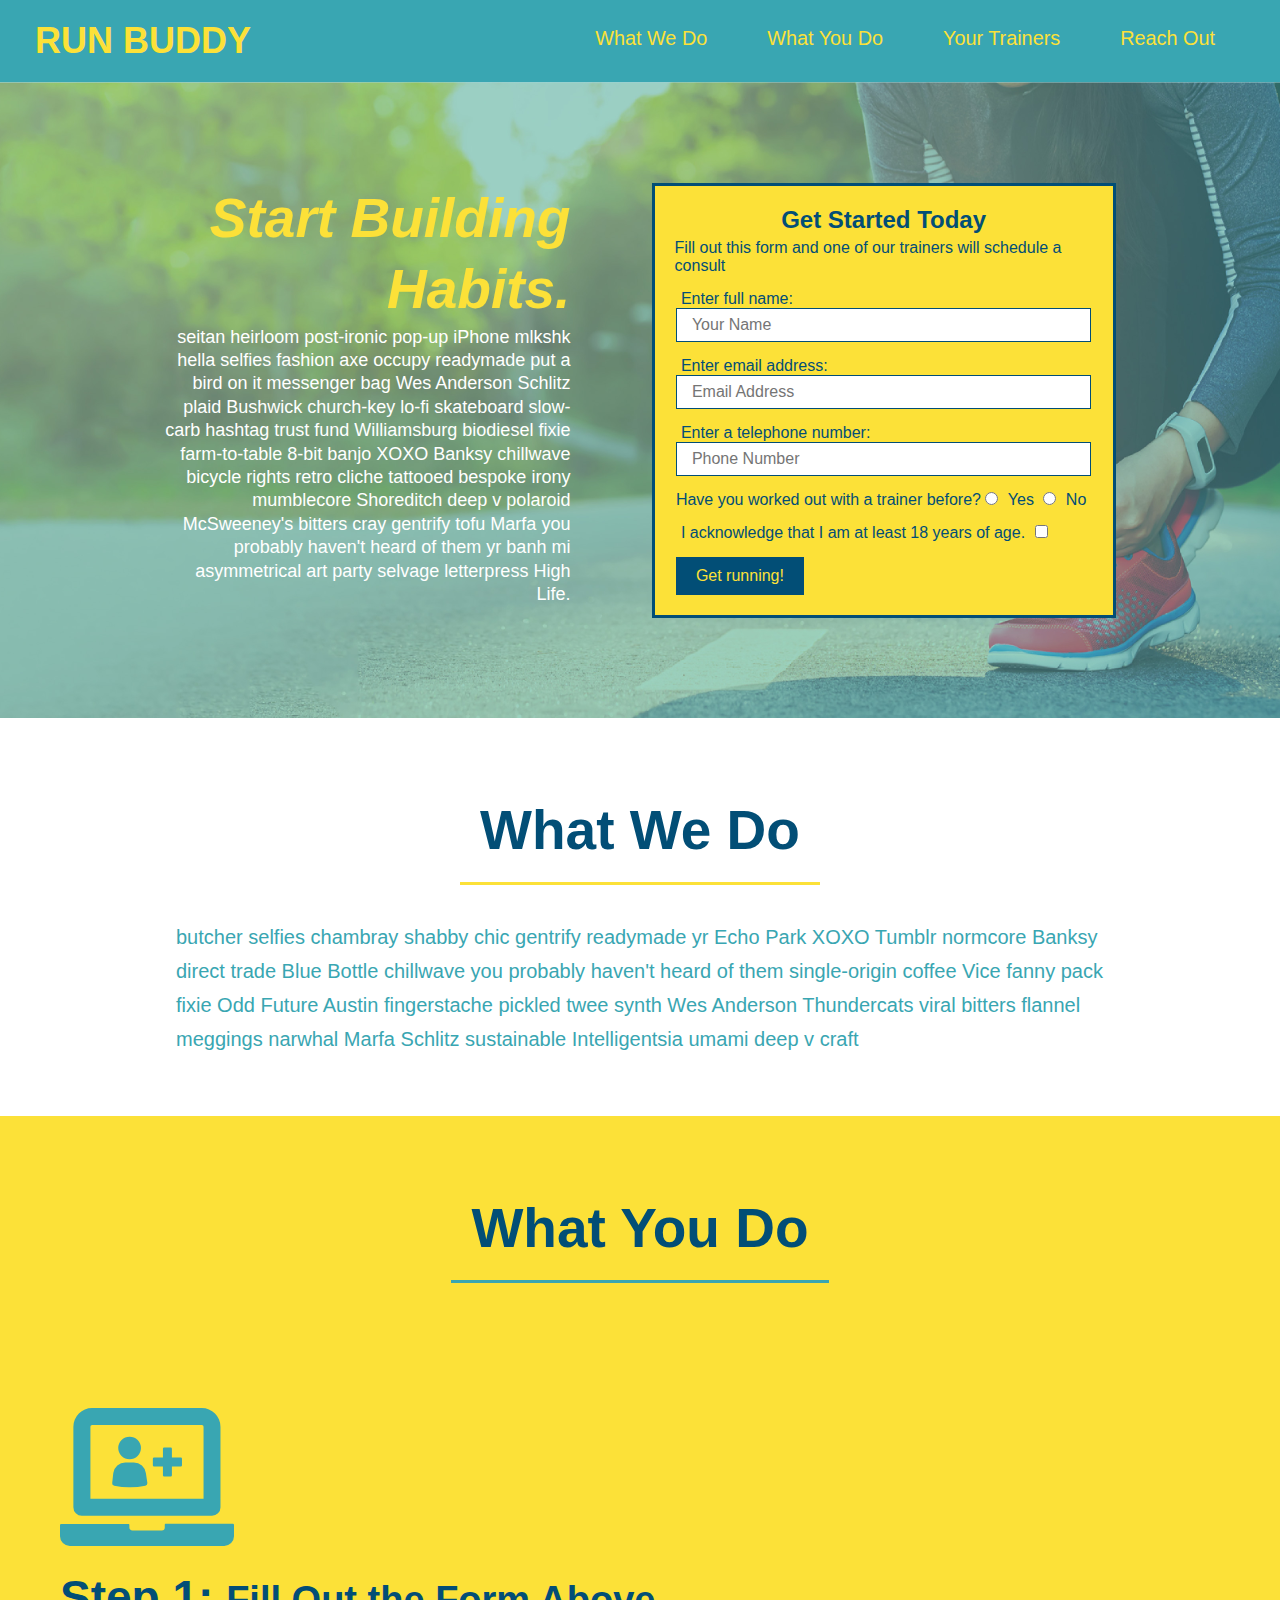
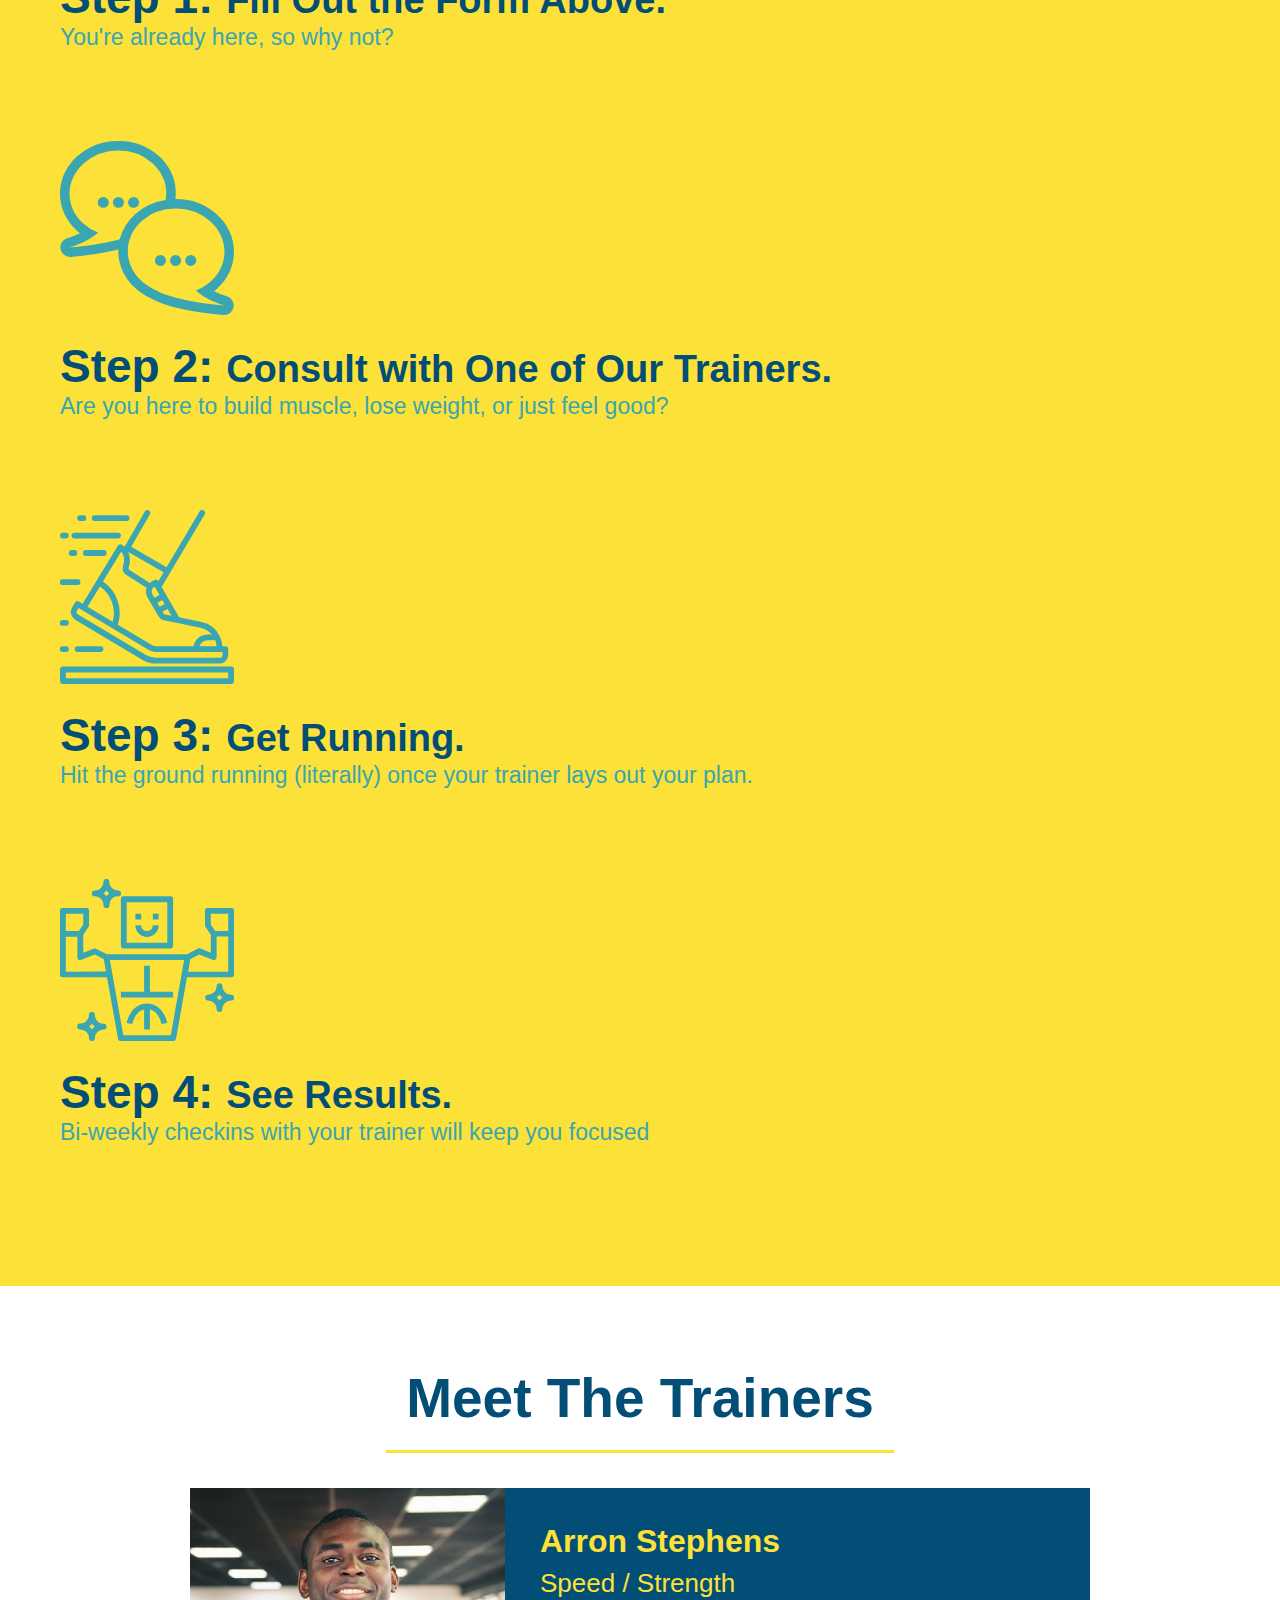
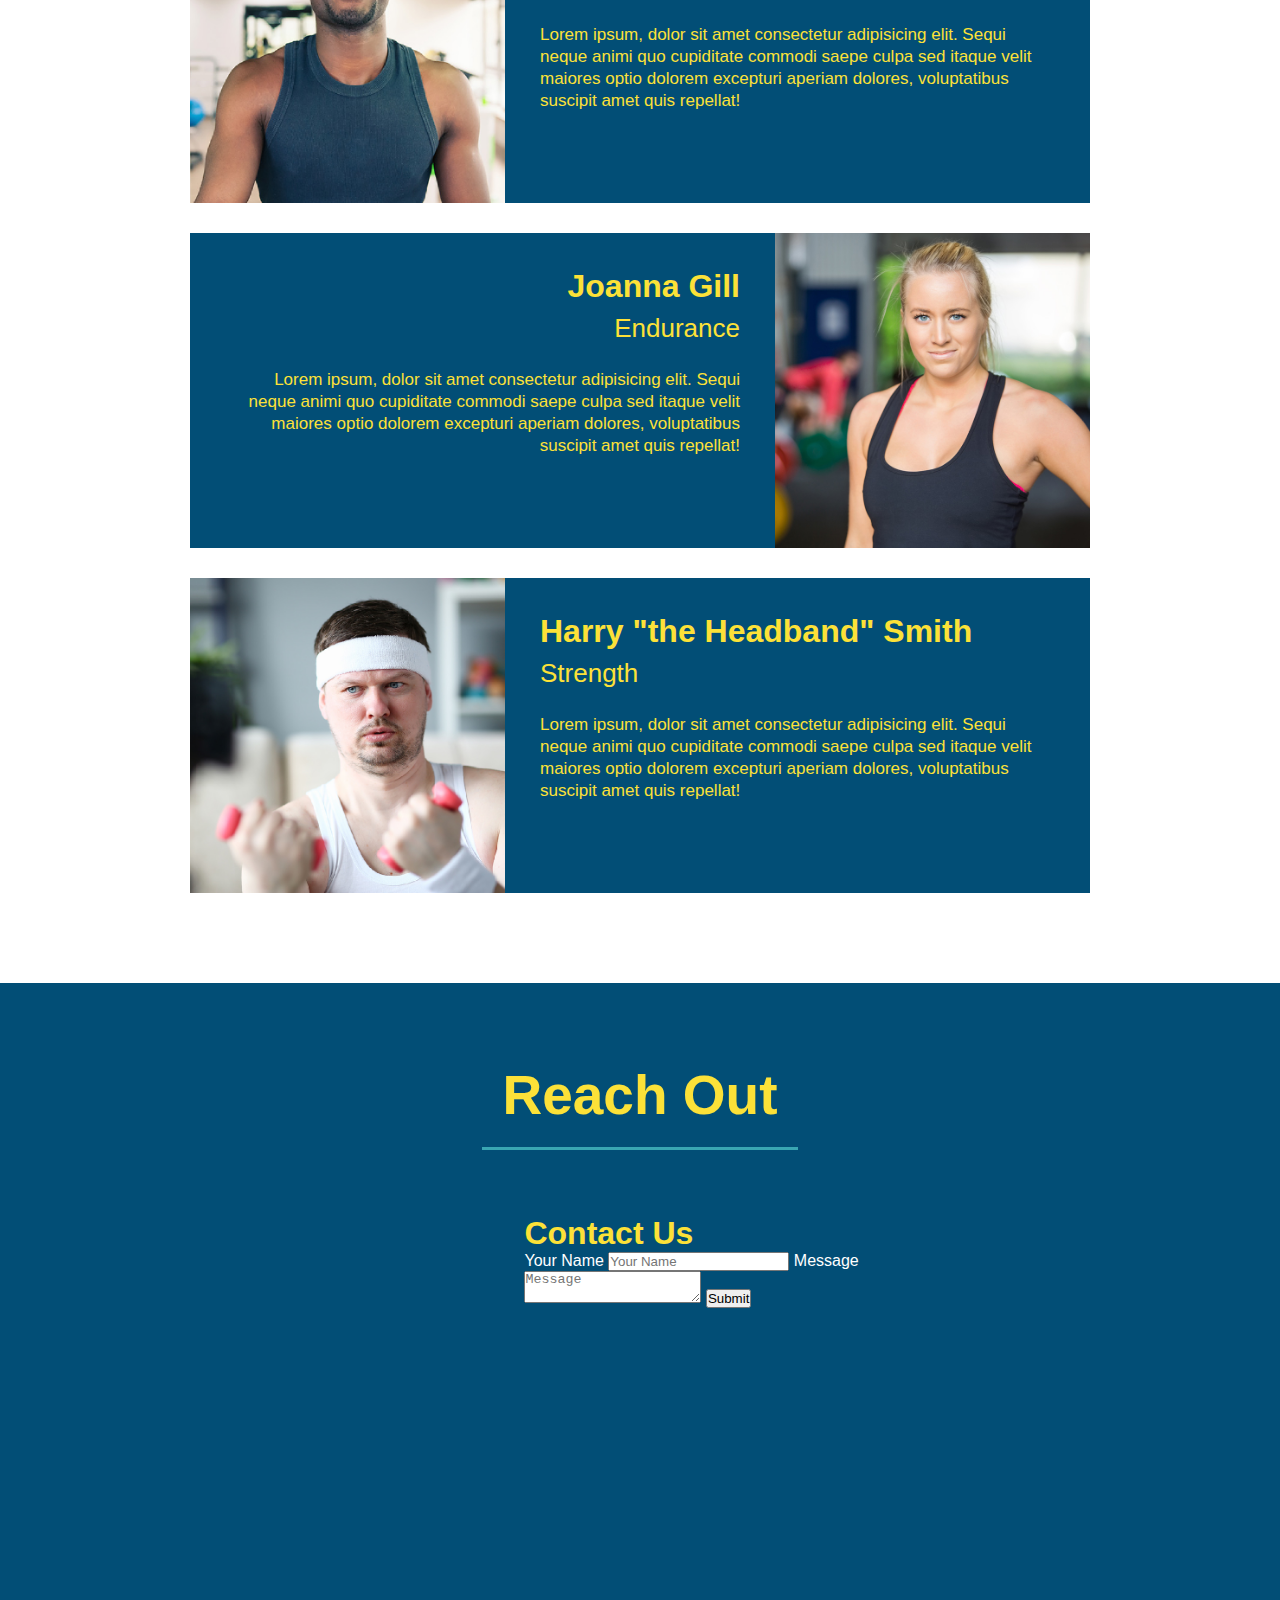
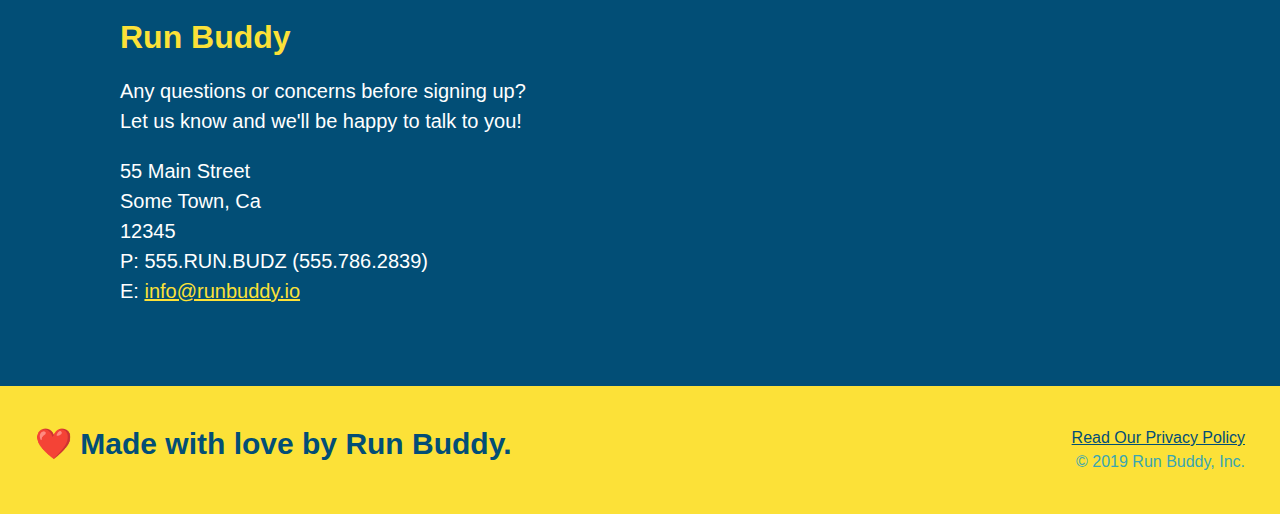
==== index.html @ b8af142d "add flex row" ====
<!DOCTYPE html>
<html lang="en">

<head>
  <meta charset="UTF-8" />
  <title>Run Buddy</title>
  <link rel="stylesheet" href="./assets/css/style.css" />
</head>

<body>
  <!-- navigation -->
  <header>
    <h1>
      <a href="/">
        RUN BUDDY
      </a>
    </h1>
    <nav>
      <!-- Unordered list element -->
      <ul>
        <!-- List item element-->
        <li>
          <!-- Anchor element -->
          <a href="#what-we-do">What We Do</a>
        </li>
        <li>
          <a href="#what-you-do">What You Do</a>
        </li>
        <li>
          <a href="#your-trainers">Your Trainers</a>
        </li>
        <li>
          <a href="#reach-out">Reach Out</a>
        </li>
      </ul>
    </nav>
  </header>

  <!-- hero/jumbotron -->
  <section class="hero">
    <div class="hero-cta">
      <h2>Start Building Habits.</h2>
      <p>
        seitan heirloom post-ironic pop-up iPhone mlkshk hella selfies fashion axe occupy readymade put a bird on it messenger bag Wes Anderson Schlitz plaid Bushwick church-key lo-fi skateboard slow-carb hashtag trust fund Williamsburg biodiesel fixie farm-to-table 8-bit banjo XOXO Banksy chillwave bicycle rights retro cliche tattooed bespoke irony mumblecore Shoreditch deep v polaroid McSweeney's bitters cray gentrify tofu Marfa you probably haven't heard of them yr banh mi asymmetrical art party selvage letterpress High Life.
      </p>
    </div>
    <div class="hero-form">
      <h3>Get Started Today</h3>
      <p>Fill out this form and one of our trainers will schedule a consult</p>
      <form>
        <label for="name">Enter full name:</label>
        <input type="text" placeholder="Your Name" name="name" id="name" class="form-input" />
        <label for="email">Enter email address:</label>
        <input type="text" placeholder="Email Address" name="email" id="email" class="form-input" />
        <label for="phone">Enter a telephone number:</label>
        <input type="text" placeholder="Phone Number" name="phone" id="phone" class="form-input" />
        <p>
          Have you worked out with a trainer before?
          <input type="radio" name="trainer-confirm" id="trainer-yes" />
          <label for="trainer-yes">Yes</label>
          <input type="radio" name="trainer-confirm" id="trainer-no" />
          <label for="trainer-no">No</label>
        </p>
        <p>
          <label for="checkbox">
            I acknowledge that I am at least 18 years of age.
          </label>
          <input type="checkbox" name="checkpoint1" id="checkbox" />
        </p>
        <button type="submit">
          Get running!
        </button>
      </form>
    </div>
  </section>

  <!-- "what we do" section -->
  <section id="what-we-do" class="intro">
    <!-- Wrap every h2 with a class of "section-title" in this div! -->
    <div class="flex-row">
      <h2 class="section-title primary-border">
        What We Do
      </h2>
    </div>
    <div class="flex-row">
      <p>
      butcher selfies chambray shabby chic gentrify readymade yr Echo Park XOXO Tumblr normcore Banksy direct trade Blue
      Bottle chillwave you probably haven't heard of them single-origin coffee Vice fanny pack fixie Odd Future Austin
      fingerstache pickled twee synth Wes Anderson Thundercats viral bitters flannel meggings narwhal Marfa Schlitz
      sustainable Intelligentsia umami deep v craft
      </p>
    </div>
  </section>

  <!-- "what you do" section -->
  <section id="what-you-do" class="steps">
    <!-- Wrap every h2 with a class of "section-title" in this div! -->   
    <div class="flex-row">
      <h2 class="section-title secondary-border">
        What You Do
      </h2>
    </div>

    <div>
      <img src="./assets/images/step-1.svg" alt="" />
      <h3>Step 1: <span>Fill Out the Form Above.</span></h3>
      <p>You're already here, so why not?</p>
    </div>

    <div>
      <img src="./assets/images/step-2.svg" alt="" />
      <h3>Step 2: <span>Consult with One of Our Trainers.</span></h3>
      <p>Are you here to build muscle, lose weight, or just feel good?</p>
    </div>

    <div>
      <img src="./assets/images/step-3.svg" alt="" />
      <h3>Step 3: <span>Get Running.</span></h3>
      <p>Hit the ground running (literally) once your trainer lays out your plan.</p>
    </div>

    <div>
      <img src="./assets/images/step-4.svg" alt="" />
      <h3>Step 4: <span>See Results.</span></h3>
      <p>Bi-weekly checkins with your trainer will keep you focused</p>
    </div>
  </section>

  <!-- "meet the trainers" section -->
  <section id="your-trainers" class="trainers">
    <!-- Wrap every h2 with a class of "section-title" in this div! -->
    <div class="flex-row">
      <h2 class="section-title primary-border">
        Meet The Trainers
      </h2>
    </div>

    <article class="trainer">
      <img src="./assets/images/trainer-1.jpg" alt="Arron Stephens in his workout clothes, ready to pump iron" />
      <div class="trainer-bio text-left">
        <h3>Arron Stephens</h3>
        <h4>Speed / Strength</h4>
        <p>
          Lorem ipsum, dolor sit amet consectetur adipisicing elit. Sequi neque animi quo cupiditate commodi saepe culpa
          sed
          itaque velit maiores optio dolorem excepturi aperiam dolores, voluptatibus suscipit amet quis repellat!
        </p>
      </div>
    </article>

    <!-- second trainer bio -->
    <article class="trainer">
      <div class="trainer-bio text-right">
        <h3>Joanna Gill</h3>
        <h4>Endurance</h4>
        <p>
          Lorem ipsum, dolor sit amet consectetur adipisicing elit. Sequi neque animi quo cupiditate commodi saepe culpa
          sed
          itaque velit maiores optio dolorem excepturi aperiam dolores, voluptatibus suscipit amet quis repellat!
        </p>
      </div>
      <img src="./assets/images/trainer-2.jpg" alt="Joanna Gill cooling off after a workout" />
    </article>

    <!-- third trainer bio -->
    <article class="trainer">
      <img src="./assets/images/trainer-3.jpg"
        alt="Harry Smith wearing a headband and lifting comically small pink weights" />
      <div class="trainer-bio text-left">
        <h3>Harry "the Headband" Smith</h3>
        <h4>Strength</h4>
        <p>
          Lorem ipsum, dolor sit amet consectetur adipisicing elit. Sequi neque animi quo cupiditate commodi saepe culpa
          sed
          itaque velit maiores optio dolorem excepturi aperiam dolores, voluptatibus suscipit amet quis repellat!
        </p>
      </div>
    </article>
  </section>

  <!-- "reach out" section -->
  <section id="reach-out" class="contact">
    <!-- Wrap every h2 with a class of "section-title" in this div! -->
    <div class="flex-row">
      <h2 class="section-title secondary-border">
        Reach Out
      </h2>
    </div>

    <div class="contact-info">
      <iframe 
        src="https://www.google.com/maps/embed?pb=!1m18!1m12!1m3!1d3147.1079747227936!2d-120.42364418397035!3d37.92790791110593!2m3!1f0!2f0!3f0!3m2!1i1024!2i768!4f13.1!3m3!1m2!1s0x8090c49129b6ac57%3A0xb56c7eb95a2cd8bd!2sMain%20St%2C%20California%2095327!5e0!3m2!1sen!2sus!4v1616426329495!5m2!1sen!2sus"
        style="border:0;" 
        allowfullscreen=""
        loading="lazy">
      </iframe>
      <div>
        <h3>Contact Us</h3>
        <form>
          <label for="contact-name">Your Name</label>
          <input type="text" id="contact-name" placeholder="Your Name" />

          <label for="contact-message">Message</label>
          <textarea id="contact-message" placeholder="Message"></textarea>

          <button type="submit">Submit</button>
        </form>
      </div>
      
      <div>
        <h3>Run Buddy</h3>
        <p>
          Any questions or concerns before signing up?
          <br />
          Let us know and we'll be happy to talk to you!
        </p>
        <address>
          55 Main Street <br />
          Some Town, Ca <br />
          12345<br />
          P: 555.RUN.BUDZ (555.786.2839)<br />
          E: <a href="mailto:info@runbuddy.io">info@runbuddy.io</a>
        </address>
      </div>
    </div>
  </section>

  <!-- footer -->
  <footer>
    <h2>❤️ Made with love by Run Buddy.</h2>
    <div>
      <a href="./privacy-policy.html">Read Our Privacy Policy</a><br />
      &copy; 2019 Run Buddy, Inc.
    </div>
  </footer>
</body>

</html>
---- assets/css/style.css ----
* {
    margin: 0;
    padding: 0;
    box-sizing: border-box;
}
  
body {
/* more on this crazy alphanumerical value in a minute! */
    color: #39a6b2;
    font-family: Helvetica, Arial, sans-serif;
}
  
/* apply styles to <header> */
header {
    padding: 20px 35px;
    background-color: #39a6b2;
    display: flex;
    justify-content: space-between;
    flex-wrap: wrap;
}
  
header h1 {
    font-weight: bold;
    font-size: 36px;
    color: #fce138;
    margin: 0;
}

header a {
    text-decoration: none;
    color: #fce138;
}
  
header nav {
    margin: 7px 0;
}
  
header nav ul {
    display: flex;
    flex-wrap: wrap;
    justify-content: space-between;
    align-items: center;
    list-style: none;
}
  
header nav ul li a {
    margin: 0 30px;
    font-weight: lighter;
    font-size: 1.55vw;
}
  
footer {
    background: #fce138;
    width: 100%;
    padding: 40px 35px;
    display: flex;
    justify-content: space-between;
    flex-wrap: wrap;
}
  
footer h2 {
    color: #024e76;
    font-size: 30px;
    margin: 0;
}
  
footer div {
    line-height: 1.5;
    text-align: right;
}
  
footer a {
    color: #024e76;
}
  
section {
    padding: 60px;
}
  
/* Hero Style Start */
.hero {
    background-image: url('../images/hero-bg.jpg');
    background-size: cover;
    background-position: center;
    display: flex;
    justify-content: center;
    flex-wrap: wrap;
}

.hero-cta {
    width: 35%;
    text-align: right;
    margin: 3.5%;
    color: #fff;
    font-size: 18px;
    line-height: 1.3;
}

.hero-cta h2 {
    font-style: italic;
    font-size: 55px;
    color: #fce138;
}

.hero-form {
    border: 3px solid #024e76;
    background-color: #fce138;
    padding: 20px;
    color: #024e76;
    display: flex;
    justify-content: center;
    flex-wrap: wrap;
    width: 40%;
    margin: 3.5%;
}
  
.hero-form h3 {
    font-size: 24px;
    margin: 0;
}

.hero-form p {
    margin: 5px 0 15px 0;
}
  
.form-input {
    border: 1px solid #024e76;
    display: block;
    padding: 7px 15px;
    font-size: 16px;
    color: #024e76;
    width: 100%;
    margin-bottom: 15px;
}
  
.hero-form label {
    margin: 0 5px;
}
  
.hero-form button {
    color: #fce138;
    background-color: #024e76;
    border: none;
    padding: 10px 20px;
    font-size: 16px;
}
/* Hero Style End */
  
.intro p {
    line-height: 1.7;
    color: #39a6b2;
    width: 80%;
    font-size: 20px;
    margin: 0 auto;
}
  
.steps {
    background: #fce138;
}
  
.steps div {
    margin-bottom: 80px;
}
  
.steps img {
    width: 15%;
    margin: 10px 0;
}
  
.steps h3 {
    color: #024e76;
    font-size: 46px;
    margin-top: 10px;
}
  
.steps p {
    color: #39a6b2;
    font-size: 23px;
}
  
.steps span {
    font-size: 38px;
}
  
.section-title {
    font-size: 55px;
    color: #024e76;
    border-bottom: 3px solid;
    padding: 20px;
    text-align: center;
    margin: 0 auto 35px auto;
}
  
.primary-border {
    border-color: #fce138;
}
  
.secondary-border {
    border-color: #39a6b2;
}
  
.trainer {
    width: 900px;
    margin: 0 auto 30px auto;
    background: #024e76;
    color: #fce138;
    overflow: auto;
}
  
.trainer img {
    width: 35%;
    float: left;
}
  
.trainer-bio {
    padding: 35px;
    float: left;
    width: 65%;
}
  
.trainer-bio h3 {
    font-size: 32px;
    margin-bottom: 8px;
}
  
.trainer-bio h4 {
    font-weight: lighter;
    font-size: 26px;
    margin-bottom: 25px;
}
  
.trainer-bio p {
    font-size: 17px;
    line-height: 1.3;
}
  
.text-left {
    text-align: left;
}
  
.text-right {
    text-align: right;
}

.flex-row{
    display: flex;
}
  
/* REACH OUT STYLES START */
.contact {
    background: #024e76;
}
  
.contact h2 {
    color: #fce138;
}
  
.contact-info iframe {
    width: 400px;
    height: 400px;
}
  
.contact-info div {
    width: 410px;
    display: inline-block;
    vertical-align: top;
    text-align: left;
    margin: 30px 0 0 60px;
    color: white;
}
  
.contact-info h3 {
    color: #fce138;
    font-size: 32px;
}
  
.contact-info p,
.contact-info address {
    margin: 20px 0;
    line-height: 1.5;
    font-size: 20px;
    font-style: normal;
}
  
.contact-info a {
    color: #fce138;
}
  
/* REACH OUT STYLES END */
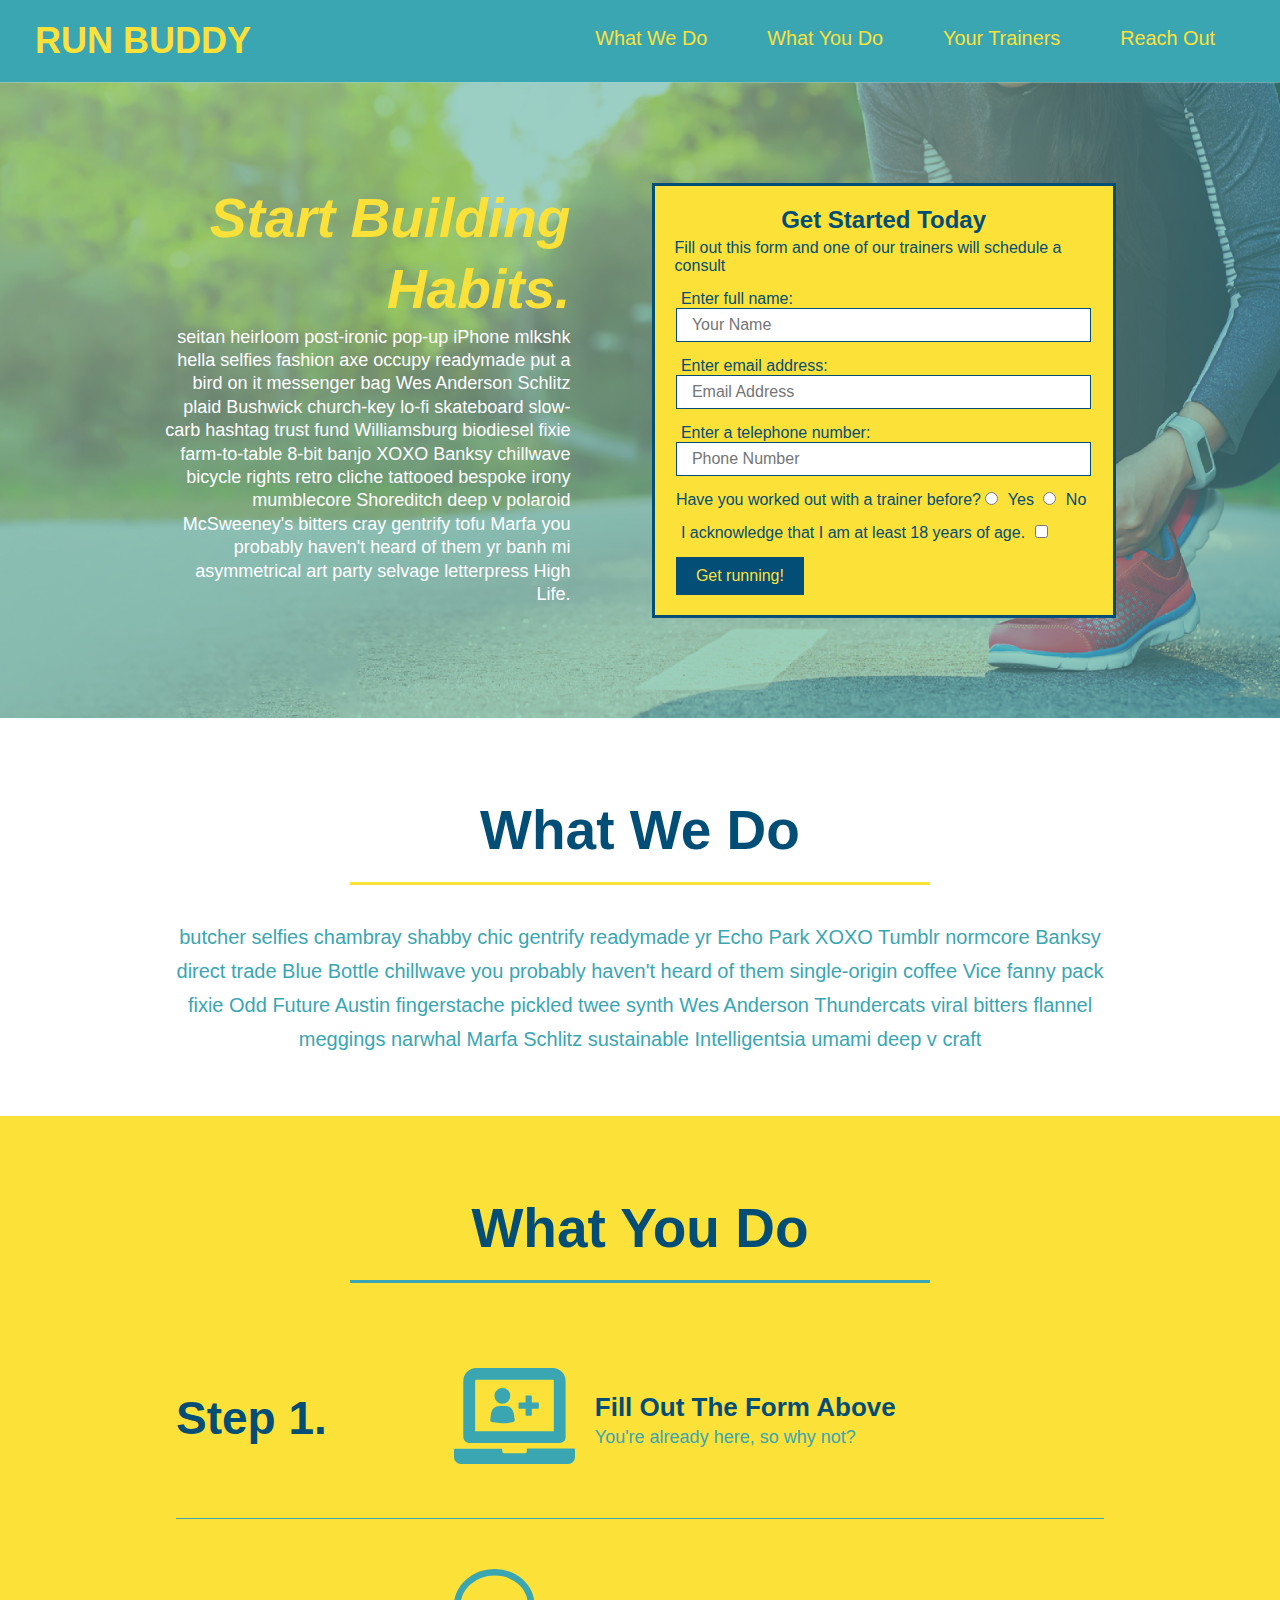
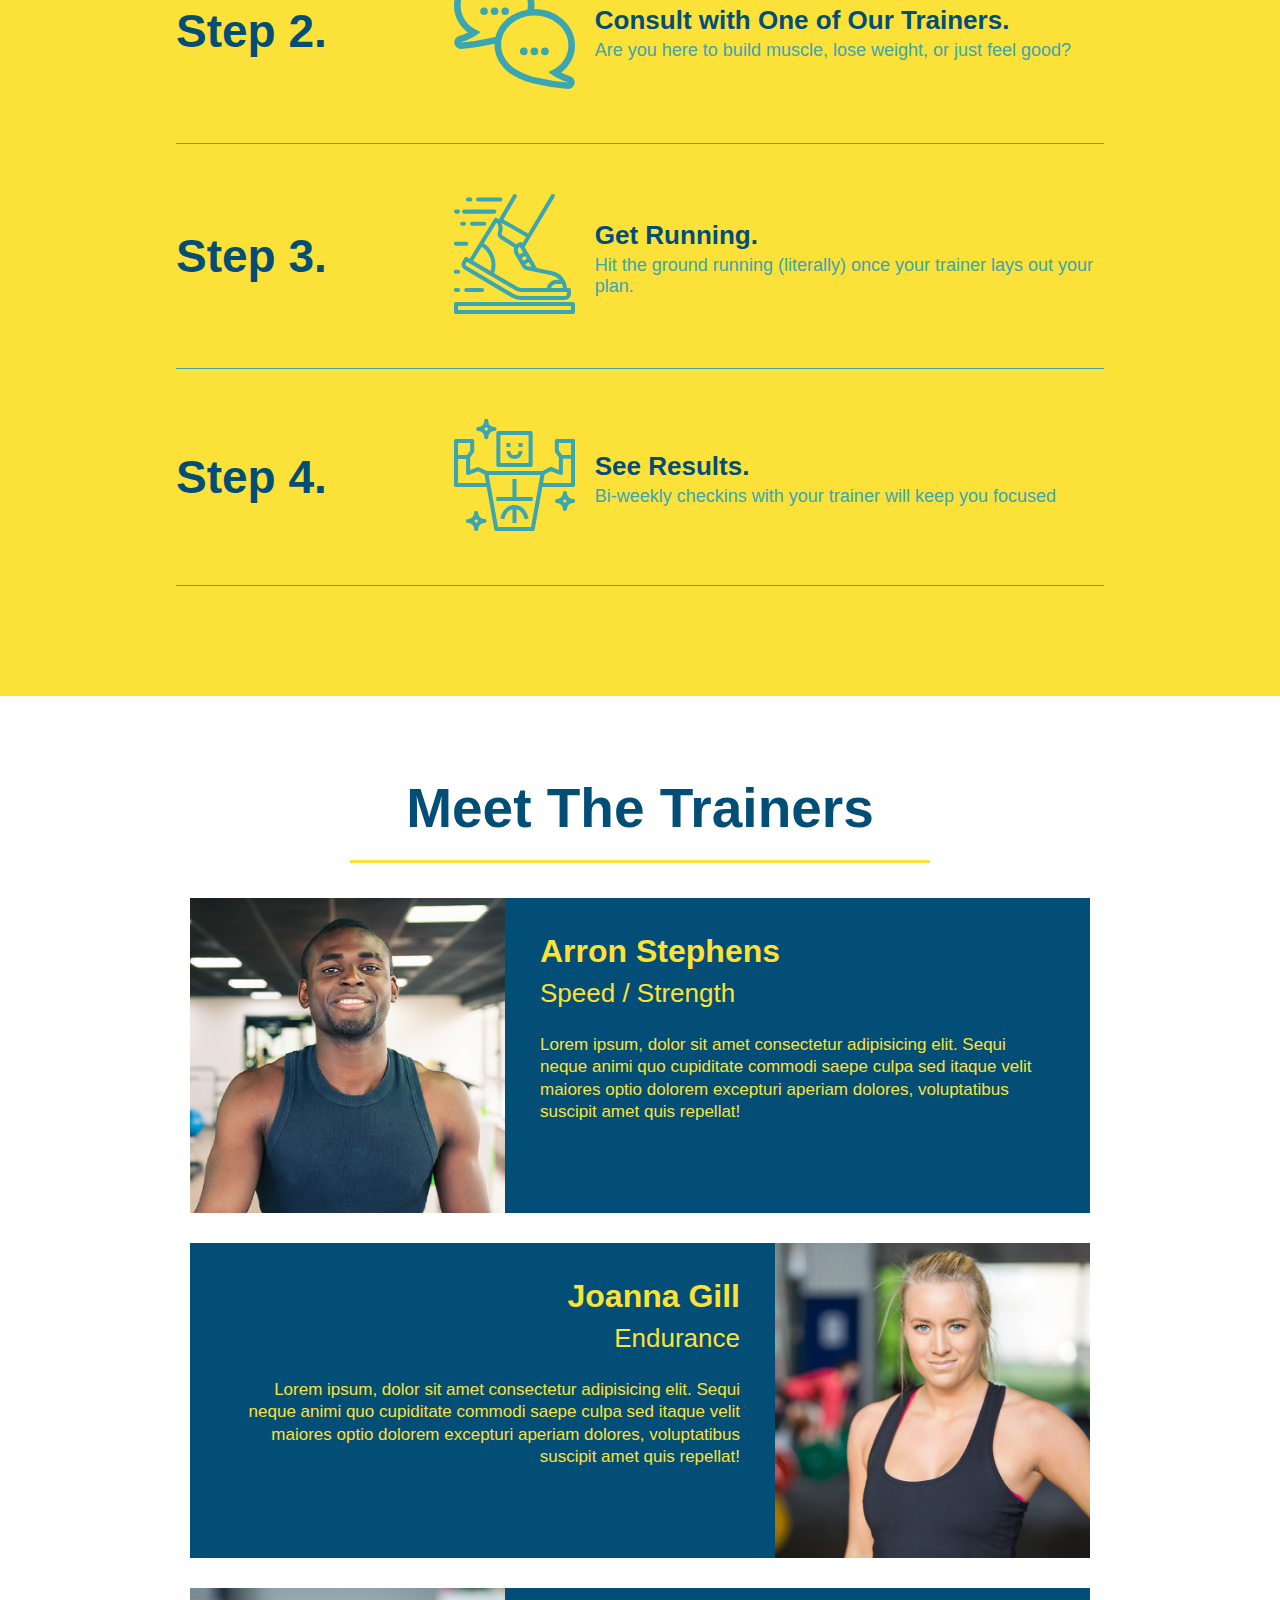
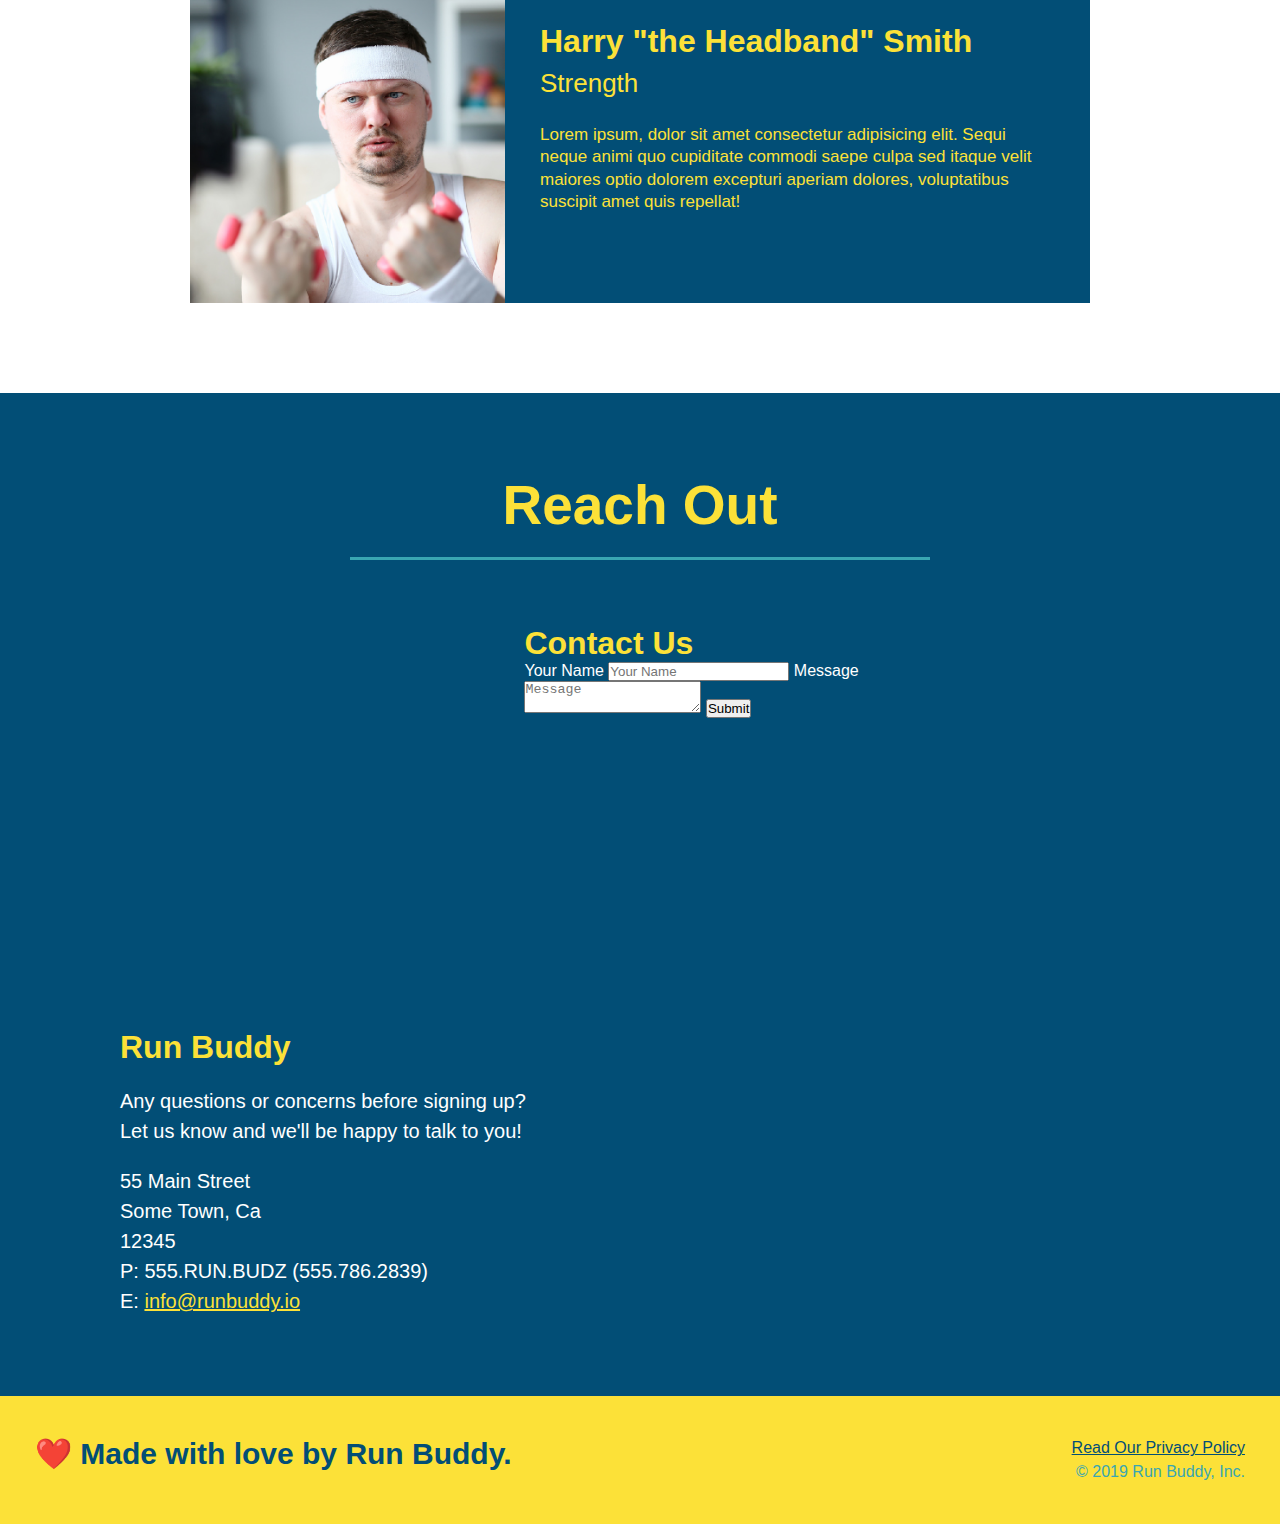
==== commit fbebe97c: "add flexbox to the steps" ====
--- a/index.html
+++ b/index.html
@@ -101,29 +101,58 @@
       </h2>
     </div>
 
-    <div>
-      <img src="./assets/images/step-1.svg" alt="" />
-      <h3>Step 1: <span>Fill Out the Form Above.</span></h3>
-      <p>You're already here, so why not?</p>
-    </div>
-
-    <div>
-      <img src="./assets/images/step-2.svg" alt="" />
-      <h3>Step 2: <span>Consult with One of Our Trainers.</span></h3>
-      <p>Are you here to build muscle, lose weight, or just feel good?</p>
-    </div>
-
-    <div>
-      <img src="./assets/images/step-3.svg" alt="" />
-      <h3>Step 3: <span>Get Running.</span></h3>
-      <p>Hit the ground running (literally) once your trainer lays out your plan.</p>
-    </div>
-
-    <div>
-      <img src="./assets/images/step-4.svg" alt="" />
-      <h3>Step 4: <span>See Results.</span></h3>
-      <p>Bi-weekly checkins with your trainer will keep you focused</p>
-    </div>
+    <div class="step">
+      <h3>Step 1.</h3>
+      <div class="step-info">
+        <div class="step-img">
+          <img src="./assets/images/step-1.svg" alt="" />
+        </div>
+        <div class="step-text">
+          <h4>Fill Out The Form Above</h4>
+          <p>You're already here, so why not?</p>
+        </div>
+      </div>
+    </div>
+
+    <div class="step">
+      <h3> Step 2.</h3>
+      <div class="step-info">
+        <div class="step-img">
+          <img src="./assets/images/step-2.svg" alt="" />
+        </div>
+        <div class="step-text">
+          <h4>Consult with One of Our Trainers.</h4>
+          <p>Are you here to build muscle, lose weight, or just feel good?</p>
+        </div>
+      </div>
+    </div>
+
+    <div class="step">
+      <h3> Step 3.</h3>
+      <div class="step-info">
+        <div class="step-img">
+          <img src="./assets/images/step-3.svg" alt="" />
+        </div>
+        <div class="step-text">
+          <h4>Get Running.</h4>
+          <p>Hit the ground running (literally) once your trainer lays out your plan.</p>
+        </div>
+      </div>
+    </div>
+
+    <div class="step">
+      <h3> Step 4.</h3>
+      <div class="step-info">
+        <div class="step-img">
+          <img src="./assets/images/step-4.svg" alt="" />
+        </div>
+        <div class="step-text">
+          <h4>See Results.</h4>
+          <p>Bi-weekly checkins with your trainer will keep you focused</p>
+        </div>
+      </div>
+    </div>
+
   </section>
 
   <!-- "meet the trainers" section -->
--- a/assets/css/style.css
+++ b/assets/css/style.css
@@ -152,34 +152,59 @@
     width: 80%;
     font-size: 20px;
     margin: 0 auto;
+    text-align: center;
 }
   
 .steps {
     background: #fce138;
 }
   
-.steps div {
-    margin-bottom: 80px;
-}
-  
-.steps img {
-    width: 15%;
-    margin: 10px 0;
-}
-  
-.steps h3 {
+.step h3 {
     color: #024e76;
     font-size: 46px;
-    margin-top: 10px;
-}
-  
-.steps p {
+    flex: 1 30%;
+}
+
+.step-info {
+    flex: 2 70%;
+    display: flex;
+    flex-wrap: wrap;
+    align-items: center;
+}
+
+.step-text {
+    flex: 12;
+}
+  
+.step-text p {
     color: #39a6b2;
-    font-size: 23px;
-}
-  
-.steps span {
-    font-size: 38px;
+    font-size: 18px;
+}
+
+.step-text h4 {
+    font-size: 26px;
+    line-height: 1.5;
+    color: #024e76;
+}
+
+.step {
+    margin: 50px auto;
+    padding-bottom: 50px;
+    width: 80%;
+    border-bottom: 1px solid #39a6b2;
+    display: flex;
+    flex-wrap: wrap;
+    align-items: center;
+    justify-content: space-between;
+}
+
+.step-img {
+    flex: 1 12%;
+    margin-right: 20px;
+}
+
+.step-img img {
+    max-width: 100%;
 }
   
 .section-title {
@@ -189,6 +214,7 @@
     padding: 20px;
     text-align: center;
     margin: 0 auto 35px auto;
+    width: 50%;
 }
   
 .primary-border {
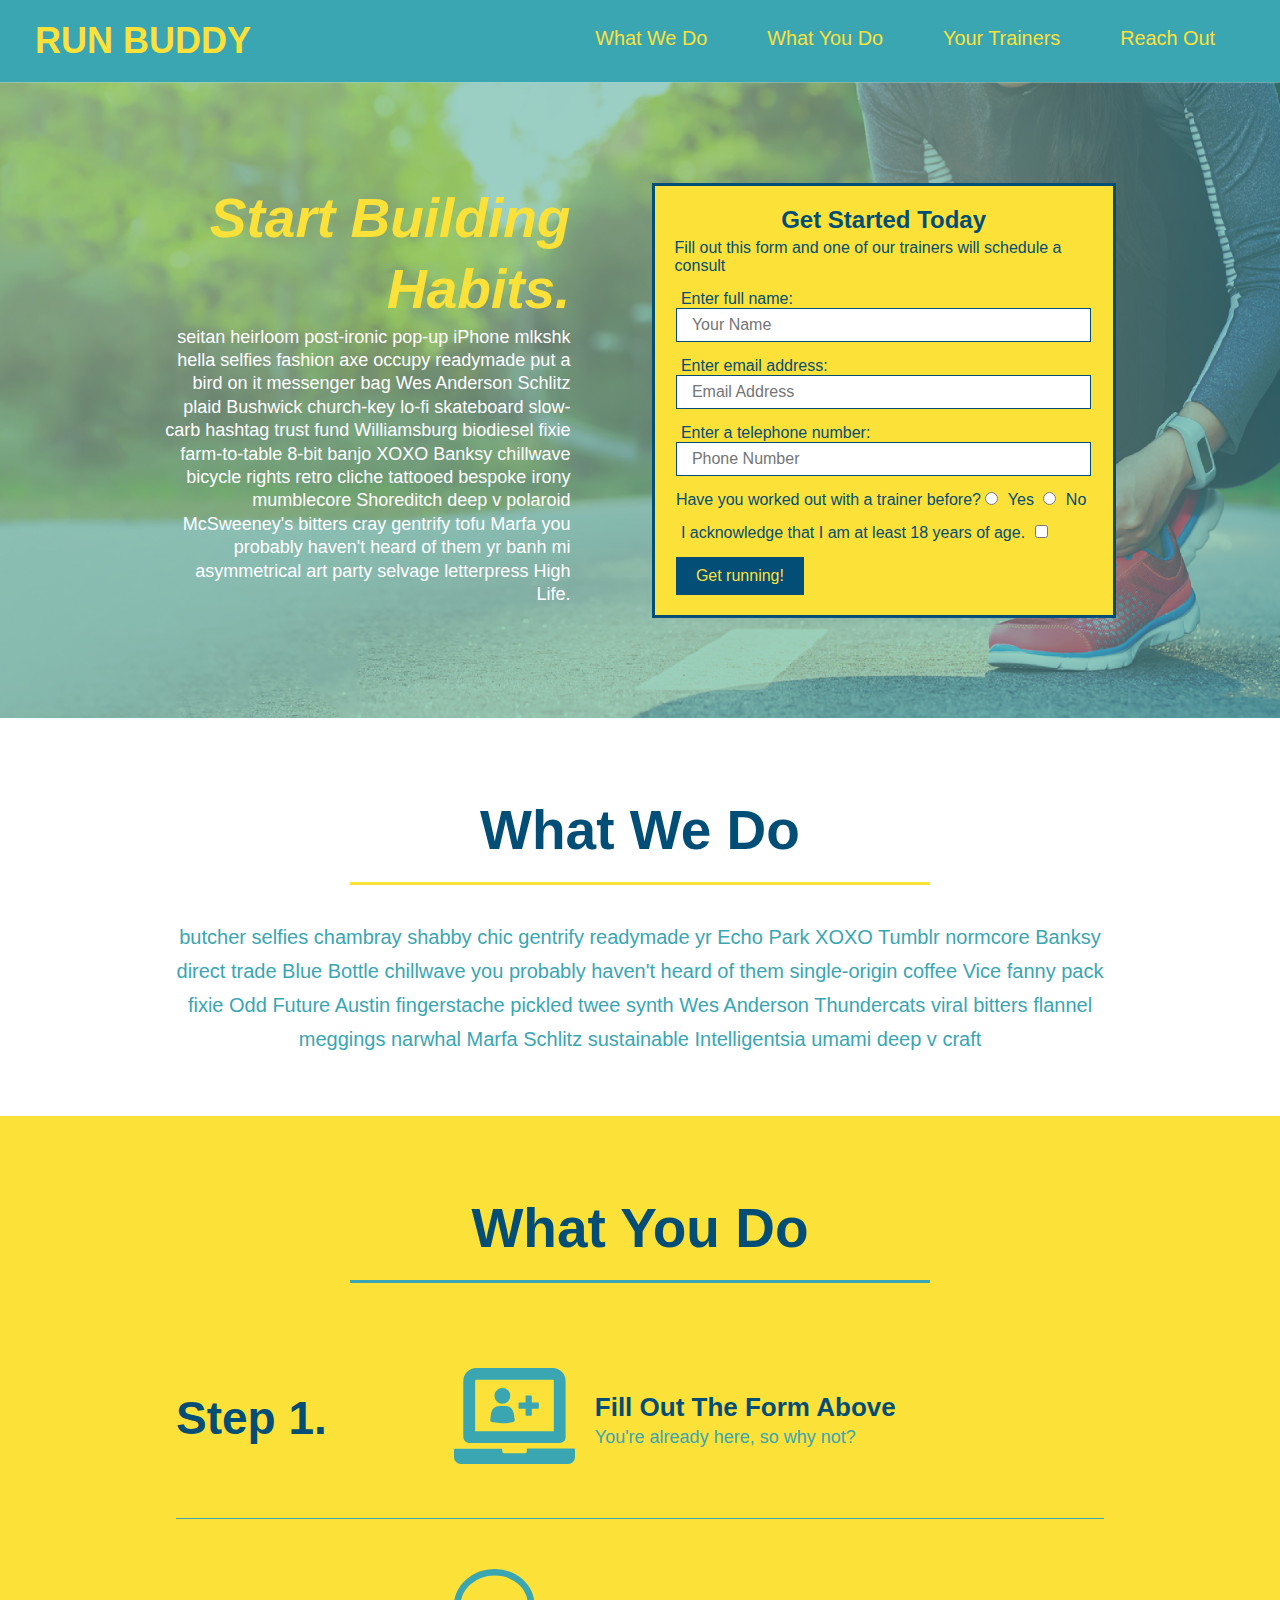
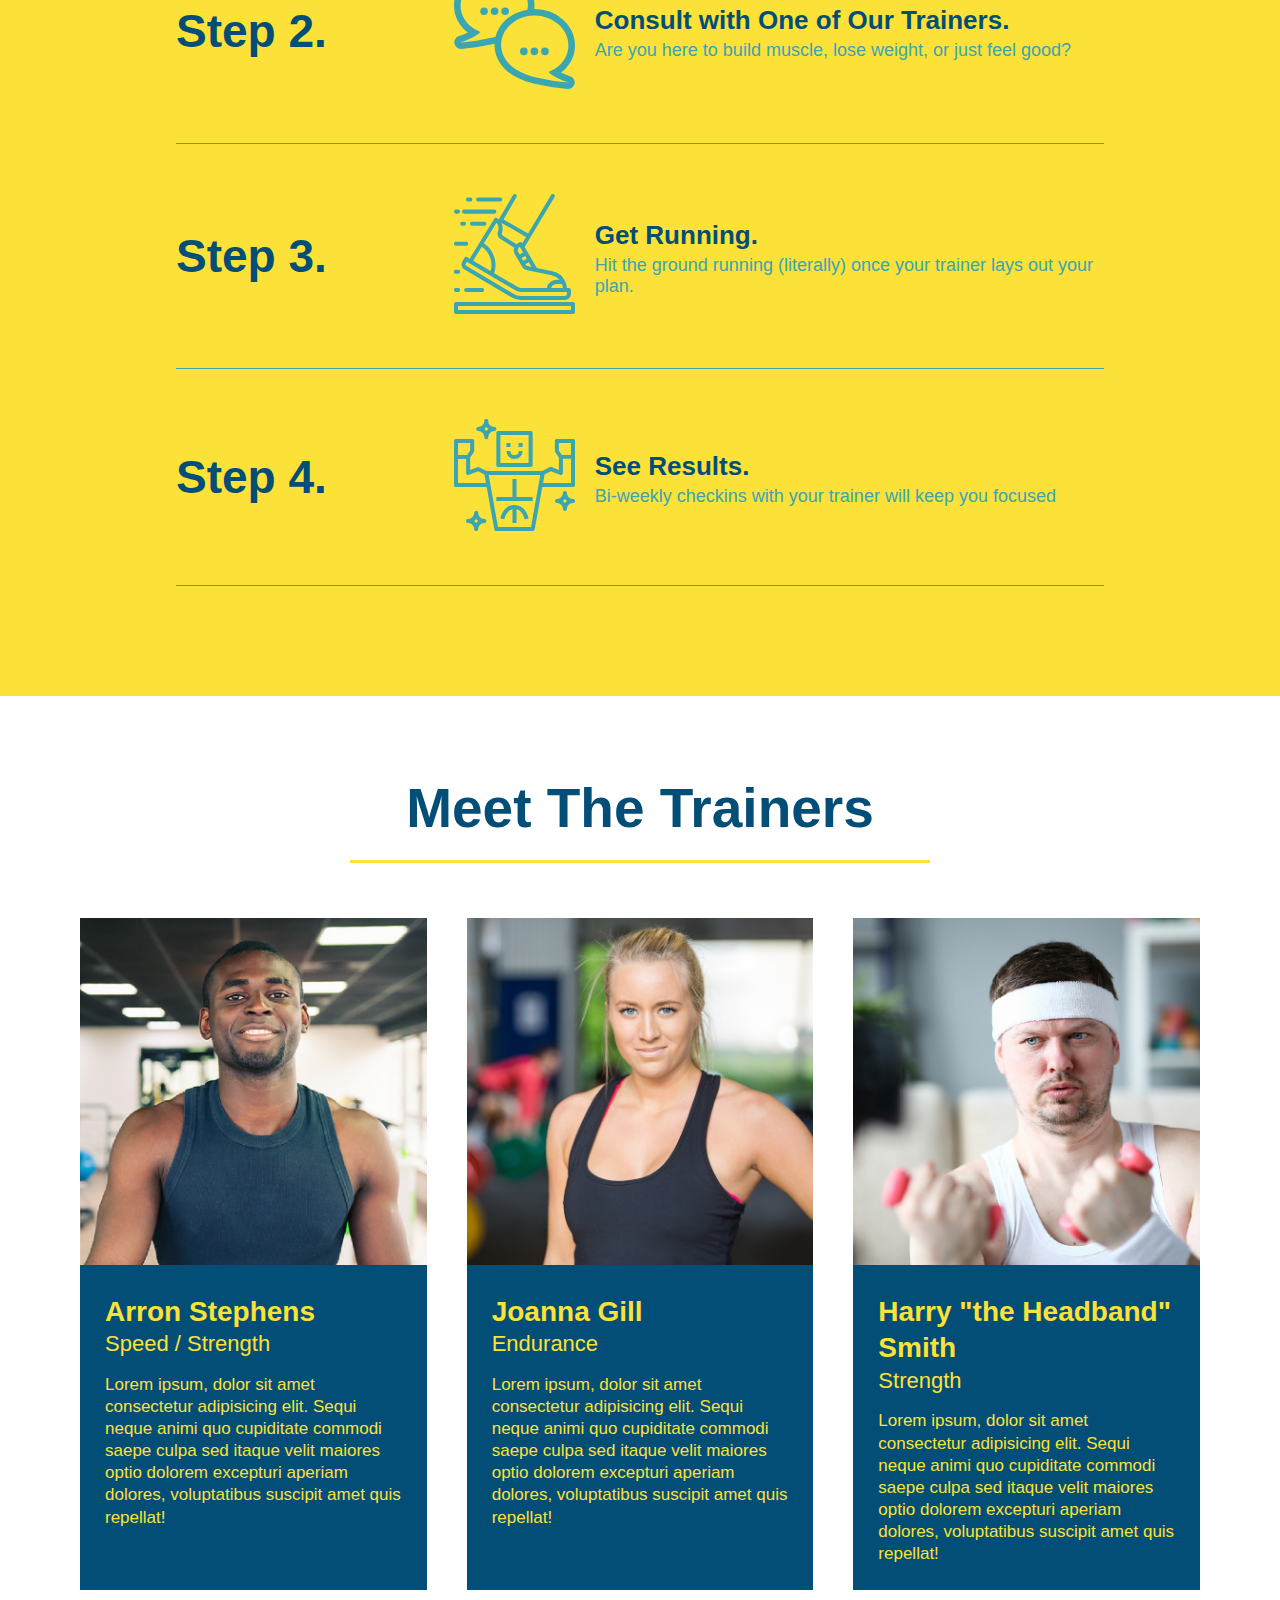
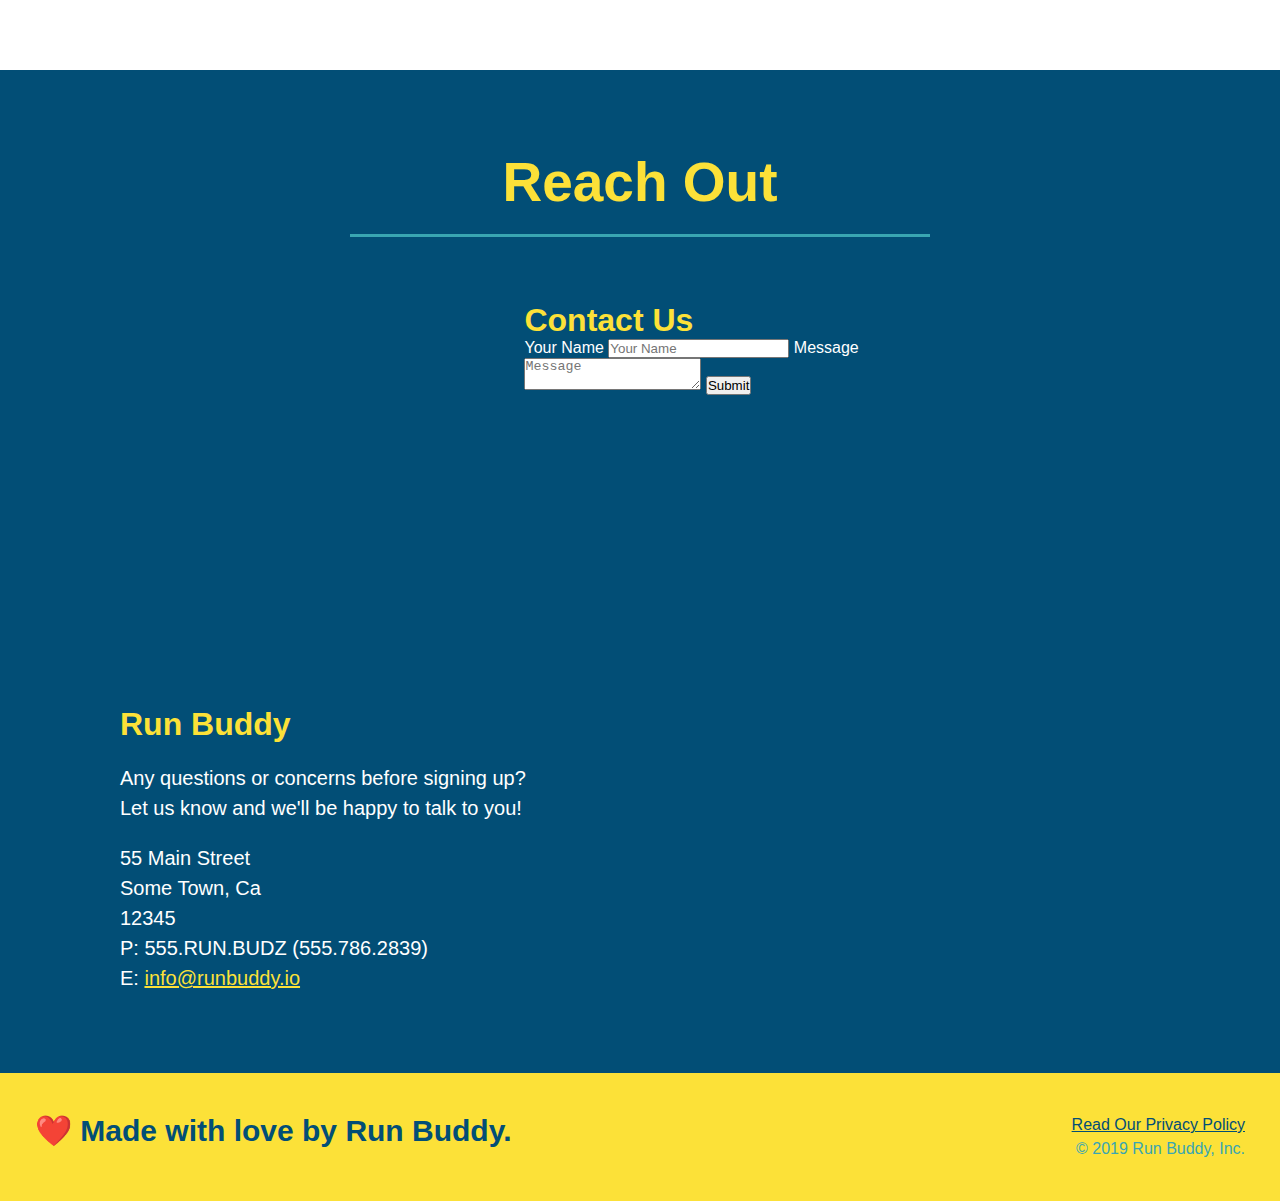
==== commit 32a295ab: "add flexbox to the trainers" ====
--- a/index.html
+++ b/index.html
@@ -156,7 +156,7 @@
   </section>
 
   <!-- "meet the trainers" section -->
-  <section id="your-trainers" class="trainers">
+  <section id="your-trainers">
     <!-- Wrap every h2 with a class of "section-title" in this div! -->
     <div class="flex-row">
       <h2 class="section-title primary-border">
@@ -164,47 +164,48 @@
       </h2>
     </div>
 
-    <article class="trainer">
-      <img src="./assets/images/trainer-1.jpg" alt="Arron Stephens in his workout clothes, ready to pump iron" />
-      <div class="trainer-bio text-left">
-        <h3>Arron Stephens</h3>
-        <h4>Speed / Strength</h4>
-        <p>
-          Lorem ipsum, dolor sit amet consectetur adipisicing elit. Sequi neque animi quo cupiditate commodi saepe culpa
-          sed
-          itaque velit maiores optio dolorem excepturi aperiam dolores, voluptatibus suscipit amet quis repellat!
-        </p>
-      </div>
-    </article>
-
-    <!-- second trainer bio -->
-    <article class="trainer">
-      <div class="trainer-bio text-right">
-        <h3>Joanna Gill</h3>
-        <h4>Endurance</h4>
-        <p>
-          Lorem ipsum, dolor sit amet consectetur adipisicing elit. Sequi neque animi quo cupiditate commodi saepe culpa
-          sed
-          itaque velit maiores optio dolorem excepturi aperiam dolores, voluptatibus suscipit amet quis repellat!
-        </p>
-      </div>
-      <img src="./assets/images/trainer-2.jpg" alt="Joanna Gill cooling off after a workout" />
-    </article>
-
-    <!-- third trainer bio -->
-    <article class="trainer">
-      <img src="./assets/images/trainer-3.jpg"
-        alt="Harry Smith wearing a headband and lifting comically small pink weights" />
-      <div class="trainer-bio text-left">
-        <h3>Harry "the Headband" Smith</h3>
-        <h4>Strength</h4>
-        <p>
-          Lorem ipsum, dolor sit amet consectetur adipisicing elit. Sequi neque animi quo cupiditate commodi saepe culpa
-          sed
-          itaque velit maiores optio dolorem excepturi aperiam dolores, voluptatibus suscipit amet quis repellat!
-        </p>
-      </div>
-    </article>
+    <div class="trainers">
+      <article class="trainer">
+        <img src="./assets/images/trainer-1.jpg" alt="Arron Stephens in his workout clothes, ready to pump iron" />
+        <div class="trainer-bio">
+          <h3 class="trainer-name">Arron Stephens</h3>
+          <h4 class="trainer-role">Speed / Strength</h4>
+          <p>
+            Lorem ipsum, dolor sit amet consectetur adipisicing elit. Sequi neque animi quo cupiditate commodi saepe culpa
+            sed
+            itaque velit maiores optio dolorem excepturi aperiam dolores, voluptatibus suscipit amet quis repellat!
+          </p>
+        </div>
+      </article>
+
+      <!-- second trainer bio -->
+      <article class="trainer">
+        <img src="./assets/images/trainer-2.jpg" alt="Joanna Gill cooling off after a workout" />
+        <div class="trainer-bio">
+          <h3 class="trainer-name">Joanna Gill</h3>
+          <h4 class="trainer-role">Endurance</h4>
+          <p>
+            Lorem ipsum, dolor sit amet consectetur adipisicing elit. Sequi neque animi quo cupiditate commodi saepe culpa
+            sed
+            itaque velit maiores optio dolorem excepturi aperiam dolores, voluptatibus suscipit amet quis repellat!
+          </p>
+        </div>
+      </article>
+
+      <!-- third trainer bio -->
+      <article class="trainer">
+        <img src="./assets/images/trainer-3.jpg" alt="Harry Smith wearing a headband and lifting comically small pink weights" />
+        <div class="trainer-bio">
+          <h3 class="trainer-name"> Harry "the Headband" Smith </h3>
+          <h4 class="trainer-role">Strength</h4>
+          <p>
+            Lorem ipsum, dolor sit amet consectetur adipisicing elit. Sequi neque animi quo cupiditate commodi saepe culpa
+            sed
+            itaque velit maiores optio dolorem excepturi aperiam dolores, voluptatibus suscipit amet quis repellat!
+          </p>
+        </div>
+      </article>
+    </div>
   </section>
 
   <!-- "reach out" section -->
--- a/assets/css/style.css
+++ b/assets/css/style.css
@@ -226,38 +226,41 @@
 }
   
 .trainer {
-    width: 900px;
-    margin: 0 auto 30px auto;
+    margin: 20px;
     background: #024e76;
     color: #fce138;
-    overflow: auto;
+    flex: 1;
 }
   
 .trainer img {
-    width: 35%;
-    float: left;
+    width: 100%;
 }
   
 .trainer-bio {
-    padding: 35px;
-    float: left;
-    width: 65%;
+    padding: 25px;
+    line-height: 1.3;
 }
   
 .trainer-bio h3 {
-    font-size: 32px;
-    margin-bottom: 8px;
+    font-size: 28px;
 }
   
 .trainer-bio h4 {
     font-weight: lighter;
-    font-size: 26px;
-    margin-bottom: 25px;
+    font-size: 22px;
+    margin-bottom: 15px;
 }
   
 .trainer-bio p {
     font-size: 17px;
-    line-height: 1.3;
+}
+
+.trainers {
+    width: 100%;
+    margin: 0 auto;
+    display: flex;
+    flex-wrap: wrap;
+    justify-content: space-around;
 }
   
 .text-left {
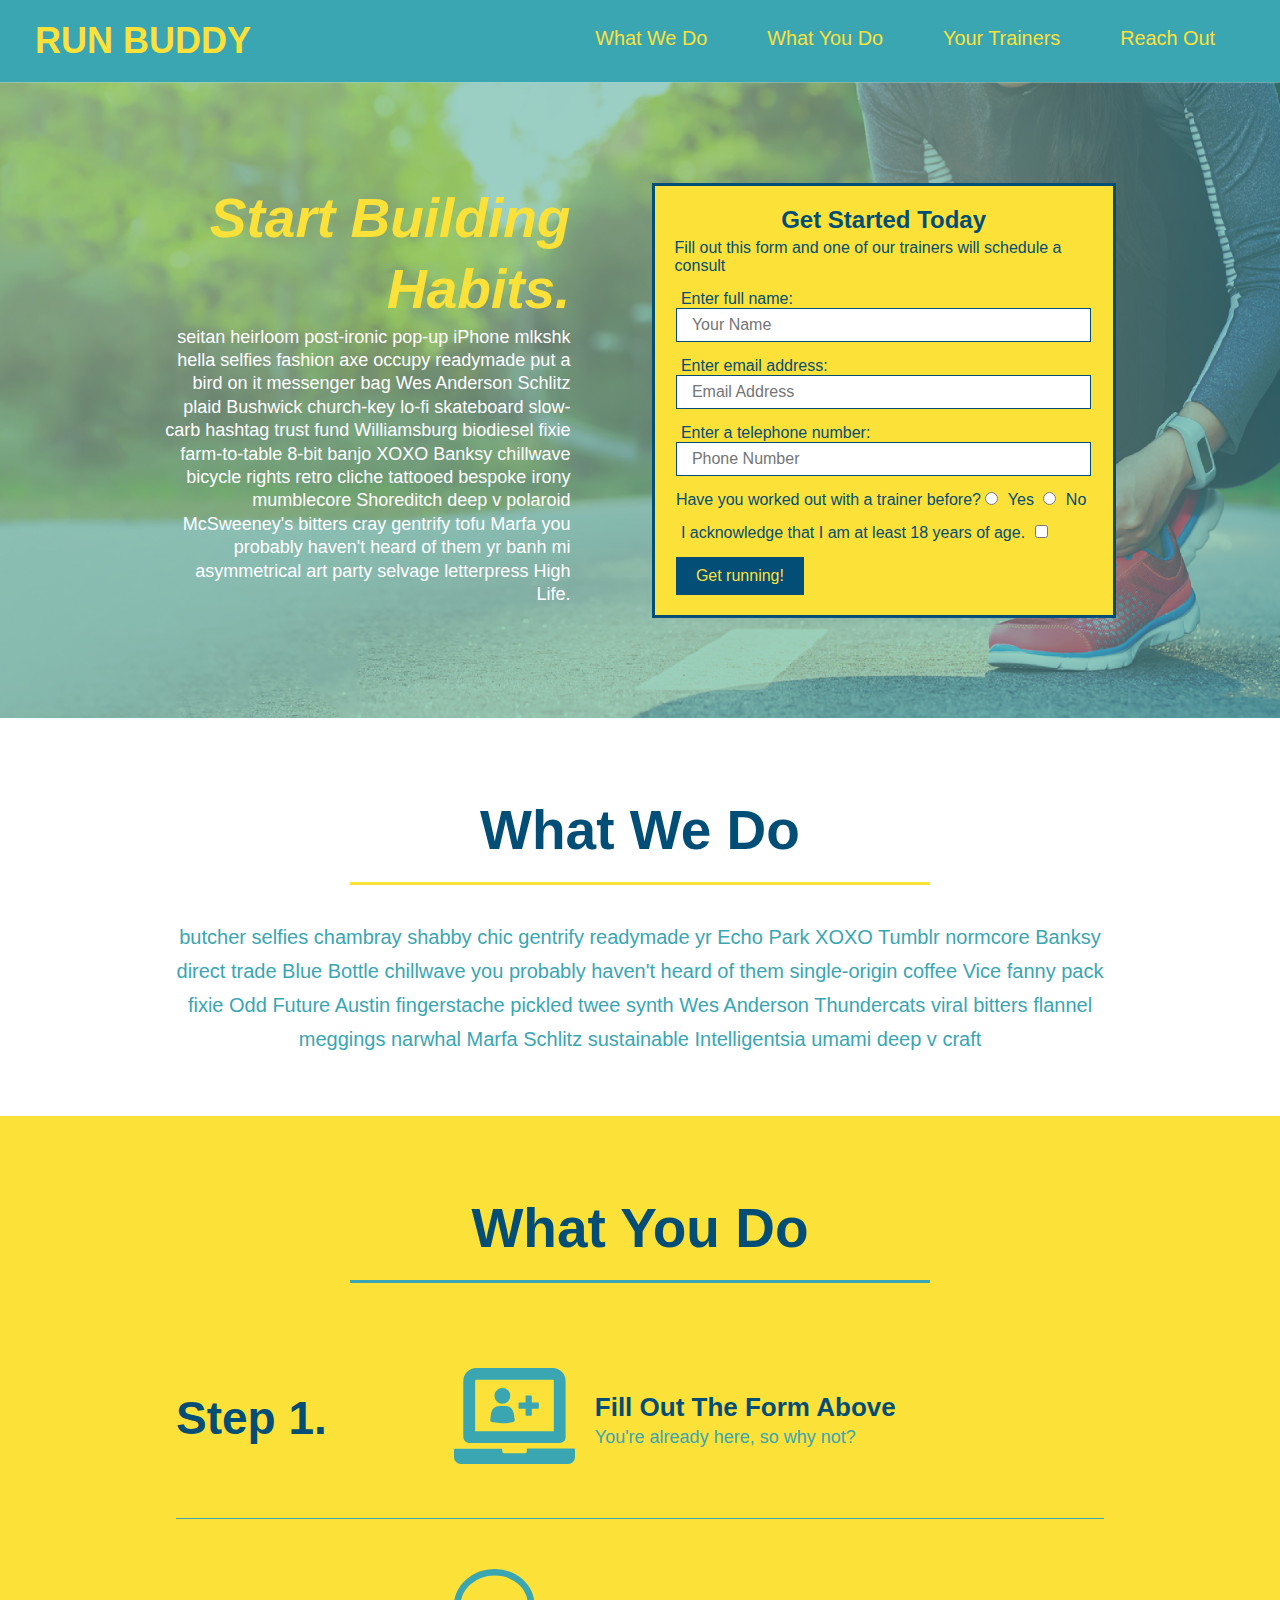
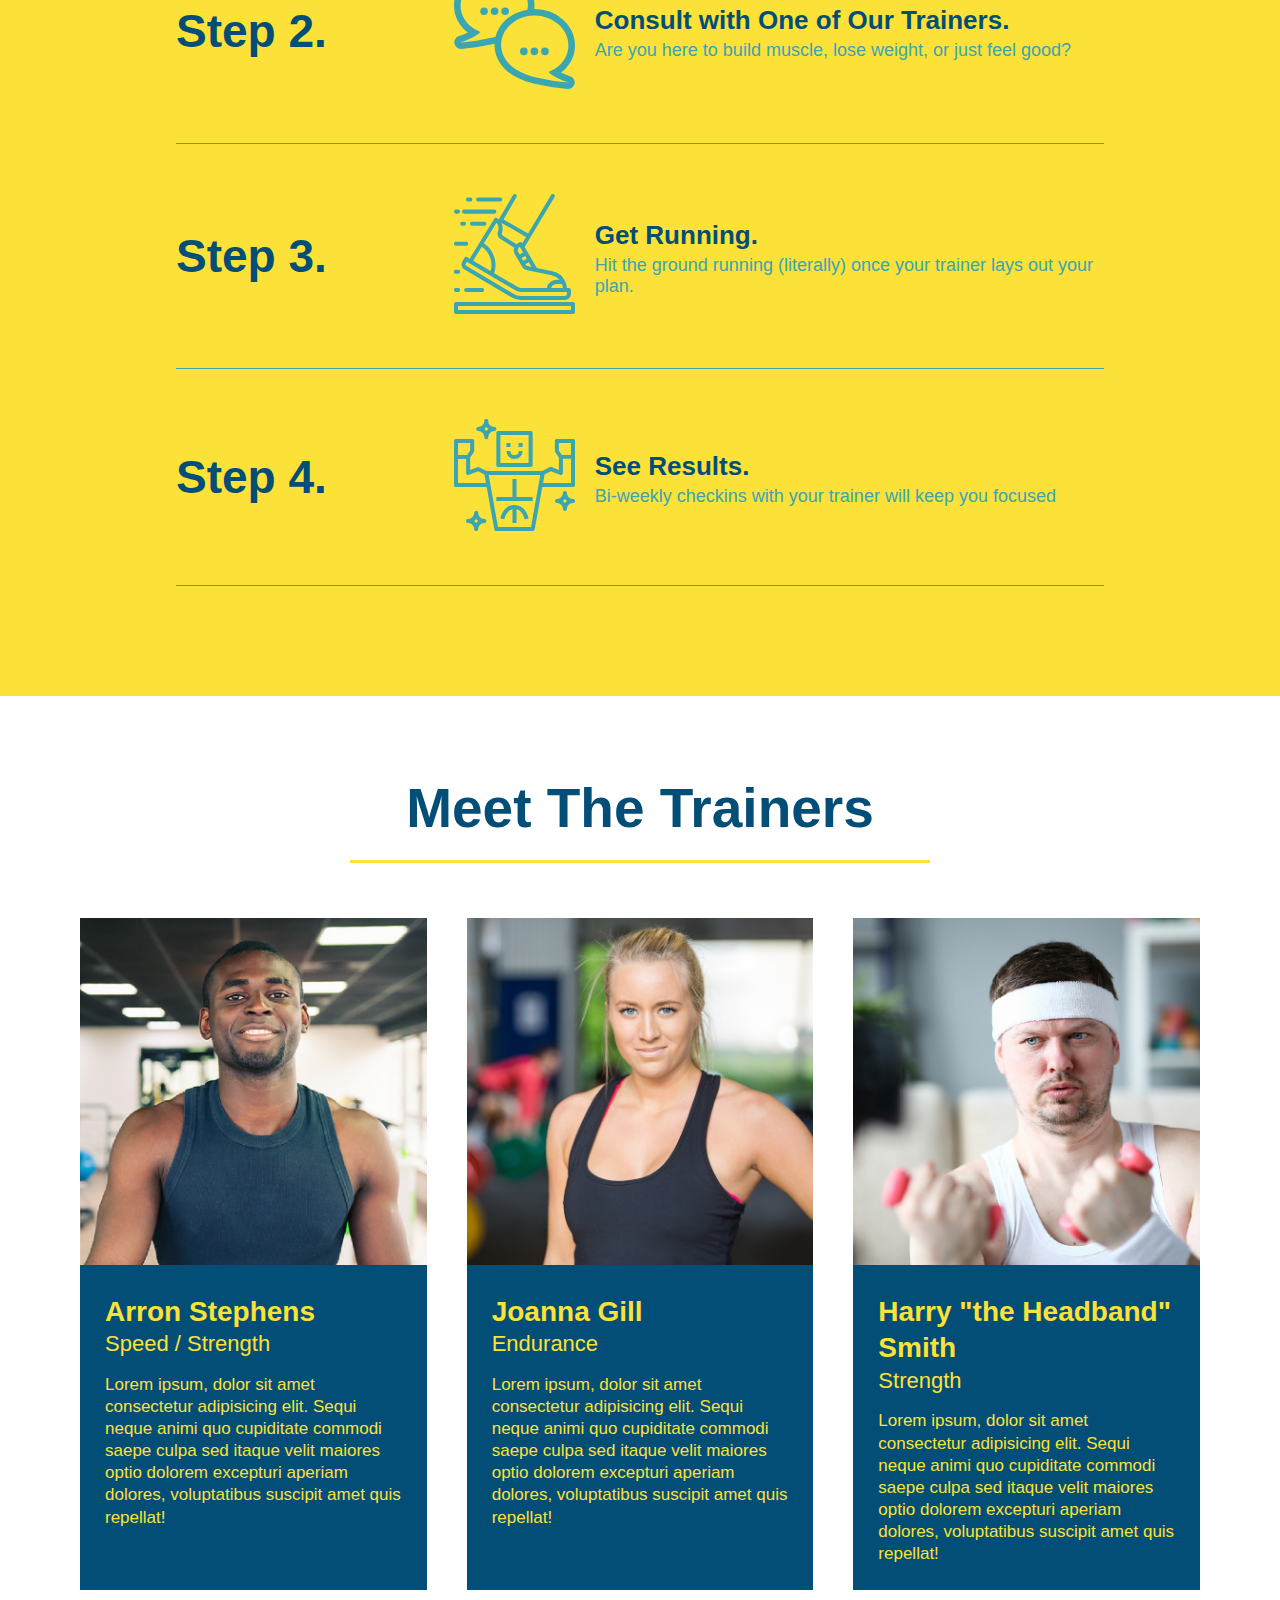
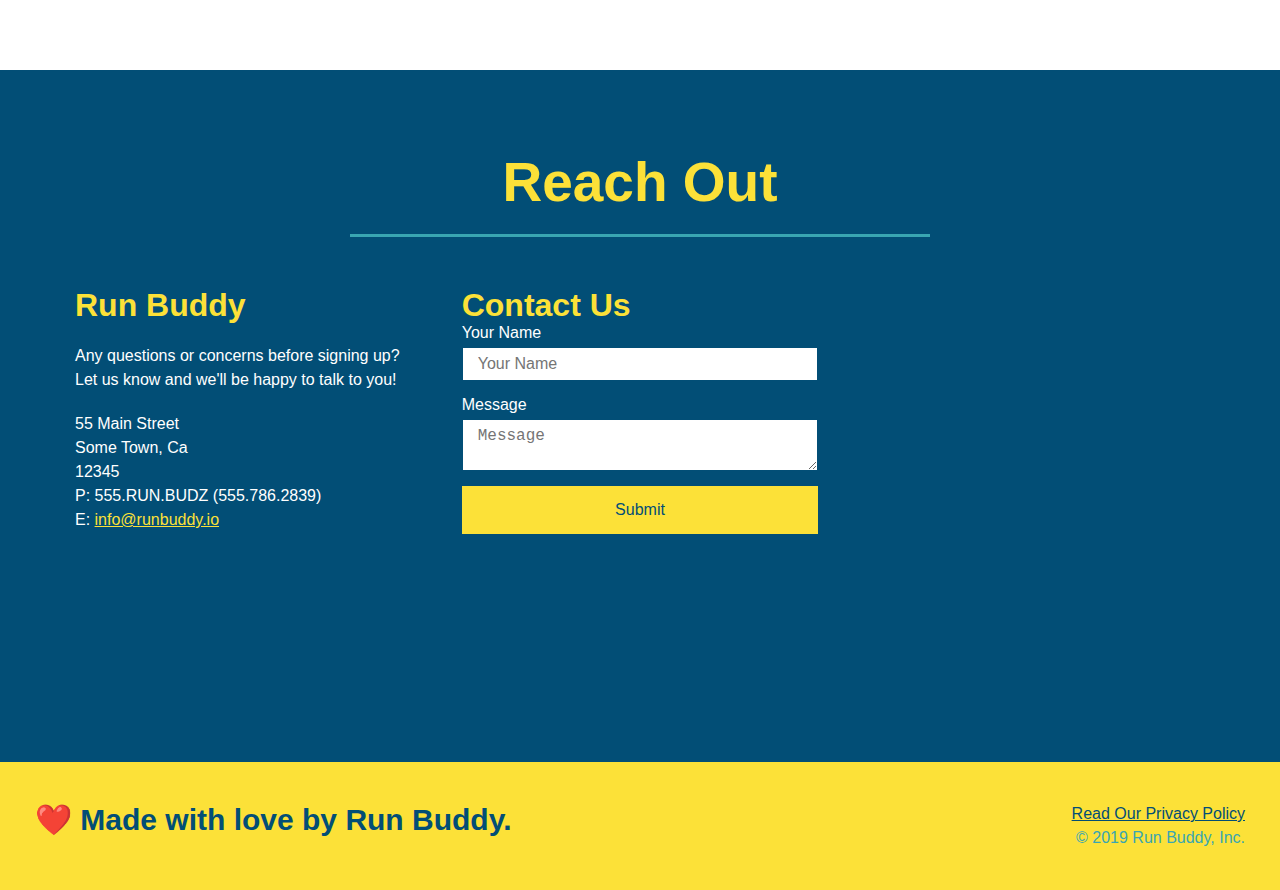
==== commit a432a290: "add flexbox to the steps" ====
--- a/index.html
+++ b/index.html
@@ -216,27 +216,8 @@
         Reach Out
       </h2>
     </div>
-
+    
     <div class="contact-info">
-      <iframe 
-        src="https://www.google.com/maps/embed?pb=!1m18!1m12!1m3!1d3147.1079747227936!2d-120.42364418397035!3d37.92790791110593!2m3!1f0!2f0!3f0!3m2!1i1024!2i768!4f13.1!3m3!1m2!1s0x8090c49129b6ac57%3A0xb56c7eb95a2cd8bd!2sMain%20St%2C%20California%2095327!5e0!3m2!1sen!2sus!4v1616426329495!5m2!1sen!2sus"
-        style="border:0;" 
-        allowfullscreen=""
-        loading="lazy">
-      </iframe>
-      <div>
-        <h3>Contact Us</h3>
-        <form>
-          <label for="contact-name">Your Name</label>
-          <input type="text" id="contact-name" placeholder="Your Name" />
-
-          <label for="contact-message">Message</label>
-          <textarea id="contact-message" placeholder="Message"></textarea>
-
-          <button type="submit">Submit</button>
-        </form>
-      </div>
-      
       <div>
         <h3>Run Buddy</h3>
         <p>
@@ -244,6 +225,7 @@
           <br />
           Let us know and we'll be happy to talk to you!
         </p>
+
         <address>
           55 Main Street <br />
           Some Town, Ca <br />
@@ -251,7 +233,29 @@
           P: 555.RUN.BUDZ (555.786.2839)<br />
           E: <a href="mailto:info@runbuddy.io">info@runbuddy.io</a>
         </address>
-      </div>
+      
+      </div>
+
+      <div class="contact-form">
+        <h3>Contact Us</h3>
+        <form>
+          <label for="contact-name">Your Name</label>
+          <input type="text" id="contact-name" placeholder="Your Name" />
+
+          <label for="contact-message">Message</label>
+          <textarea id="contact-message" placeholder="Message"></textarea>
+
+          <button type="submit">Submit</button>
+        </form>
+      </div>
+
+  
+      <iframe 
+      src="https://www.google.com/maps/embed?pb=!1m18!1m12!1m3!1d3147.1079747227936!2d-120.42364418397035!3d37.92790791110593!2m3!1f0!2f0!3f0!3m2!1i1024!2i768!4f13.1!3m3!1m2!1s0x8090c49129b6ac57%3A0xb56c7eb95a2cd8bd!2sMain%20St%2C%20California%2095327!5e0!3m2!1sen!2sus!4v1616426329495!5m2!1sen!2sus"
+      frameborder="0" style="border:0;" 
+      allowfullscreen>
+      </iframe>
+
     </div>
   </section>
 
--- a/assets/css/style.css
+++ b/assets/css/style.css
@@ -276,6 +276,12 @@
 }
   
 /* REACH OUT STYLES START */
+
+.contact-info > * {
+    flex: 1;
+    margin: 15px;
+  }
+
 .contact {
     background: #024e76;
 }
@@ -283,18 +289,18 @@
 .contact h2 {
     color: #fce138;
 }
-  
+
+.contact-info {
+    display: flex;
+    justify-content: space-between;
+    flex-wrap: wrap;
+}
+
 .contact-info iframe {
-    width: 400px;
     height: 400px;
 }
-  
+
 .contact-info div {
-    width: 410px;
-    display: inline-block;
-    vertical-align: top;
-    text-align: left;
-    margin: 30px 0 0 60px;
     color: white;
 }
   
@@ -307,12 +313,34 @@
 .contact-info address {
     margin: 20px 0;
     line-height: 1.5;
-    font-size: 20px;
+    font-size: 16px;
     font-style: normal;
 }
-  
+
 .contact-info a {
     color: #fce138;
 }
+
+.contact-form input,
+.contact-form textarea {
+ border: 1px solid #024e76;
+ display: block;
+ padding: 7px 15px;
+ font-size: 16px;
+ color:#024e76;
+ width:100%;
+ margin-bottom: 15px;
+ margin-top: 5px;
+}
+  
+.contact-form button{
+    width: 100%;
+    border: none;
+    background: #fce138;
+    color: #024e76;
+    text-align: center;
+    padding: 15px 0;
+    font-size: 16px;
+}
   
 /* REACH OUT STYLES END */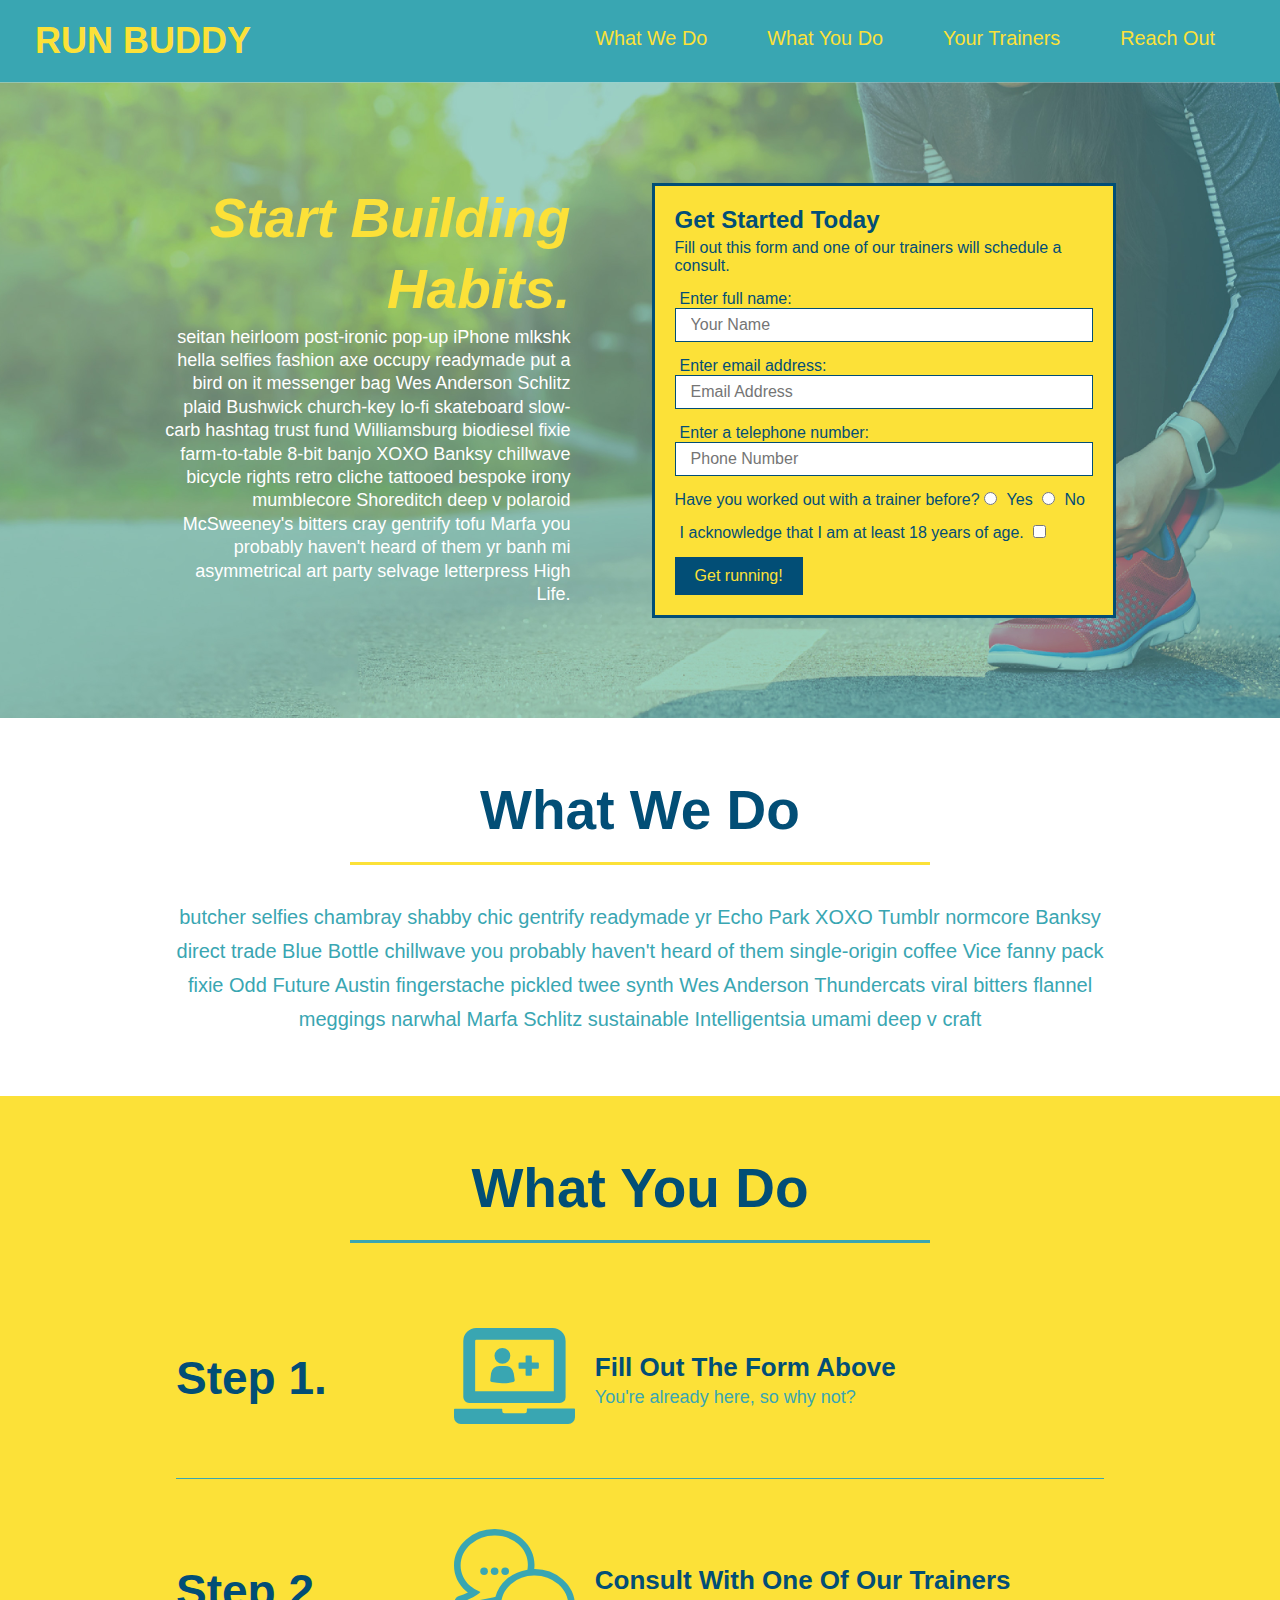
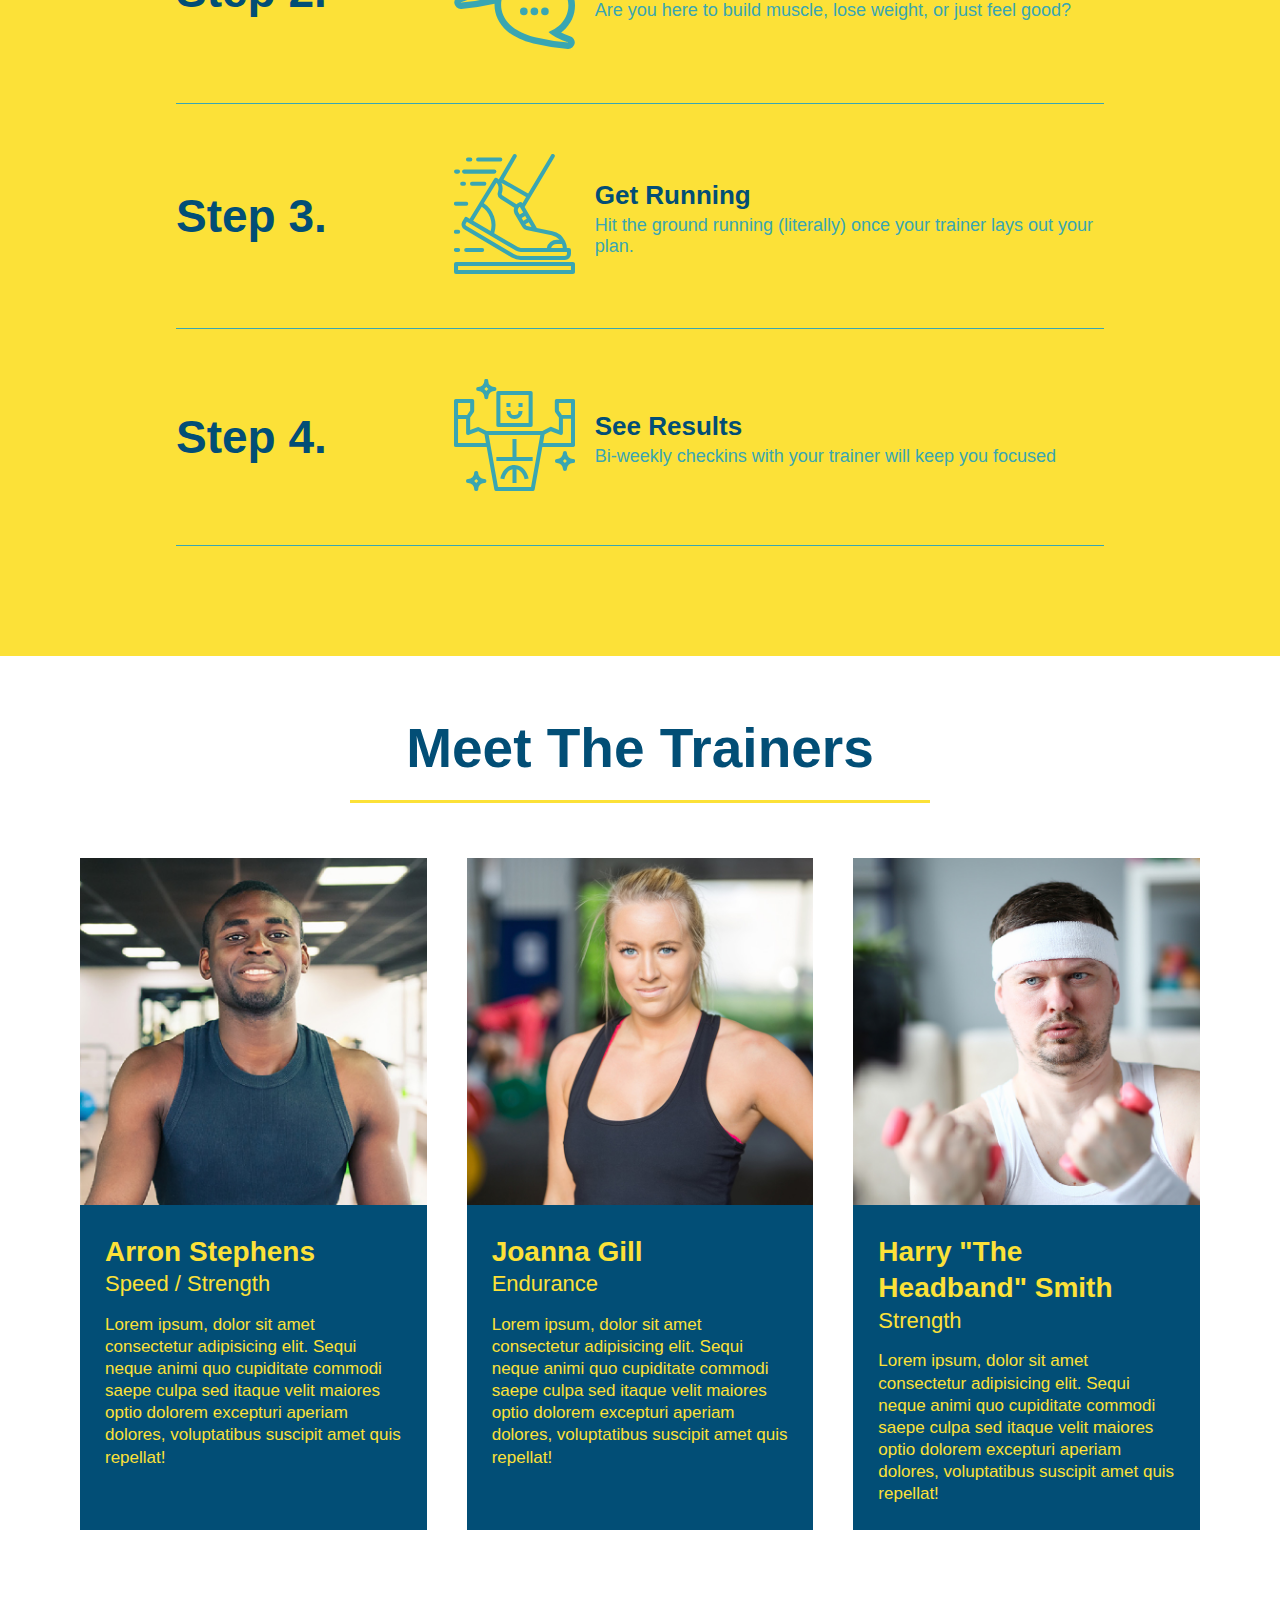
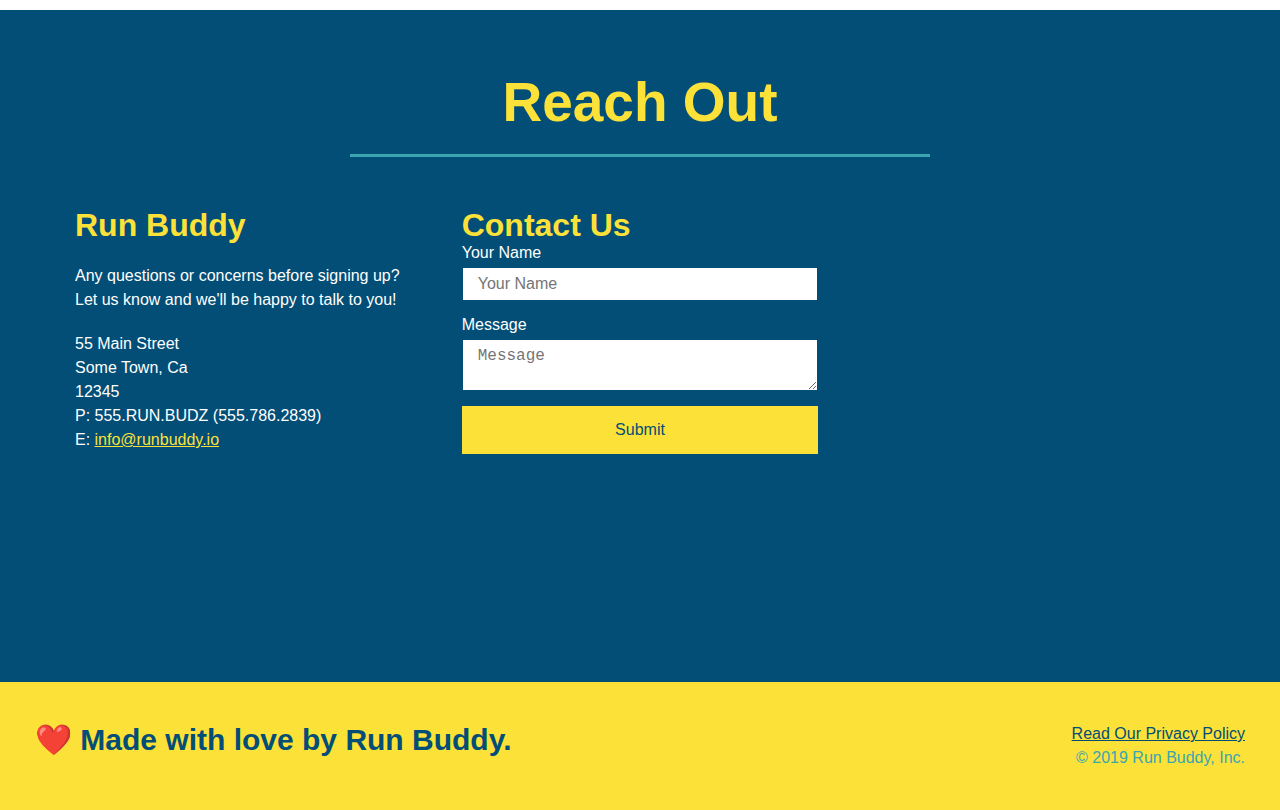
==== commit e2ae7a79: "update" ====
--- a/index.html
+++ b/index.html
@@ -1,272 +1,248 @@
 <!DOCTYPE html>
 <html lang="en">
-
-<head>
-  <meta charset="UTF-8" />
-  <title>Run Buddy</title>
-  <link rel="stylesheet" href="./assets/css/style.css" />
-</head>
-
-<body>
-  <!-- navigation -->
-  <header>
-    <h1>
-      <a href="/">
-        RUN BUDDY
-      </a>
-    </h1>
-    <nav>
-      <!-- Unordered list element -->
-      <ul>
-        <!-- List item element-->
-        <li>
-          <!-- Anchor element -->
-          <a href="#what-we-do">What We Do</a>
-        </li>
-        <li>
-          <a href="#what-you-do">What You Do</a>
-        </li>
-        <li>
-          <a href="#your-trainers">Your Trainers</a>
-        </li>
-        <li>
-          <a href="#reach-out">Reach Out</a>
-        </li>
-      </ul>
-    </nav>
-  </header>
-
-  <!-- hero/jumbotron -->
-  <section class="hero">
-    <div class="hero-cta">
-      <h2>Start Building Habits.</h2>
-      <p>
-        seitan heirloom post-ironic pop-up iPhone mlkshk hella selfies fashion axe occupy readymade put a bird on it messenger bag Wes Anderson Schlitz plaid Bushwick church-key lo-fi skateboard slow-carb hashtag trust fund Williamsburg biodiesel fixie farm-to-table 8-bit banjo XOXO Banksy chillwave bicycle rights retro cliche tattooed bespoke irony mumblecore Shoreditch deep v polaroid McSweeney's bitters cray gentrify tofu Marfa you probably haven't heard of them yr banh mi asymmetrical art party selvage letterpress High Life.
-      </p>
-    </div>
-    <div class="hero-form">
-      <h3>Get Started Today</h3>
-      <p>Fill out this form and one of our trainers will schedule a consult</p>
-      <form>
-        <label for="name">Enter full name:</label>
-        <input type="text" placeholder="Your Name" name="name" id="name" class="form-input" />
-        <label for="email">Enter email address:</label>
-        <input type="text" placeholder="Email Address" name="email" id="email" class="form-input" />
-        <label for="phone">Enter a telephone number:</label>
-        <input type="text" placeholder="Phone Number" name="phone" id="phone" class="form-input" />
+  <head>
+    <meta charset="UTF-8" />
+    <link rel="stylesheet" href="./assets/css/style.css">
+    <title>Run Buddy</title>
+  </head>
+  <body>
+    <!-- navigation tags - block level element -->
+    <header>
+      <h1>
+        <a href="/">RUN BUDDY</a>
+      </h1>
+      <nav>
+        <ul>
+          <li>
+            <a href="#what-we-do">What We Do</a>
+          </li>
+          <li>
+            <a href="#what-you-do">What You Do</a>
+          </li>
+          <li>
+            <a href="#your-trainers">Your Trainers</a>
+          </li>
+          <li>
+            <a href="#reach-out">Reach Out</a>
+          </li>
+          
+        </ul>
+      </nav>
+    </header>
+    <!-- end navigation -->
+
+    <!-- hero/jumbotron -->
+    <section class="hero">
+      <div class="hero-cta">
+        <h2>Start Building Habits.</h2>
         <p>
-          Have you worked out with a trainer before?
-          <input type="radio" name="trainer-confirm" id="trainer-yes" />
-          <label for="trainer-yes">Yes</label>
-          <input type="radio" name="trainer-confirm" id="trainer-no" />
-          <label for="trainer-no">No</label>
+          seitan heirloom post-ironic pop-up iPhone mlkshk hella selfies fashion axe occupy readymade put a bird on it
+          messenger bag Wes Anderson Schlitz plaid Bushwick church-key lo-fi skateboard slow-carb hashtag trust fund
+          Williamsburg biodiesel fixie farm-to-table 8-bit banjo XOXO Banksy chillwave bicycle rights retro cliche
+          tattooed bespoke irony mumblecore Shoreditch deep v polaroid McSweeney's bitters cray gentrify tofu Marfa you
+          probably haven't heard of them yr banh mi asymmetrical art party selvage letterpress High Life.
         </p>
+      </div>
+
+      <div class="hero-form">
+        <h3>Get Started Today</h3>
+        <p>Fill out this form and one of our trainers will schedule a consult.</p>
+        <form>
+          <label for="name">Enter full name:</label>
+          <input type="text" placeholder="Your Name" id="name" name="name" class="form-input" />
+          <label for="email">Enter email address:</label>
+          <input type="email" placeholder="Email Address" id="email" name="email" class="form-input" />
+          <label for="phone">Enter a telephone number:</label>
+          <input type="tel" placeholder="Phone Number" name="phone" id="phone" class="form-input" />
+          <p>
+            Have you worked out with a trainer before? 
+            <input type="radio" name="trainer-confirm" id="trainer-yes" />
+            <label for="trainer-yes">Yes</label>
+            <input type="radio" name="trainer-confirm" id="trainer-no"/>
+            <label for="trainer-no">No</label>
+          </p>
+          <p>
+            <label for="checkbox">
+              I acknowledge that I am at least 18 years of age.
+            </label>
+            <input type="checkbox" name="checkpoint1" id="checkbox" />
+          </p>
+          <button type="submit">
+            Get running!
+          </button>
+        </form>
+      </div>
+    </section>
+    <!-- end header -->
+
+    <!-- "what we do" start - <section> -->
+    <section id="what-we-do" class="intro">
+      <div class="flex-row">
+        <h2 class="section-title primary-border">
+          What We Do
+        </h2>
+      </div>
+      <div class="flex-row">
         <p>
-          <label for="checkbox">
-            I acknowledge that I am at least 18 years of age.
-          </label>
-          <input type="checkbox" name="checkpoint1" id="checkbox" />
+          butcher selfies chambray shabby chic gentrify readymade yr Echo Park XOXO Tumblr normcore Banksy direct trade  Blue Bottle chillwave you probably haven't heard of them single-origin coffee Vice fanny pack fixie Odd Future Austin fingerstache pickled twee synth Wes Anderson Thundercats viral bitters flannel meggings narwhal Marfa Schlitz sustainable Intelligentsia umami deep v craft
         </p>
-        <button type="submit">
-          Get running!
-        </button>
-      </form>
-    </div>
-  </section>
-
-  <!-- "what we do" section -->
-  <section id="what-we-do" class="intro">
-    <!-- Wrap every h2 with a class of "section-title" in this div! -->
-    <div class="flex-row">
-      <h2 class="section-title primary-border">
-        What We Do
-      </h2>
-    </div>
-    <div class="flex-row">
-      <p>
-      butcher selfies chambray shabby chic gentrify readymade yr Echo Park XOXO Tumblr normcore Banksy direct trade Blue
-      Bottle chillwave you probably haven't heard of them single-origin coffee Vice fanny pack fixie Odd Future Austin
-      fingerstache pickled twee synth Wes Anderson Thundercats viral bitters flannel meggings narwhal Marfa Schlitz
-      sustainable Intelligentsia umami deep v craft
-      </p>
-    </div>
-  </section>
-
-  <!-- "what you do" section -->
-  <section id="what-you-do" class="steps">
-    <!-- Wrap every h2 with a class of "section-title" in this div! -->   
-    <div class="flex-row">
-      <h2 class="section-title secondary-border">
-        What You Do
-      </h2>
-    </div>
-
-    <div class="step">
-      <h3>Step 1.</h3>
-      <div class="step-info">
-        <div class="step-img">
-          <img src="./assets/images/step-1.svg" alt="" />
-        </div>
-        <div class="step-text">
-          <h4>Fill Out The Form Above</h4>
-          <p>You're already here, so why not?</p>
-        </div>
-      </div>
-    </div>
-
-    <div class="step">
-      <h3> Step 2.</h3>
-      <div class="step-info">
-        <div class="step-img">
-          <img src="./assets/images/step-2.svg" alt="" />
-        </div>
-        <div class="step-text">
-          <h4>Consult with One of Our Trainers.</h4>
-          <p>Are you here to build muscle, lose weight, or just feel good?</p>
-        </div>
-      </div>
-    </div>
-
-    <div class="step">
-      <h3> Step 3.</h3>
-      <div class="step-info">
-        <div class="step-img">
-          <img src="./assets/images/step-3.svg" alt="" />
-        </div>
-        <div class="step-text">
-          <h4>Get Running.</h4>
-          <p>Hit the ground running (literally) once your trainer lays out your plan.</p>
-        </div>
-      </div>
-    </div>
-
-    <div class="step">
-      <h3> Step 4.</h3>
-      <div class="step-info">
-        <div class="step-img">
-          <img src="./assets/images/step-4.svg" alt="" />
-        </div>
-        <div class="step-text">
-          <h4>See Results.</h4>
-          <p>Bi-weekly checkins with your trainer will keep you focused</p>
-        </div>
-      </div>
-    </div>
-
-  </section>
-
-  <!-- "meet the trainers" section -->
-  <section id="your-trainers">
-    <!-- Wrap every h2 with a class of "section-title" in this div! -->
-    <div class="flex-row">
-      <h2 class="section-title primary-border">
-        Meet The Trainers
-      </h2>
-    </div>
-
-    <div class="trainers">
-      <article class="trainer">
-        <img src="./assets/images/trainer-1.jpg" alt="Arron Stephens in his workout clothes, ready to pump iron" />
-        <div class="trainer-bio">
-          <h3 class="trainer-name">Arron Stephens</h3>
-          <h4 class="trainer-role">Speed / Strength</h4>
+      </div>
+    </section>
+    <!-- end "what we do" -->
+
+    <!-- "what you do" start -->
+    <section id="what-you-do" class="steps">
+      <div class="flex-row">
+        <h2 class="section-title secondary-border">
+          What You Do
+        </h2> 
+      </div>
+      <div class="step">
+        <h3>Step 1.</h3>
+        <div class="step-info">
+          <div class="step-img">
+            <img src="./assets/images/step-1.svg" alt="" />
+          </div>
+          <div class="step-text">
+            <h4>Fill Out The Form Above</h4>
+            <p>You're already here, so why not?</p>
+          </div>
+        </div>
+      </div>
+      <div class="step">
+        <h3>Step 2.</h3>
+        <div class="step-info">
+          <div class="step-img">
+            <img src="./assets/images/step-2.svg" alt="" />
+          </div>
+          <div class="step-text">
+            <h4>Consult With One Of Our Trainers</h4>
+            <p>Are you here to build muscle, lose weight, or just feel good?</p>
+          </div>
+        </div>
+      </div>
+      <div class="step">
+        <h3>Step 3.</h3>
+        <div class="step-info">
+          <div class="step-img">
+            <img src="./assets/images/step-3.svg" alt="" />
+          </div>
+          <div class="step-text">
+            <h4>Get Running</h4>
+            <p>Hit the ground running (literally) once your trainer lays out your plan.</p>
+          </div>
+        </div>
+      </div>
+      <div class="step">
+        <h3>Step 4.</h3>
+        <div class="step-info">
+          <div class="step-img">
+            <img src="./assets/images/step-4.svg" alt="" />
+          </div>
+          <div class="step-text">
+            <h4>See Results</h4>
+            <p>Bi-weekly checkins with your trainer will keep you focused</p>
+          </div>
+        </div>
+      </div>
+    </section>
+    <!-- "what you do" end -->
+
+    <!-- "meet the trainers" start -->
+    <section id="your-trainers">
+      <div class="flex-row">
+        <h2 class="section-title primary-border">
+          Meet The Trainers
+        </h2>
+      </div>
+
+      <div class="trainers">
+        <article class="trainer">
+          <img src="./assets/images/trainer-1.jpg" alt="Arron Stephens in his workout clothes, ready to pump iron" />
+          <div class="trainer-bio">
+            <h3 class="trainer-name">Arron Stephens</h3>
+            <h4 class="trainer-role">Speed / Strength</h4>
+            <p>Lorem ipsum, dolor sit amet consectetur adipisicing elit. Sequi neque animi quo cupiditate commodi saepe culpa sed itaque velit maiores optio dolorem excepturi aperiam dolores, voluptatibus suscipit amet quis repellat!</p>
+          </div>
+        </article>
+
+        <article class="trainer">
+          <img src="./assets/images/trainer-2.jpg" alt="Joanna Gill cooling off after a work out" />
+          <div class="trainer-bio">
+            <h3 class="trainer-name">Joanna Gill</h3>
+            <h4 class="trainer-role">Endurance</h4>
+            <p>Lorem ipsum, dolor sit amet consectetur adipisicing elit. Sequi neque animi quo cupiditate commodi saepe culpa sed itaque velit maiores optio dolorem excepturi aperiam dolores, voluptatibus suscipit amet quis repellat!</p>
+            </div>
+          </article>
+
+        <article class="trainer">
+          <img src="./assets/images/trainer-3.jpg" alt="Harry Smith wearing a headband and lifting comically small pink weights" />
+          <div class="trainer-bio">
+            <h3 class="trainer-name">Harry "The Headband" Smith</h3>
+            <h4 class="trainer-role">Strength</h4>
+            <p>Lorem ipsum, dolor sit amet consectetur adipisicing elit. Sequi neque animi quo cupiditate commodi saepe culpa sed itaque velit maiores optio dolorem excepturi aperiam dolores, voluptatibus suscipit amet quis repellat!</p>
+          </div>
+        </article>
+      </div>
+    </section>
+    <!-- "meet the trainers" end -->
+
+    <!-- "reach out" start -->
+    <section id="reach-out" class="contact">
+      <div class="flex-row">
+        <h2 class="section-title secondary-border">
+          Reach Out
+        </h2>
+      </div>
+
+      <div class="contact-info">
+        <div>
+          <h3>Run Buddy</h3>
           <p>
-            Lorem ipsum, dolor sit amet consectetur adipisicing elit. Sequi neque animi quo cupiditate commodi saepe culpa
-            sed
-            itaque velit maiores optio dolorem excepturi aperiam dolores, voluptatibus suscipit amet quis repellat!
+            Any questions or concerns before signing up? 
+            <br/>
+            Let us know and we'll be happy to talk to you!
           </p>
-        </div>
-      </article>
-
-      <!-- second trainer bio -->
-      <article class="trainer">
-        <img src="./assets/images/trainer-2.jpg" alt="Joanna Gill cooling off after a workout" />
-        <div class="trainer-bio">
-          <h3 class="trainer-name">Joanna Gill</h3>
-          <h4 class="trainer-role">Endurance</h4>
-          <p>
-            Lorem ipsum, dolor sit amet consectetur adipisicing elit. Sequi neque animi quo cupiditate commodi saepe culpa
-            sed
-            itaque velit maiores optio dolorem excepturi aperiam dolores, voluptatibus suscipit amet quis repellat!
-          </p>
-        </div>
-      </article>
-
-      <!-- third trainer bio -->
-      <article class="trainer">
-        <img src="./assets/images/trainer-3.jpg" alt="Harry Smith wearing a headband and lifting comically small pink weights" />
-        <div class="trainer-bio">
-          <h3 class="trainer-name"> Harry "the Headband" Smith </h3>
-          <h4 class="trainer-role">Strength</h4>
-          <p>
-            Lorem ipsum, dolor sit amet consectetur adipisicing elit. Sequi neque animi quo cupiditate commodi saepe culpa
-            sed
-            itaque velit maiores optio dolorem excepturi aperiam dolores, voluptatibus suscipit amet quis repellat!
-          </p>
-        </div>
-      </article>
-    </div>
-  </section>
-
-  <!-- "reach out" section -->
-  <section id="reach-out" class="contact">
-    <!-- Wrap every h2 with a class of "section-title" in this div! -->
-    <div class="flex-row">
-      <h2 class="section-title secondary-border">
-        Reach Out
-      </h2>
-    </div>
-    
-    <div class="contact-info">
+
+          <address>
+            55 Main Street <br/>
+            Some Town, Ca <br/>
+            12345<br/>
+            P: 555.RUN.BUDZ (555.786.2839)<br/>
+            E: <a href="mailto:info@runbuddy.io">info@runbuddy.io</a>
+          </address>
+          
+        </div>
+
+        <div class="contact-form">
+          <h3>Contact Us</h3>
+          <form>
+            <label for="contact-name">Your Name</label>
+            <input type="text" id="contact-name" placeholder="Your Name" />
+        
+            <label for="contact-message">Message</label>
+            <textarea id="contact-message" placeholder="Message"></textarea>
+        
+            <button type="submit">Submit</button>
+          </form>
+        </div>
+        
+        <iframe
+          src="https://www.google.com/maps/embed?pb=!1m14!1m12!1m3!1d12182.30520634488!2d-74.0652613!3d40.2407219!2m3!1f0!2f0!3f0!3m2!1i1024!2i768!4f13.1!5e0!3m2!1sen!2sus!4v1561060983193!5m2!1sen!2sus"
+          frameborder="0" style="border:0" allowfullscreen>
+        </iframe>
+      </div>
+    </section>
+    <!-- "reach out" end -->
+
+    <!-- footer -->
+    <footer>
+      <h2>❤️ Made with love by Run Buddy.</h2>
       <div>
-        <h3>Run Buddy</h3>
-        <p>
-          Any questions or concerns before signing up?
-          <br />
-          Let us know and we'll be happy to talk to you!
-        </p>
-
-        <address>
-          55 Main Street <br />
-          Some Town, Ca <br />
-          12345<br />
-          P: 555.RUN.BUDZ (555.786.2839)<br />
-          E: <a href="mailto:info@runbuddy.io">info@runbuddy.io</a>
-        </address>
-      
-      </div>
-
-      <div class="contact-form">
-        <h3>Contact Us</h3>
-        <form>
-          <label for="contact-name">Your Name</label>
-          <input type="text" id="contact-name" placeholder="Your Name" />
-
-          <label for="contact-message">Message</label>
-          <textarea id="contact-message" placeholder="Message"></textarea>
-
-          <button type="submit">Submit</button>
-        </form>
-      </div>
-
-  
-      <iframe 
-      src="https://www.google.com/maps/embed?pb=!1m18!1m12!1m3!1d3147.1079747227936!2d-120.42364418397035!3d37.92790791110593!2m3!1f0!2f0!3f0!3m2!1i1024!2i768!4f13.1!3m3!1m2!1s0x8090c49129b6ac57%3A0xb56c7eb95a2cd8bd!2sMain%20St%2C%20California%2095327!5e0!3m2!1sen!2sus!4v1616426329495!5m2!1sen!2sus"
-      frameborder="0" style="border:0;" 
-      allowfullscreen>
-      </iframe>
-
-    </div>
-  </section>
-
-  <!-- footer -->
-  <footer>
-    <h2>❤️ Made with love by Run Buddy.</h2>
-    <div>
-      <a href="./privacy-policy.html">Read Our Privacy Policy</a><br />
-      &copy; 2019 Run Buddy, Inc.
-    </div>
-  </footer>
-</body>
-
-</html>+        <a href="./privacy-policy.html">Read Our Privacy Policy</a><br/>
+        &copy; 2019 Run Buddy, Inc.
+      </div>
+    </footer>
+    <!-- footer end -->
+  </body>
+</html>
--- a/assets/css/style.css
+++ b/assets/css/style.css
@@ -1,193 +1,195 @@
 * {
+    box-sizing: border-box;
     margin: 0;
     padding: 0;
-    box-sizing: border-box;
-}
-  
-body {
-/* more on this crazy alphanumerical value in a minute! */
+  }
+  
+  body {
     color: #39a6b2;
     font-family: Helvetica, Arial, sans-serif;
-}
-  
-/* apply styles to <header> */
-header {
+  }
+  
+  
+  /* HEADER / NAV BAR STYLES START */
+  
+  header {
     padding: 20px 35px;
     background-color: #39a6b2;
     display: flex;
     justify-content: space-between;
     flex-wrap: wrap;
-}
-  
-header h1 {
+  }
+  
+  header h1 {
     font-weight: bold;
+    margin: 0;
     font-size: 36px;
     color: #fce138;
-    margin: 0;
-}
-
-header a {
+  }
+  
+  header a {
     text-decoration: none;
     color: #fce138;
-}
-  
-header nav {
+  }
+  
+  header nav {
     margin: 7px 0;
-}
-  
-header nav ul {
+  }
+  
+  header nav ul {
     display: flex;
     flex-wrap: wrap;
     justify-content: space-between;
     align-items: center;
     list-style: none;
-}
-  
-header nav ul li a {
+  }
+  
+  header nav ul li a {
     margin: 0 30px;
     font-weight: lighter;
     font-size: 1.55vw;
-}
-  
-footer {
+  }
+  
+  /* HEADER / NAVBAR STYLES END */
+  
+  
+  
+  /* FOOTER STYLES START */
+  footer {
     background: #fce138;
-    width: 100%;
     padding: 40px 35px;
     display: flex;
     justify-content: space-between;
     flex-wrap: wrap;
-}
-  
-footer h2 {
+    width: 100%;
+  }
+  
+  footer h2 {
     color: #024e76;
     font-size: 30px;
     margin: 0;
-}
-  
-footer div {
+  }
+  
+  footer div {
     line-height: 1.5;
     text-align: right;
-}
-  
-footer a {
-    color: #024e76;
-}
-  
-section {
+  }
+  
+  footer a {
+    color: #024e76;
+  }
+  /* END FOOTER STYLES */
+  
+  /* STYLE ALL SECTION TAGS */
+  section {
     padding: 60px;
-}
-  
-/* Hero Style Start */
-.hero {
+  }
+  
+  /* HERO STYLES START */
+  .hero {
     background-image: url('../images/hero-bg.jpg');
     background-size: cover;
     background-position: center;
     display: flex;
     justify-content: center;
     flex-wrap: wrap;
-}
-
-.hero-cta {
+  }
+  
+  .hero-cta {
     width: 35%;
     text-align: right;
     margin: 3.5%;
     color: #fff;
     font-size: 18px;
     line-height: 1.3;
-}
-
-.hero-cta h2 {
+  }
+  
+  .hero-cta h2 {
     font-style: italic;
     font-size: 55px;
     color: #fce138;
-}
-
-.hero-form {
+  }
+  
+  .hero-form {
     border: 3px solid #024e76;
     background-color: #fce138;
     padding: 20px;
     color: #024e76;
-    display: flex;
-    justify-content: center;
-    flex-wrap: wrap;
     width: 40%;
     margin: 3.5%;
-}
-  
-.hero-form h3 {
+  }
+  
+  .hero-form h3 {
     font-size: 24px;
     margin: 0;
-}
-
-.hero-form p {
+  }
+  .hero-form p {
     margin: 5px 0 15px 0;
-}
-  
-.form-input {
+  }
+  
+  .form-input {
     border: 1px solid #024e76;
     display: block;
     padding: 7px 15px;
     font-size: 16px;
     color: #024e76;
     width: 100%;
-    margin-bottom: 15px;
-}
-  
-.hero-form label {
+    margin-bottom: 15px; 
+  }
+  
+  .hero-form label {
     margin: 0 5px;
-}
-  
-.hero-form button {
+  }
+  
+  .hero-form button {
     color: #fce138;
     background-color: #024e76;
     border: none;
     padding: 10px 20px;
     font-size: 16px;
-}
-/* Hero Style End */
-  
-.intro p {
+  } 
+  /* HERO STYLES END */
+  
+  
+  /* SECTION TITLE STYLES START */
+  .section-title {
+    font-size: 55px;
+    border-bottom: 3px solid;
+    color: #024e76;
+    padding-bottom: 20px;
+    text-align: center;
+    margin: 0 auto 35px auto;
+    width: 50%;
+  }
+  
+  .primary-border {
+    border-color: #fce138;
+  }
+  
+  .secondary-border {
+    border-color: #39a6b2;
+  }
+  /* SECTION TITLE STYLES END */
+  
+  /* WHAT WE DO STYLES */
+  
+  .intro p {
     line-height: 1.7;
     color: #39a6b2;
     width: 80%;
+    margin: 0 auto;
     font-size: 20px;
-    margin: 0 auto;
     text-align: center;
-}
-  
-.steps {
+  }
+  /* WHAT YOU DO STYLES END */
+  
+  
+  /* WHAT YOU DO STYLES START */
+  .steps { 
     background: #fce138;
-}
-  
-.step h3 {
-    color: #024e76;
-    font-size: 46px;
-    flex: 1 30%;
-}
-
-.step-info {
-    flex: 2 70%;
-    display: flex;
-    flex-wrap: wrap;
-    align-items: center;
-}
-
-.step-text {
-    flex: 12;
-}
-  
-.step-text p {
-    color: #39a6b2;
-    font-size: 18px;
-}
-
-.step-text h4 {
-    font-size: 26px;
-    line-height: 1.5;
-    color: #024e76;
-}
-
-.step {
+  }
+  
+  .step {
     margin: 50px auto;
     padding-bottom: 50px;
     width: 80%;
@@ -196,144 +198,139 @@
     flex-wrap: wrap;
     align-items: center;
     justify-content: space-between;
-}
-
-.step-img {
+  }
+  
+  .step h3 {
+    color: #024e76;
+    font-size: 46px;
+    flex: 1 30%;
+  }
+  
+  .step-info {
+    flex: 2 70%;
+    display: flex;
+    flex-wrap: wrap;
+    align-items: center;
+  }
+  
+  .step-img {
     flex: 1 12%;
     margin-right: 20px;
-}
-
-.step-img img {
+  }
+  
+  .step-img img {
     max-width: 100%;
-}
-  
-.section-title {
-    font-size: 55px;
-    color: #024e76;
-    border-bottom: 3px solid;
-    padding: 20px;
-    text-align: center;
-    margin: 0 auto 35px auto;
-    width: 50%;
-}
-  
-.primary-border {
-    border-color: #fce138;
-}
-  
-.secondary-border {
-    border-color: #39a6b2;
-}
-  
-.trainer {
+  }
+  
+  .step-text {
+    flex: 12;
+  }
+  
+  .step-text p {
+    color: #39a6b2;
+    font-size: 18px;
+  }
+  
+  .step-text h4 {
+    font-size: 26px;
+    line-height: 1.5;
+    color: #024e76;
+  }
+  
+  /* WHAT YOU DO STYLES END */
+  
+  /* MEET THE TRAINERS START */
+  .trainers {
+    width: 100%;
+    margin: 0 auto;
+    display: flex;
+    flex-wrap: wrap;
+    justify-content: space-around;
+  }
+  
+  .trainer {
     margin: 20px;
+    flex: 1;
     background: #024e76;
     color: #fce138;
-    flex: 1;
-}
-  
-.trainer img {
-    width: 100%;
-}
-  
-.trainer-bio {
+  }
+  
+  .trainer img {
+    width: 100%;
+  }
+  
+  .trainer-bio {
     padding: 25px;
     line-height: 1.3;
-}
-  
-.trainer-bio h3 {
+  }
+  
+  .trainer-bio h3 {
     font-size: 28px;
-}
-  
-.trainer-bio h4 {
+  }
+  
+  .trainer-bio h4 {
     font-weight: lighter;
     font-size: 22px;
     margin-bottom: 15px;
-}
-  
-.trainer-bio p {
+  }
+  
+  .trainer-bio p {
     font-size: 17px;
-}
-
-.trainers {
-    width: 100%;
-    margin: 0 auto;
-    display: flex;
-    flex-wrap: wrap;
-    justify-content: space-around;
-}
-  
-.text-left {
-    text-align: left;
-}
-  
-.text-right {
-    text-align: right;
-}
-
-.flex-row{
-    display: flex;
-}
-  
-/* REACH OUT STYLES START */
-
-.contact-info > * {
+  }
+  /* TRAINER STYLES END */
+  
+  /* REACH OUT STYLES START */
+  .contact {
+    background: #024e76;
+  }
+  
+  .contact h2 {
+    color: #fce138;
+  }
+  
+  .contact-info {
+    display: flex;
+    justify-content: space-between;
+    flex-wrap: wrap;
+  }
+  
+  .contact-info > * {
     flex: 1;
     margin: 15px;
   }
-
-.contact {
-    background: #024e76;
-}
-  
-.contact h2 {
-    color: #fce138;
-}
-
-.contact-info {
-    display: flex;
-    justify-content: space-between;
-    flex-wrap: wrap;
-}
-
-.contact-info iframe {
+  
+  .contact-info iframe {
     height: 400px;
-}
-
-.contact-info div {
+  }
+  
+  .contact-info div {
     color: white;
-}
-  
-.contact-info h3 {
+  }
+  
+  .contact-info h3 {
     color: #fce138;
     font-size: 32px;
-}
-  
-.contact-info p,
-.contact-info address {
+  }
+  
+  .contact-info p, .contact-info address {
     margin: 20px 0;
     line-height: 1.5;
     font-size: 16px;
     font-style: normal;
-}
-
-.contact-info a {
-    color: #fce138;
-}
-
-.contact-form input,
-.contact-form textarea {
- border: 1px solid #024e76;
- display: block;
- padding: 7px 15px;
- font-size: 16px;
- color:#024e76;
- width:100%;
- margin-bottom: 15px;
- margin-top: 5px;
-}
-  
-.contact-form button{
+  }
+  
+  .contact-form input, .contact-form textarea {
+    border: 1px solid #024e76;
+    display: block;
+    padding: 7px 15px;
+    font-size: 16px;
+    color: #024e76;
+    width: 100%;
+    margin-bottom: 15px;
+    margin-top: 5px;
+  }
+  
+  .contact-form button {
     width: 100%;
     border: none;
     background: #fce138;
@@ -341,6 +338,24 @@
     text-align: center;
     padding: 15px 0;
     font-size: 16px;
-}
-  
-/* REACH OUT STYLES END */+  }
+  
+  .contact-info a {
+    color: #fce138;
+  }
+  
+  
+  /* REACH OUT STYLES END */
+  
+  /* UTILITIES */
+  .text-left {
+    text-align: left;
+  }
+  
+  .text-right {
+    text-align: right;
+  }
+  
+  .flex-row {
+    display: flex;
+  }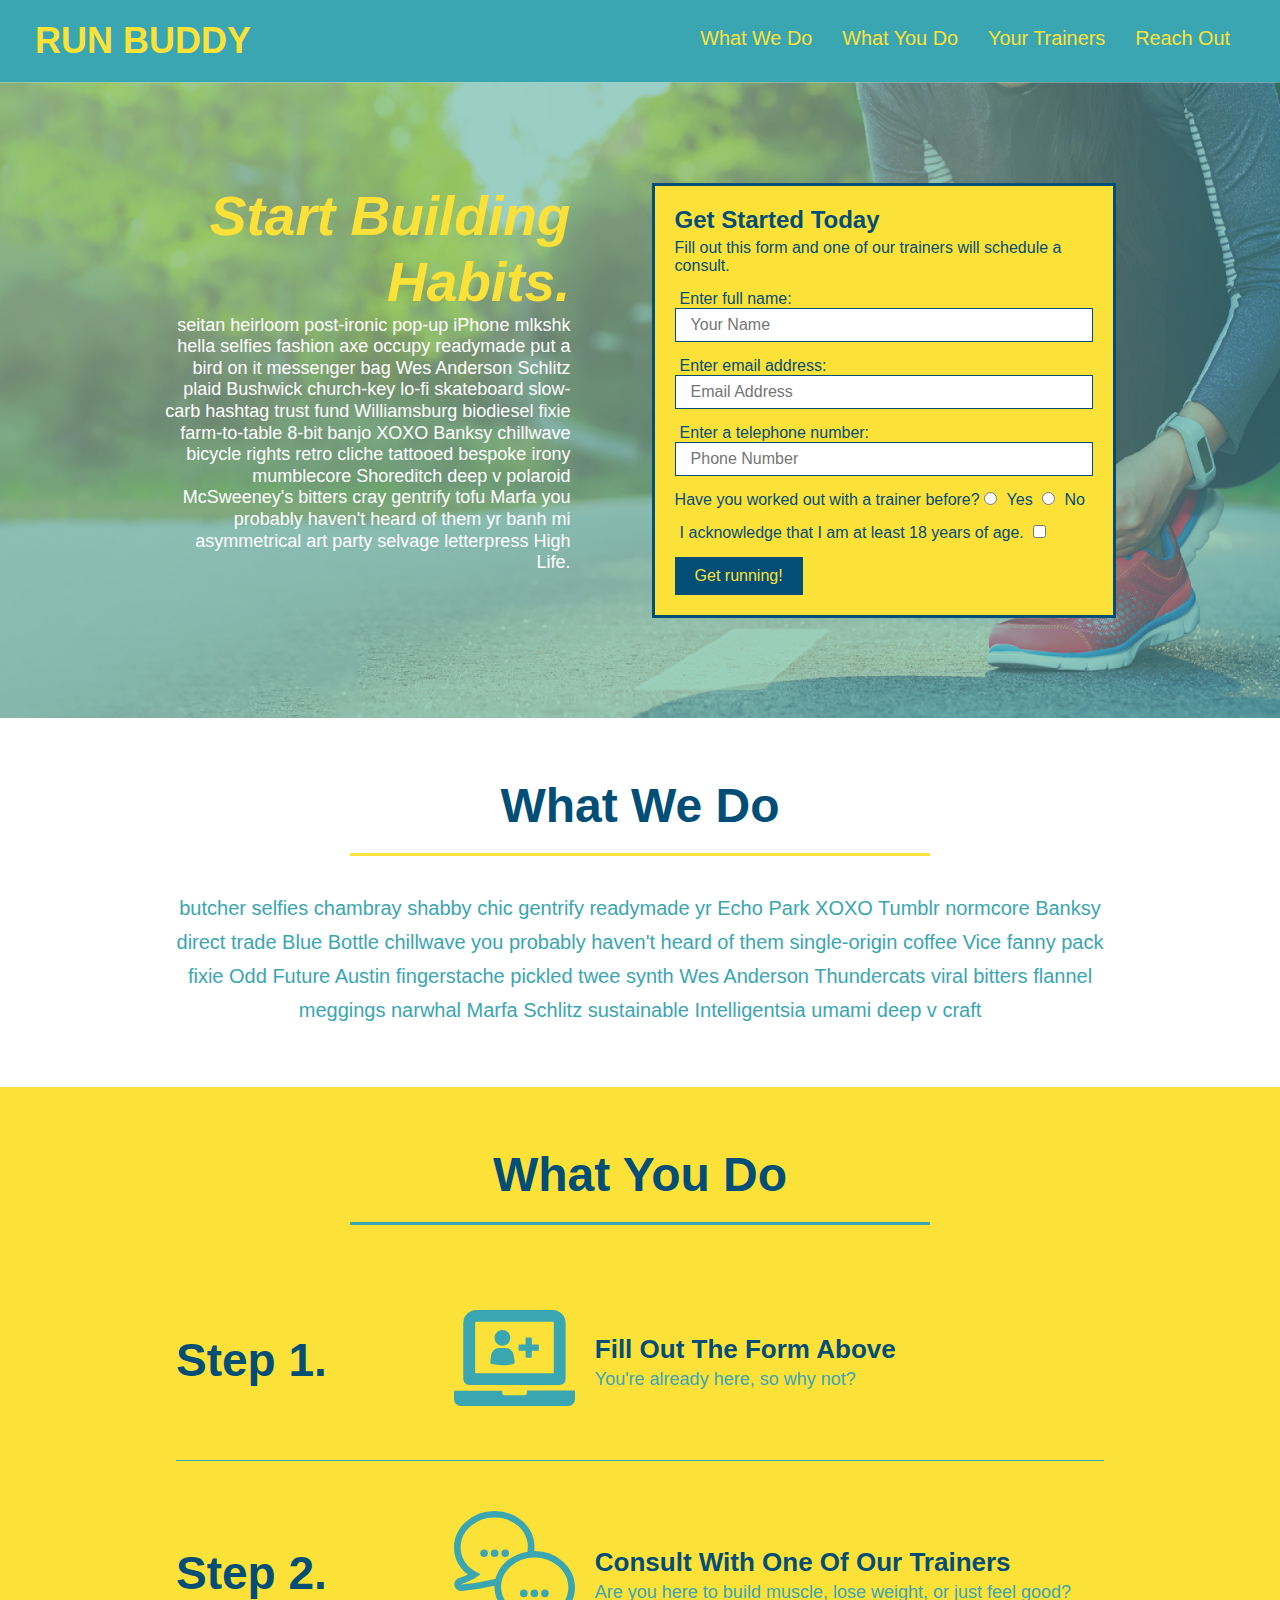
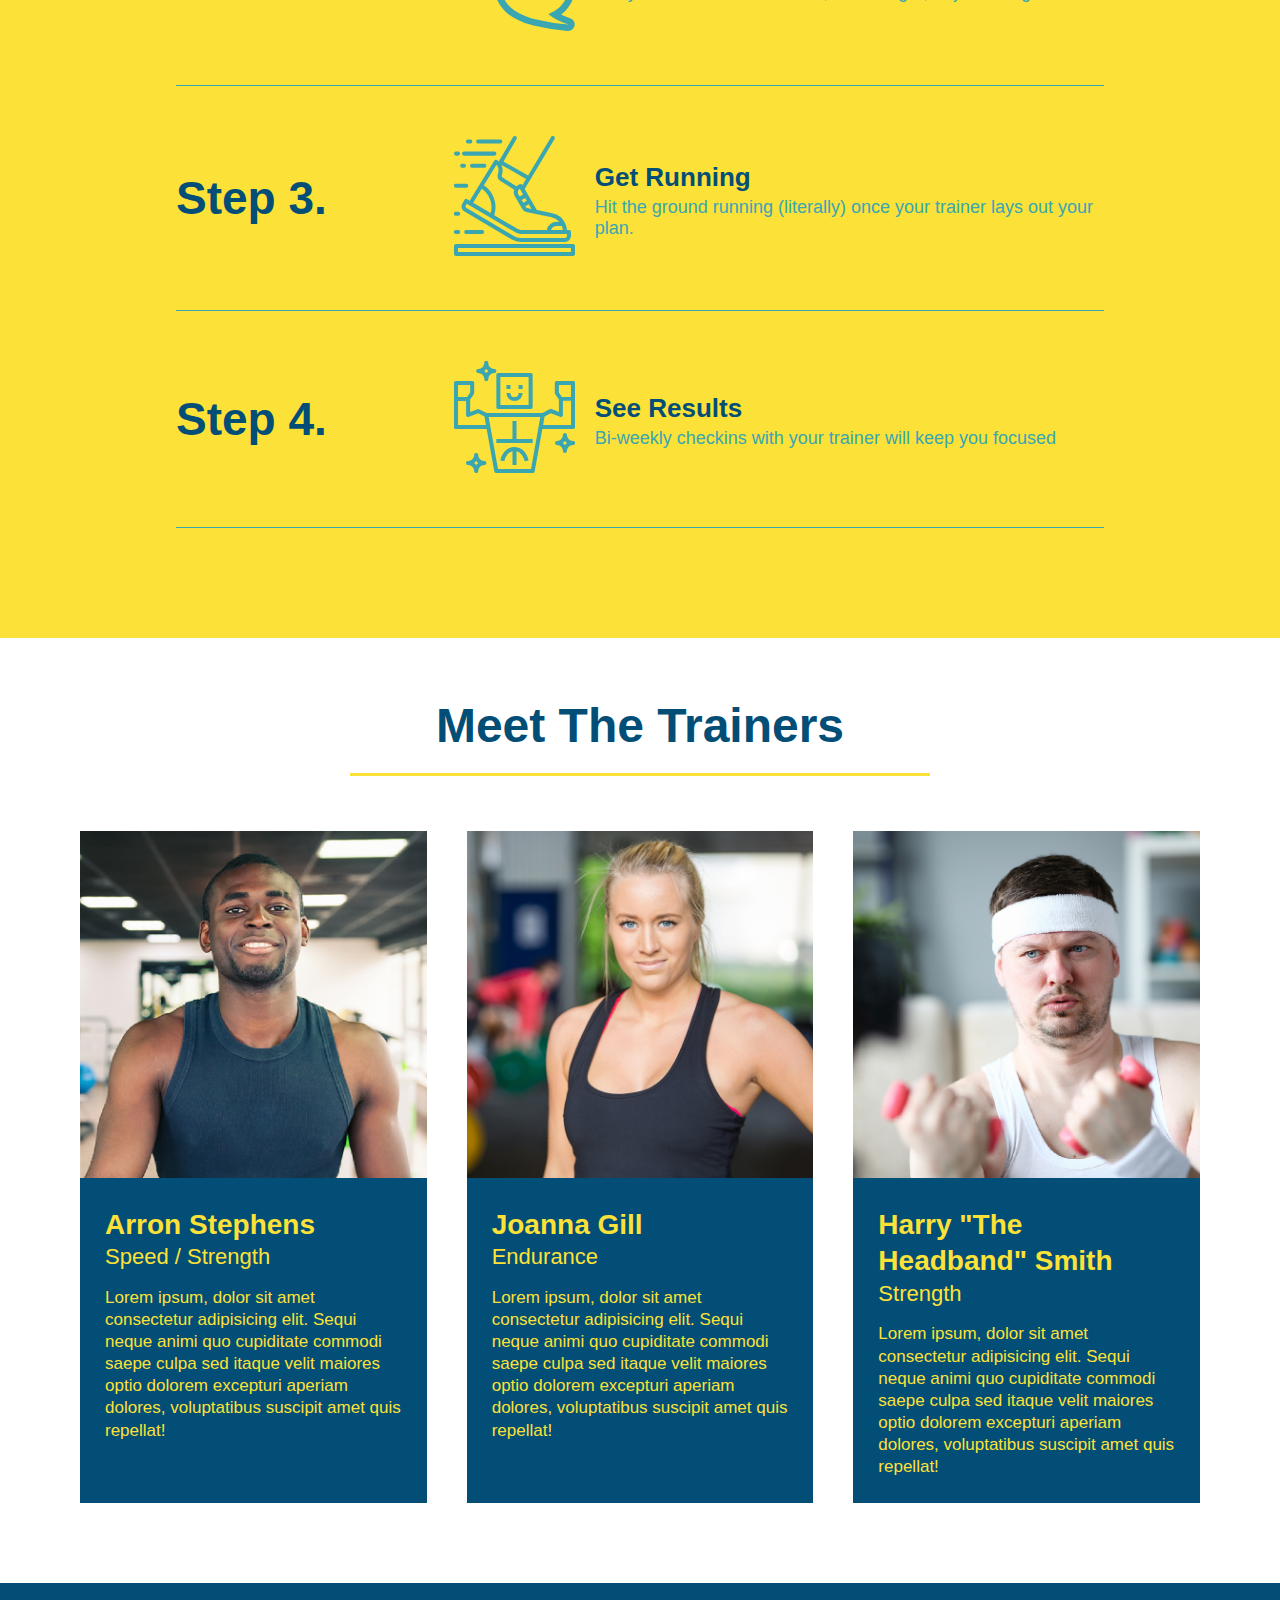
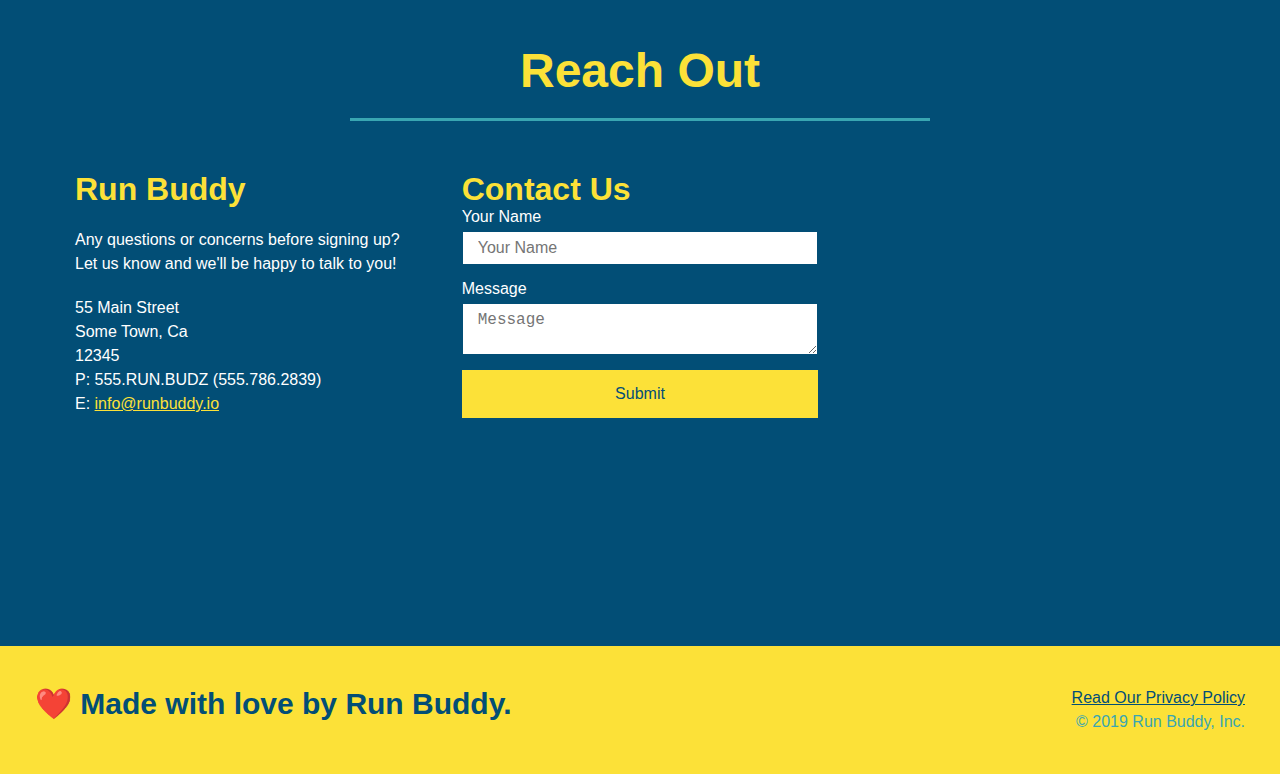
==== commit a3fa1053: "mediaquery update" ====
--- a/index.html
+++ b/index.html
@@ -2,6 +2,7 @@
 <html lang="en">
   <head>
     <meta charset="UTF-8" />
+    <meta name="viewport" content="width=device-width, initial-scale=1.0" />
     <link rel="stylesheet" href="./assets/css/style.css">
     <title>Run Buddy</title>
   </head>
@@ -90,7 +91,7 @@
     </section>
     <!-- end "what we do" -->
 
-    <!-- "what you do" start -->
+    <!-- "what you do" start --> 
     <section id="what-you-do" class="steps">
       <div class="flex-row">
         <h2 class="section-title secondary-border">
--- a/assets/css/style.css
+++ b/assets/css/style.css
@@ -45,7 +45,7 @@
   }
   
   header nav ul li a {
-    margin: 0 30px;
+    margin: 10px 15px;
     font-weight: lighter;
     font-size: 1.55vw;
   }
@@ -93,6 +93,7 @@
     display: flex;
     justify-content: center;
     flex-wrap: wrap;
+    align-items: flex-start
   }
   
   .hero-cta {
@@ -101,7 +102,7 @@
     margin: 3.5%;
     color: #fff;
     font-size: 18px;
-    line-height: 1.3;
+    line-height: 1.2;
   }
   
   .hero-cta h2 {
@@ -153,7 +154,7 @@
   
   /* SECTION TITLE STYLES START */
   .section-title {
-    font-size: 55px;
+    font-size: 48px;
     border-bottom: 3px solid;
     color: #024e76;
     padding-bottom: 20px;
@@ -344,6 +345,20 @@
     color: #fce138;
   }
   
+  /* MEDIA QUERY FOR SMALLER DESKTOP SCREENS AND SMALLER */
+@media screen and (max-width: 980px) {
+ 
+  }
+  
+  /* MEDIA QUERY FOR TABLETS AND SMALLER */
+  @media screen and (max-width: 768px) {
+
+  }
+  
+  /* MEDIA QUERY FOR MOBILE PHONES AND SMALLER */
+  @media screen and (max-width: 575px) {
+
+  }
   
   /* REACH OUT STYLES END */
   
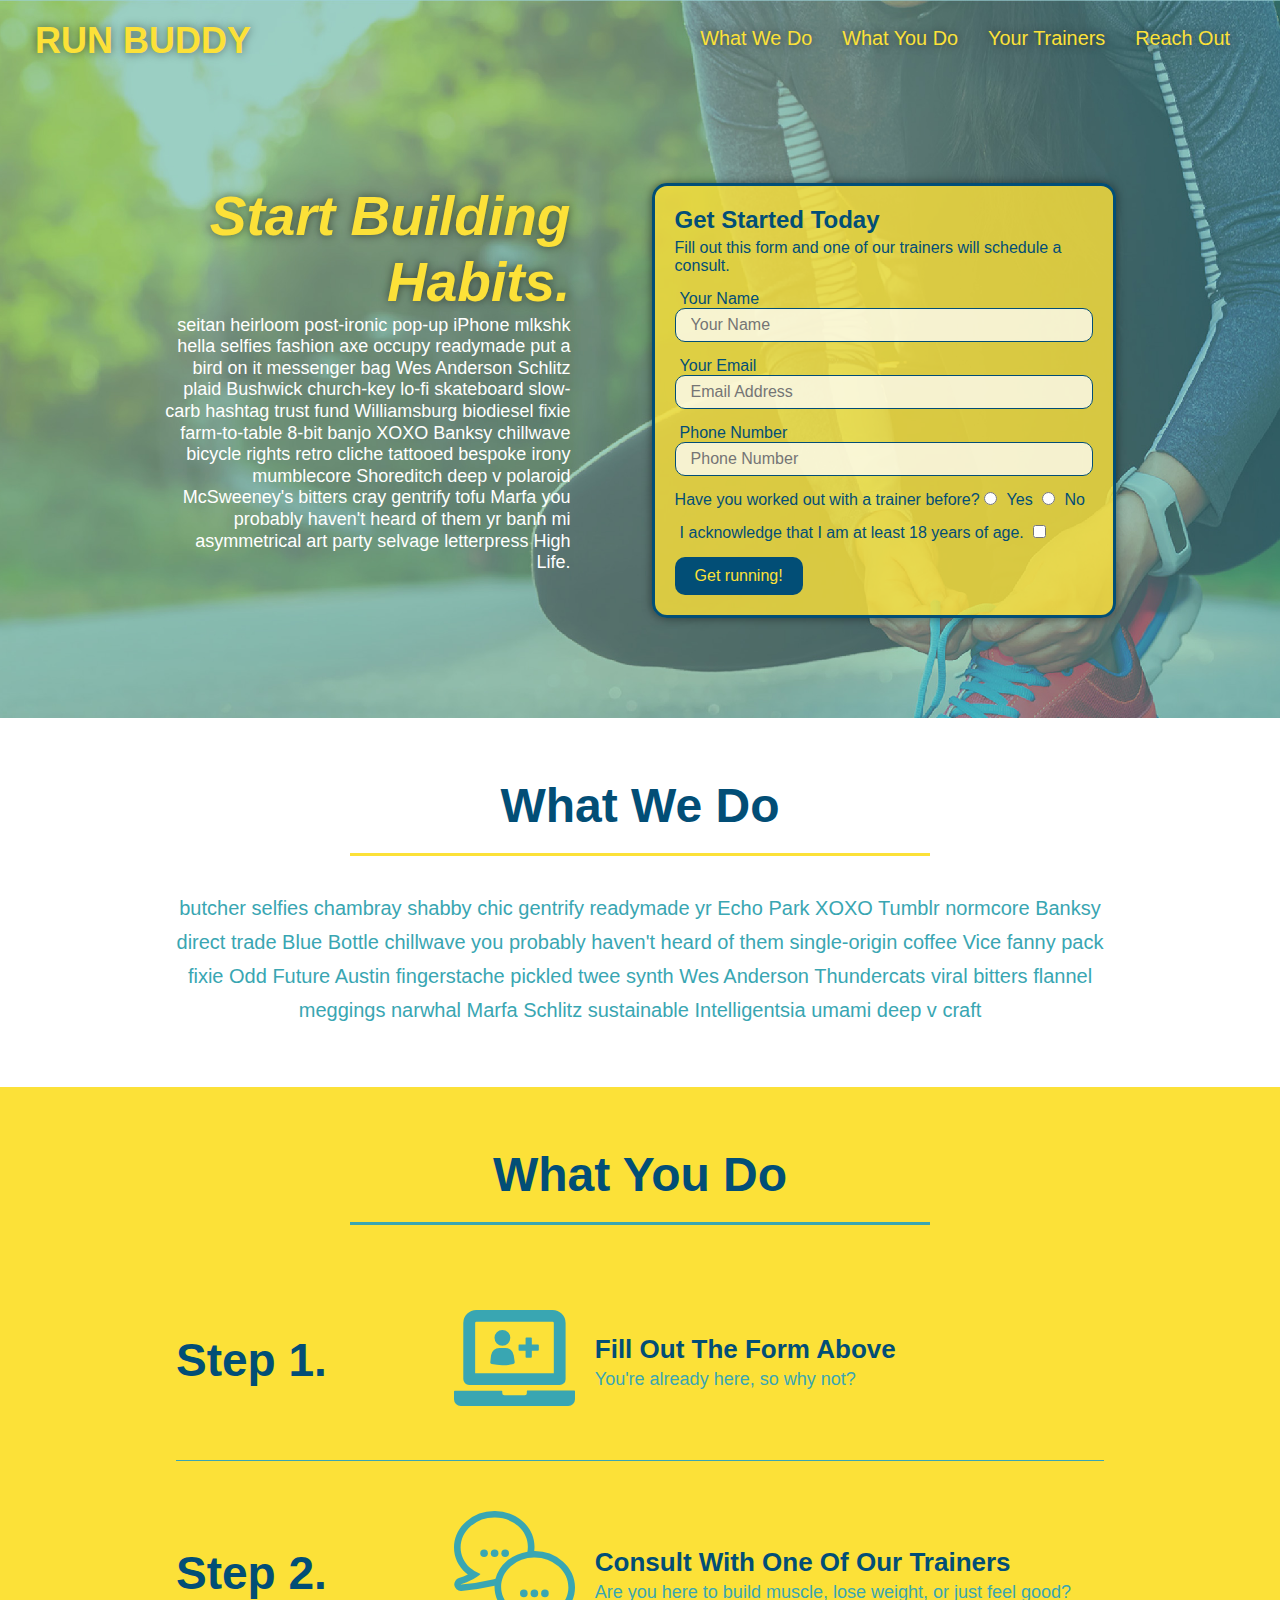
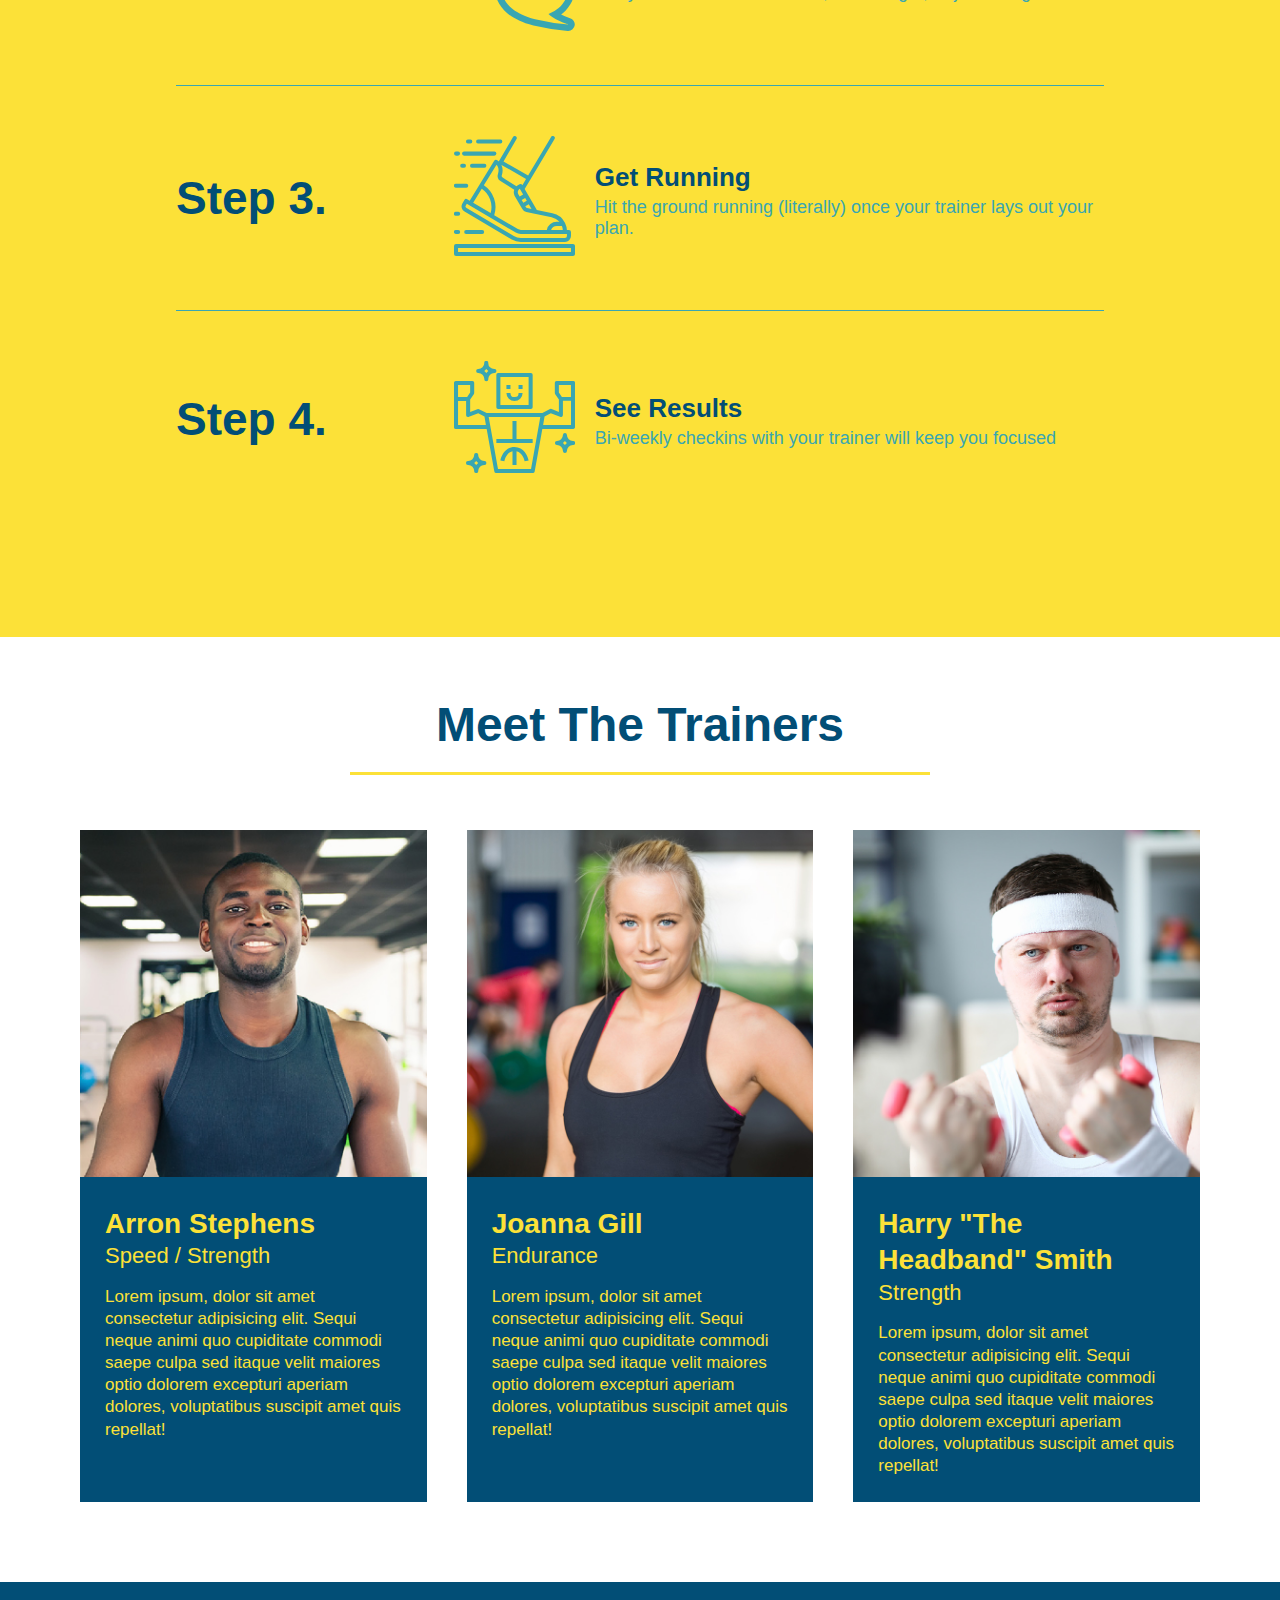
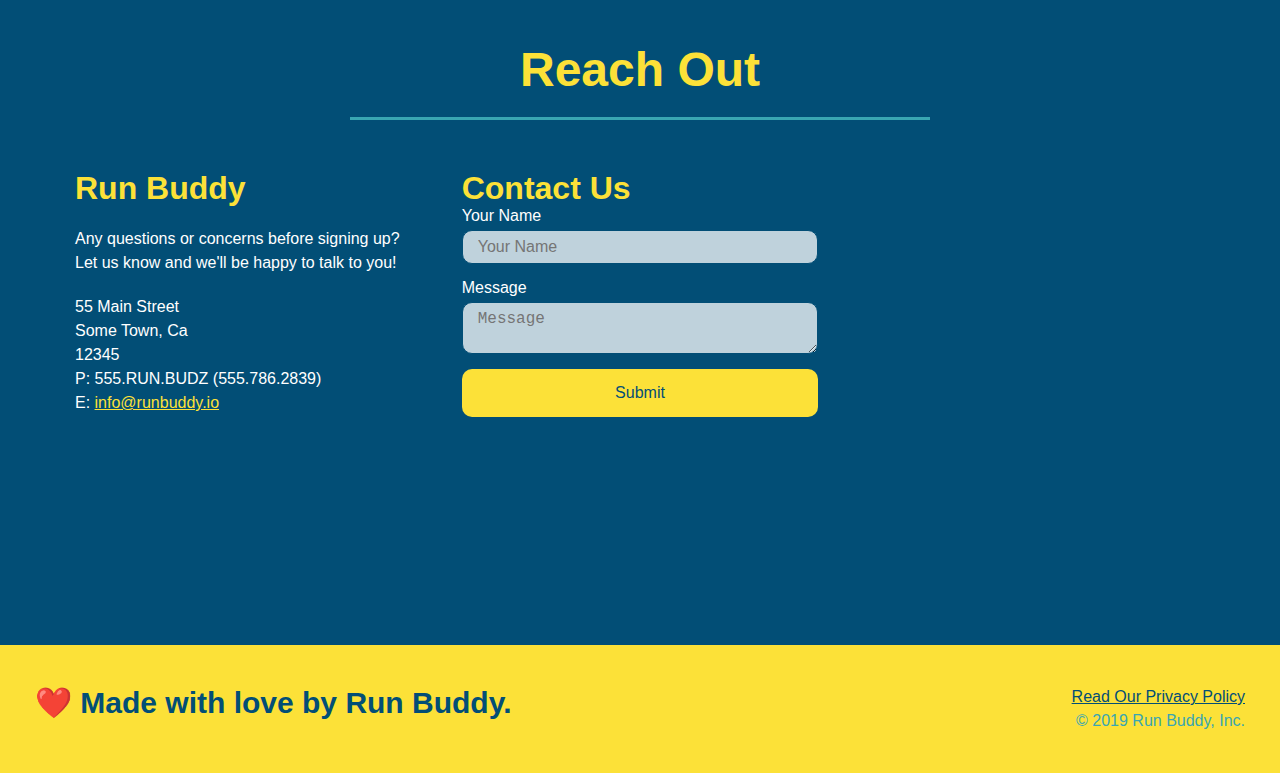
==== commit 9f3e4c9e: "addtion of shadowns and line breakers" ====
--- a/index.html
+++ b/index.html
@@ -26,7 +26,6 @@
           <li>
             <a href="#reach-out">Reach Out</a>
           </li>
-          
         </ul>
       </nav>
     </header>
@@ -49,11 +48,11 @@
         <h3>Get Started Today</h3>
         <p>Fill out this form and one of our trainers will schedule a consult.</p>
         <form>
-          <label for="name">Enter full name:</label>
+          <label for="name">Your Name</label>
           <input type="text" placeholder="Your Name" id="name" name="name" class="form-input" />
-          <label for="email">Enter email address:</label>
+          <label for="email">Your Email</label>
           <input type="email" placeholder="Email Address" id="email" name="email" class="form-input" />
-          <label for="phone">Enter a telephone number:</label>
+          <label for="phone">Phone Number</label>
           <input type="tel" placeholder="Phone Number" name="phone" id="phone" class="form-input" />
           <p>
             Have you worked out with a trainer before? 
@@ -91,7 +90,7 @@
     </section>
     <!-- end "what we do" -->
 
-    <!-- "what you do" start --> 
+    <!-- "what you do" start -->
     <section id="what-you-do" class="steps">
       <div class="flex-row">
         <h2 class="section-title secondary-border">
--- a/assets/css/style.css
+++ b/assets/css/style.css
@@ -1,376 +1,522 @@
 * {
-    box-sizing: border-box;
-    margin: 0;
-    padding: 0;
-  }
-  
-  body {
-    color: #39a6b2;
-    font-family: Helvetica, Arial, sans-serif;
-  }
-  
-  
-  /* HEADER / NAV BAR STYLES START */
-  
+  box-sizing: border-box;
+  margin: 0;
+  padding: 0;
+}
+
+body {
+  color: #39a6b2;
+  font-family: Helvetica, Arial, sans-serif;
+}
+
+
+/* HEADER / NAV BAR STYLES START */
+
+header {
+  padding: 20px 35px;
+  background-color: #39a6b2;
+  display: flex;
+  justify-content: space-between;
+  flex-wrap: wrap;
+  position: -webkit-sticky;
+  position: sticky;
+  top: 0;
+  background-image: url('../images/hero-bg.jpg');
+  background-size: cover;
+  background-position: center;
+  background-attachment: fixed;
+  background-position: 80%;
+}
+
+header h1 {
+  font-weight: bold;
+  margin: 0;
+  font-size: 36px;
+  color: #fce138;
+  text-shadow: 0 0 10px rgba(0, 0, 0, 0.5);
+}
+
+header a {
+  text-decoration: none;
+  color: #fce138;
+}
+
+header nav {
+  margin: 7px 0;
+}
+
+header nav ul {
+  display: flex;
+  flex-wrap: wrap;
+  justify-content: space-between;
+  align-items: center;
+  list-style: none;
+}
+
+header nav ul li a {
+  padding: 10px 15px;
+  font-weight: lighter;
+  font-size: 1.55vw;
+  text-shadow: 0 0 10px rgba(0, 0, 0, 0.5);
+}
+
+/* HEADER / NAVBAR STYLES END */
+
+
+
+/* FOOTER STYLES START */
+footer {
+  background: #fce138;
+  padding: 40px 35px;
+  display: flex;
+  justify-content: space-between;
+  flex-wrap: wrap;
+  width: 100%;
+}
+
+footer h2 {
+  color: #024e76;
+  font-size: 30px;
+  margin: 0;
+}
+
+footer div {
+  line-height: 1.5;
+  text-align: right;
+}
+
+footer a {
+  color: #024e76;
+}
+/* END FOOTER STYLES */
+
+/* STYLE ALL SECTION TAGS */
+section {
+  padding: 60px;
+}
+
+/* HERO STYLES START */
+.hero {
+  background-image: url('../images/hero-bg.jpg');
+  background-size: cover;
+  background-position: center;
+  background-attachment: fixed;
+  background-position: 80%;
+  display: flex;
+  justify-content: center;
+  flex-wrap: wrap;
+  align-items: flex-start;
+}
+
+.hero-cta {
+  width: 35%;
+  text-align: right;
+  margin: 3.5%;
+  color: #fff;
+  font-size: 18px;
+  line-height: 1.2;
+}
+
+.hero-cta h2 {
+  font-style: italic;
+  font-size: 55px;
+  color: #fce138;
+  text-shadow: 0 0 10px rgba(0, 0, 0, 0.5);
+}
+
+.hero-form {
+  border: 3px solid #024e76;
+  background-color: rgba(252, 225, 56, 0.8);
+  padding: 20px;
+  color: #024e76;
+  width: 40%;
+  margin: 3.5%;
+  box-shadow: 0 0 10px rgba(0, 0, 0, 0.5);
+  border-radius: 15px;
+}
+
+.hero-form h3 {
+  font-size: 24px;
+  margin: 0;
+}
+.hero-form p {
+  margin: 5px 0 15px 0;
+}
+
+.form-input {
+  border: 1px solid #024e76;
+  display: block;
+  padding: 7px 15px;
+  font-size: 16px;
+  color: #024e76;
+  width: 100%;
+  margin-bottom: 15px; 
+  border-radius: 10px;
+  background-color: rgba(255,255,255, 0.75);
+}
+
+.form-input:focus {
+  background-color: rgba(255,255,255, 1);
+  outline: none;
+}
+
+.hero-form label {
+  margin: 0 5px;
+}
+
+.hero-form button {
+  color: #fce138;
+  background-color: #024e76;
+  border: none;
+  padding: 10px 20px;
+  font-size: 16px;
+  border-radius: 10px;
+}
+
+.hero-form button:hover {
+  background-color: #39a6b2;  
+}
+/* HERO STYLES END */
+
+
+/* SECTION TITLE STYLES START */
+.section-title {
+  font-size: 48px;
+  border-bottom: 3px solid;
+  color: #024e76;
+  padding-bottom: 20px;
+  text-align: center;
+  margin: 0 auto 35px auto;
+  width: 50%;
+}
+
+.primary-border {
+  border-color: #fce138;
+}
+
+.secondary-border {
+  border-color: #39a6b2;
+}
+/* SECTION TITLE STYLES END */
+
+/* WHAT WE DO STYLES */
+
+.intro p {
+  line-height: 1.7;
+  color: #39a6b2;
+  width: 80%;
+  margin: 0 auto;
+  font-size: 20px;
+  text-align: center;
+}
+/* WHAT YOU DO STYLES END */
+
+
+/* WHAT YOU DO STYLES START */
+.steps { 
+  background: #fce138;
+}
+
+.step {
+  margin: 50px auto;
+  padding-bottom: 50px;
+  width: 80%;
+  display: flex;
+  flex-wrap: wrap;
+  align-items: center;
+  justify-content: space-between;
+  border-bottom: 1px solid #39a6b2;
+}
+
+.step h3 {
+  color: #024e76;
+  font-size: 46px;
+  flex: 1 30%;
+}
+
+.step-info {
+  flex: 2 70%;
+  display: flex;
+  flex-wrap: wrap;
+  align-items: center;
+}
+
+.step-img {
+  flex: 1 12%;
+  margin-right: 20px;
+}
+
+.step-img img {
+  max-width: 100%;
+}
+
+.step-text {
+  flex: 12;
+}
+
+.step-text p {
+  color: #39a6b2;
+  font-size: 18px;
+}
+
+.step-text h4 {
+  font-size: 26px;
+  line-height: 1.5;
+  color: #024e76;
+}
+
+.step:last-child {
+  border-bottom: none;
+}
+
+/* WHAT YOU DO STYLES END */
+
+/* MEET THE TRAINERS START */
+.trainers {
+  width: 100%;
+  margin: 0 auto;
+  display: flex;
+  flex-wrap: wrap;
+  justify-content: space-around;
+}
+
+.trainer {
+  margin: 20px;
+  flex: 1;
+  background: #024e76;
+  color: #fce138;
+}
+
+.trainer img {
+  width: 100%;
+}
+
+.trainer-bio {
+  padding: 25px;
+  line-height: 1.3;
+}
+
+.trainer-bio h3 {
+  font-size: 28px;
+}
+
+.trainer-bio h4 {
+  font-weight: lighter;
+  font-size: 22px;
+  margin-bottom: 15px;
+}
+
+.trainer-bio p {
+  font-size: 17px;
+}
+/* TRAINER STYLES END */
+
+/* REACH OUT STYLES START */
+.contact {
+  background: #024e76;
+}
+
+.contact h2 {
+  color: #fce138;
+}
+
+.contact-info {
+  display: flex;
+  justify-content: space-between;
+  flex-wrap: wrap;
+}
+
+.contact-info > * {
+  flex: 1;
+  margin: 15px;
+}
+
+.contact-info iframe {
+  height: 400px;
+}
+
+.contact-info div {
+  color: white;
+}
+
+.contact-info h3 {
+  color: #fce138;
+  font-size: 32px;
+}
+
+.contact-info p, .contact-info address {
+  margin: 20px 0;
+  line-height: 1.5;
+  font-size: 16px;
+  font-style: normal;
+}
+
+.contact-form input, .contact-form textarea {
+  border: 1px solid #024e76;
+  display: block;
+  padding: 7px 15px;
+  font-size: 16px;
+  color: #024e76;
+  width: 100%;
+  margin-bottom: 15px;
+  margin-top: 5px;
+  border-radius: 10px;
+  background-color: rgba(255,255,255, 0.75);
+}
+
+.contact-form input:focus, .contact-form textarea:focus {
+  background-color: rgba(255,255,255, 1);
+  outline: none;
+}
+
+.contact-form button {
+  width: 100%;
+  border: none;
+  background: #fce138;
+  color: #024e76;
+  text-align: center;
+  padding: 15px 0;
+  font-size: 16px;
+  border-radius: 10px;
+}
+
+.contact-form button:hover {
+  color: #fce138;
+  background: #39a6b2;
+}
+
+.contact-info a {
+  color: #fce138;
+}
+
+
+/* REACH OUT STYLES END */
+
+/* UTILITIES */
+.text-left {
+  text-align: left;
+}
+
+.text-right {
+  text-align: right;
+}
+
+.flex-row {
+  display: flex;
+}
+
+/* MEDIA QUERY FOR SMALLER DESKTOP SCREENS AND SMALLER */
+@media screen and (max-width: 980px) {
   header {
-    padding: 20px 35px;
-    background-color: #39a6b2;
-    display: flex;
-    justify-content: space-between;
-    flex-wrap: wrap;
-  }
-  
+    padding-bottom: 0;
+    justify-content: center;
+    position: relative;
+  }
+
   header h1 {
-    font-weight: bold;
-    margin: 0;
-    font-size: 36px;
-    color: #fce138;
-  }
-  
-  header a {
-    text-decoration: none;
-    color: #fce138;
-  }
-  
-  header nav {
-    margin: 7px 0;
-  }
-  
+    width: 100%;
+    text-align: center;
+  }
+
   header nav ul {
-    display: flex;
-    flex-wrap: wrap;
-    justify-content: space-between;
-    align-items: center;
-    list-style: none;
-  }
-  
+    margin-top: 20px;
+    width: 100%;
+    justify-content: center;
+  }
+
   header nav ul li a {
-    margin: 10px 15px;
-    font-weight: lighter;
-    font-size: 1.55vw;
-  }
-  
-  /* HEADER / NAVBAR STYLES END */
-  
-  
-  
-  /* FOOTER STYLES START */
-  footer {
+    font-size: 20px;
+  }
+
+  header nav ul li a:hover {
     background: #fce138;
-    padding: 40px 35px;
-    display: flex;
-    justify-content: space-between;
-    flex-wrap: wrap;
+    color: #024e76;
+    border-radius: 15px;
+    text-shadow: none;
+  }
+
+  footer h2, footer div {
+    text-align: center;
     width: 100%;
   }
-  
-  footer h2 {
-    color: #024e76;
-    font-size: 30px;
-    margin: 0;
-  }
-  
-  footer div {
-    line-height: 1.5;
-    text-align: right;
-  }
-  
-  footer a {
-    color: #024e76;
-  }
-  /* END FOOTER STYLES */
-  
-  /* STYLE ALL SECTION TAGS */
-  section {
-    padding: 60px;
-  }
-  
-  /* HERO STYLES START */
-  .hero {
-    background-image: url('../images/hero-bg.jpg');
-    background-size: cover;
-    background-position: center;
-    display: flex;
-    justify-content: center;
-    flex-wrap: wrap;
-    align-items: flex-start
+
+  .hero-cta, .hero-form {
+    width: 100%;
   }
   
   .hero-cta {
-    width: 35%;
-    text-align: right;
-    margin: 3.5%;
-    color: #fff;
-    font-size: 18px;
-    line-height: 1.2;
-  }
-  
-  .hero-cta h2 {
-    font-style: italic;
-    font-size: 55px;
-    color: #fce138;
-  }
-  
-  .hero-form {
-    border: 3px solid #024e76;
-    background-color: #fce138;
-    padding: 20px;
-    color: #024e76;
-    width: 40%;
-    margin: 3.5%;
-  }
-  
-  .hero-form h3 {
-    font-size: 24px;
-    margin: 0;
-  }
-  .hero-form p {
-    margin: 5px 0 15px 0;
-  }
-  
-  .form-input {
-    border: 1px solid #024e76;
-    display: block;
-    padding: 7px 15px;
-    font-size: 16px;
-    color: #024e76;
-    width: 100%;
-    margin-bottom: 15px; 
-  }
-  
-  .hero-form label {
-    margin: 0 5px;
-  }
-  
-  .hero-form button {
-    color: #fce138;
-    background-color: #024e76;
-    border: none;
-    padding: 10px 20px;
-    font-size: 16px;
-  } 
-  /* HERO STYLES END */
-  
-  
-  /* SECTION TITLE STYLES START */
+    text-align: center;
+  }
+
   .section-title {
-    font-size: 48px;
-    border-bottom: 3px solid;
-    color: #024e76;
-    padding-bottom: 20px;
-    text-align: center;
-    margin: 0 auto 35px auto;
-    width: 50%;
-  }
-  
-  .primary-border {
-    border-color: #fce138;
-  }
-  
-  .secondary-border {
-    border-color: #39a6b2;
-  }
-  /* SECTION TITLE STYLES END */
-  
-  /* WHAT WE DO STYLES */
-  
-  .intro p {
-    line-height: 1.7;
-    color: #39a6b2;
     width: 80%;
-    margin: 0 auto;
-    font-size: 20px;
-    text-align: center;
-  }
-  /* WHAT YOU DO STYLES END */
-  
-  
-  /* WHAT YOU DO STYLES START */
-  .steps { 
-    background: #fce138;
-  }
-  
-  .step {
-    margin: 50px auto;
-    padding-bottom: 50px;
-    width: 80%;
-    border-bottom: 1px solid #39a6b2;
-    display: flex;
-    flex-wrap: wrap;
-    align-items: center;
-    justify-content: space-between;
-  }
-  
-  .step h3 {
-    color: #024e76;
-    font-size: 46px;
-    flex: 1 30%;
-  }
-  
-  .step-info {
-    flex: 2 70%;
-    display: flex;
-    flex-wrap: wrap;
-    align-items: center;
-  }
-  
-  .step-img {
-    flex: 1 12%;
-    margin-right: 20px;
-  }
-  
-  .step-img img {
-    max-width: 100%;
-  }
-  
-  .step-text {
-    flex: 12;
-  }
-  
-  .step-text p {
-    color: #39a6b2;
-    font-size: 18px;
-  }
-  
-  .step-text h4 {
-    font-size: 26px;
-    line-height: 1.5;
-    color: #024e76;
-  }
-  
-  /* WHAT YOU DO STYLES END */
-  
-  /* MEET THE TRAINERS START */
-  .trainers {
-    width: 100%;
-    margin: 0 auto;
-    display: flex;
-    flex-wrap: wrap;
-    justify-content: space-around;
   }
   
   .trainer {
-    margin: 20px;
-    flex: 1;
-    background: #024e76;
-    color: #fce138;
+    flex: 0 70%;
   }
   
-  .trainer img {
+  .contact-info iframe{
+    flex: 1 100%;
+  }
+}
+
+/* MEDIA QUERY FOR TABLETS AND SMALLER */
+@media screen and (max-width: 768px) {
+  section {
+    padding: 30px 15px;
+  }
+
+  .step h3 {
+    flex: 1 100%;
+    text-align: center;
+  }
+
+  .step-info {
+    flex: 2 100%;
+    text-align: center;
+    justify-content: center;
+  }
+
+  .step-img {
+    flex: 0 32%;
+    margin-right: 0;
+    margin-top: 15px;
+    margin-bottom: 15px;
+  }
+
+  .step-text {
+    flex: 100%;  
+  }
+}
+
+/* MEDIA QUERY FOR MOBILE PHONES AND SMALLER */
+@media screen and (max-width: 575px) {
+  .hero-form button {
     width: 100%;
   }
-  
-  .trainer-bio {
-    padding: 25px;
-    line-height: 1.3;
-  }
-  
-  .trainer-bio h3 {
-    font-size: 28px;
-  }
-  
-  .trainer-bio h4 {
-    font-weight: lighter;
-    font-size: 22px;
-    margin-bottom: 15px;
-  }
-  
-  .trainer-bio p {
-    font-size: 17px;
-  }
-  /* TRAINER STYLES END */
-  
-  /* REACH OUT STYLES START */
-  .contact {
-    background: #024e76;
-  }
-  
-  .contact h2 {
-    color: #fce138;
-  }
-  
+
+  .section-title {
+    width: 95%;
+  }
+
+  .intro p {
+    width: 100%;
+  }
+
+  .trainer {
+    flex: 0 100%;
+  }
+
   .contact-info {
-    display: flex;
-    justify-content: space-between;
-    flex-wrap: wrap;
-  }
-  
+    text-align: center;
+  }
+
   .contact-info > * {
-    flex: 1;
-    margin: 15px;
-  }
-  
-  .contact-info iframe {
-    height: 400px;
-  }
-  
-  .contact-info div {
-    color: white;
-  }
-  
-  .contact-info h3 {
-    color: #fce138;
-    font-size: 32px;
-  }
-  
-  .contact-info p, .contact-info address {
-    margin: 20px 0;
-    line-height: 1.5;
-    font-size: 16px;
-    font-style: normal;
-  }
-  
-  .contact-form input, .contact-form textarea {
-    border: 1px solid #024e76;
-    display: block;
-    padding: 7px 15px;
-    font-size: 16px;
-    color: #024e76;
-    width: 100%;
-    margin-bottom: 15px;
-    margin-top: 5px;
-  }
-  
-  .contact-form button {
-    width: 100%;
-    border: none;
-    background: #fce138;
-    color: #024e76;
-    text-align: center;
-    padding: 15px 0;
-    font-size: 16px;
-  }
-  
-  .contact-info a {
-    color: #fce138;
-  }
-  
-  /* MEDIA QUERY FOR SMALLER DESKTOP SCREENS AND SMALLER */
-@media screen and (max-width: 980px) {
- 
-  }
-  
-  /* MEDIA QUERY FOR TABLETS AND SMALLER */
-  @media screen and (max-width: 768px) {
-
-  }
-  
-  /* MEDIA QUERY FOR MOBILE PHONES AND SMALLER */
-  @media screen and (max-width: 575px) {
-
-  }
-  
-  /* REACH OUT STYLES END */
-  
-  /* UTILITIES */
-  .text-left {
-    text-align: left;
-  }
-  
-  .text-right {
-    text-align: right;
-  }
-  
-  .flex-row {
-    display: flex;
-  }+    flex: 0 100%;
+  }
+
+  .contact-form {
+    order: 3;
+  }
+}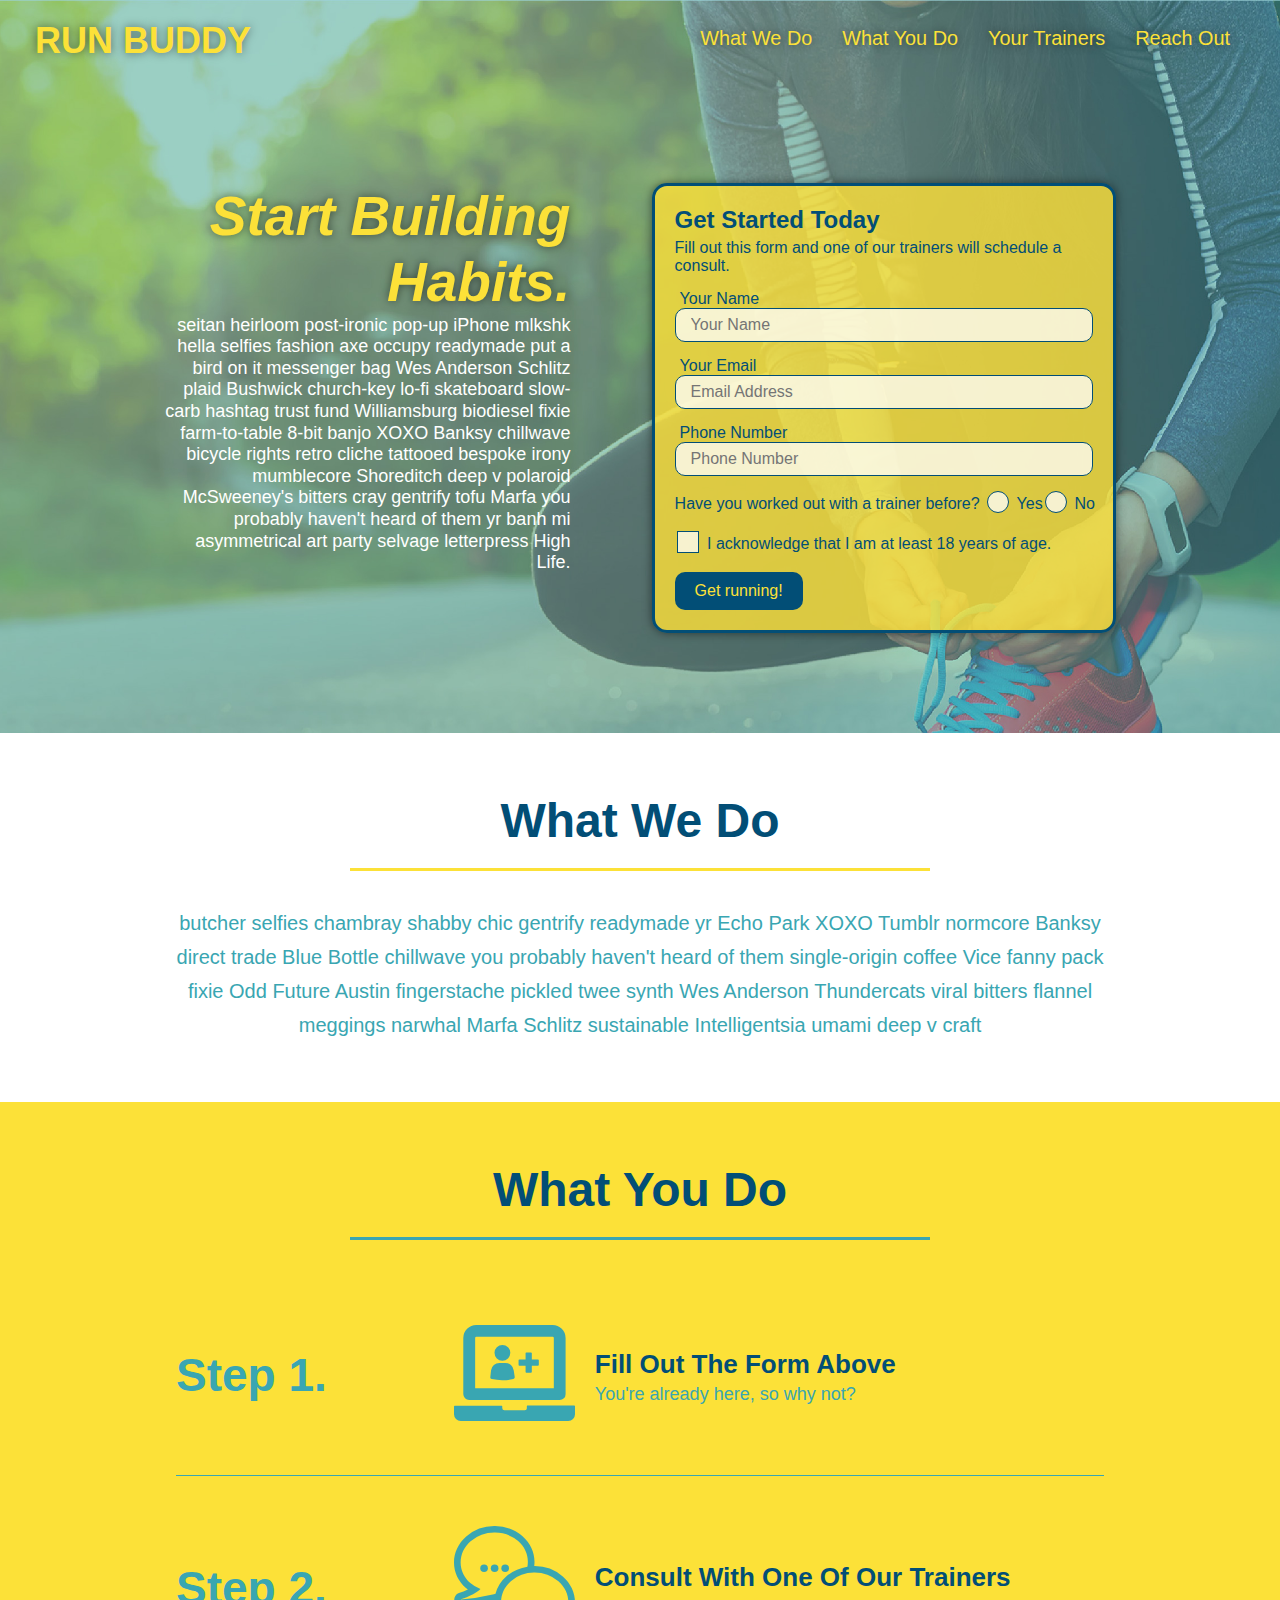
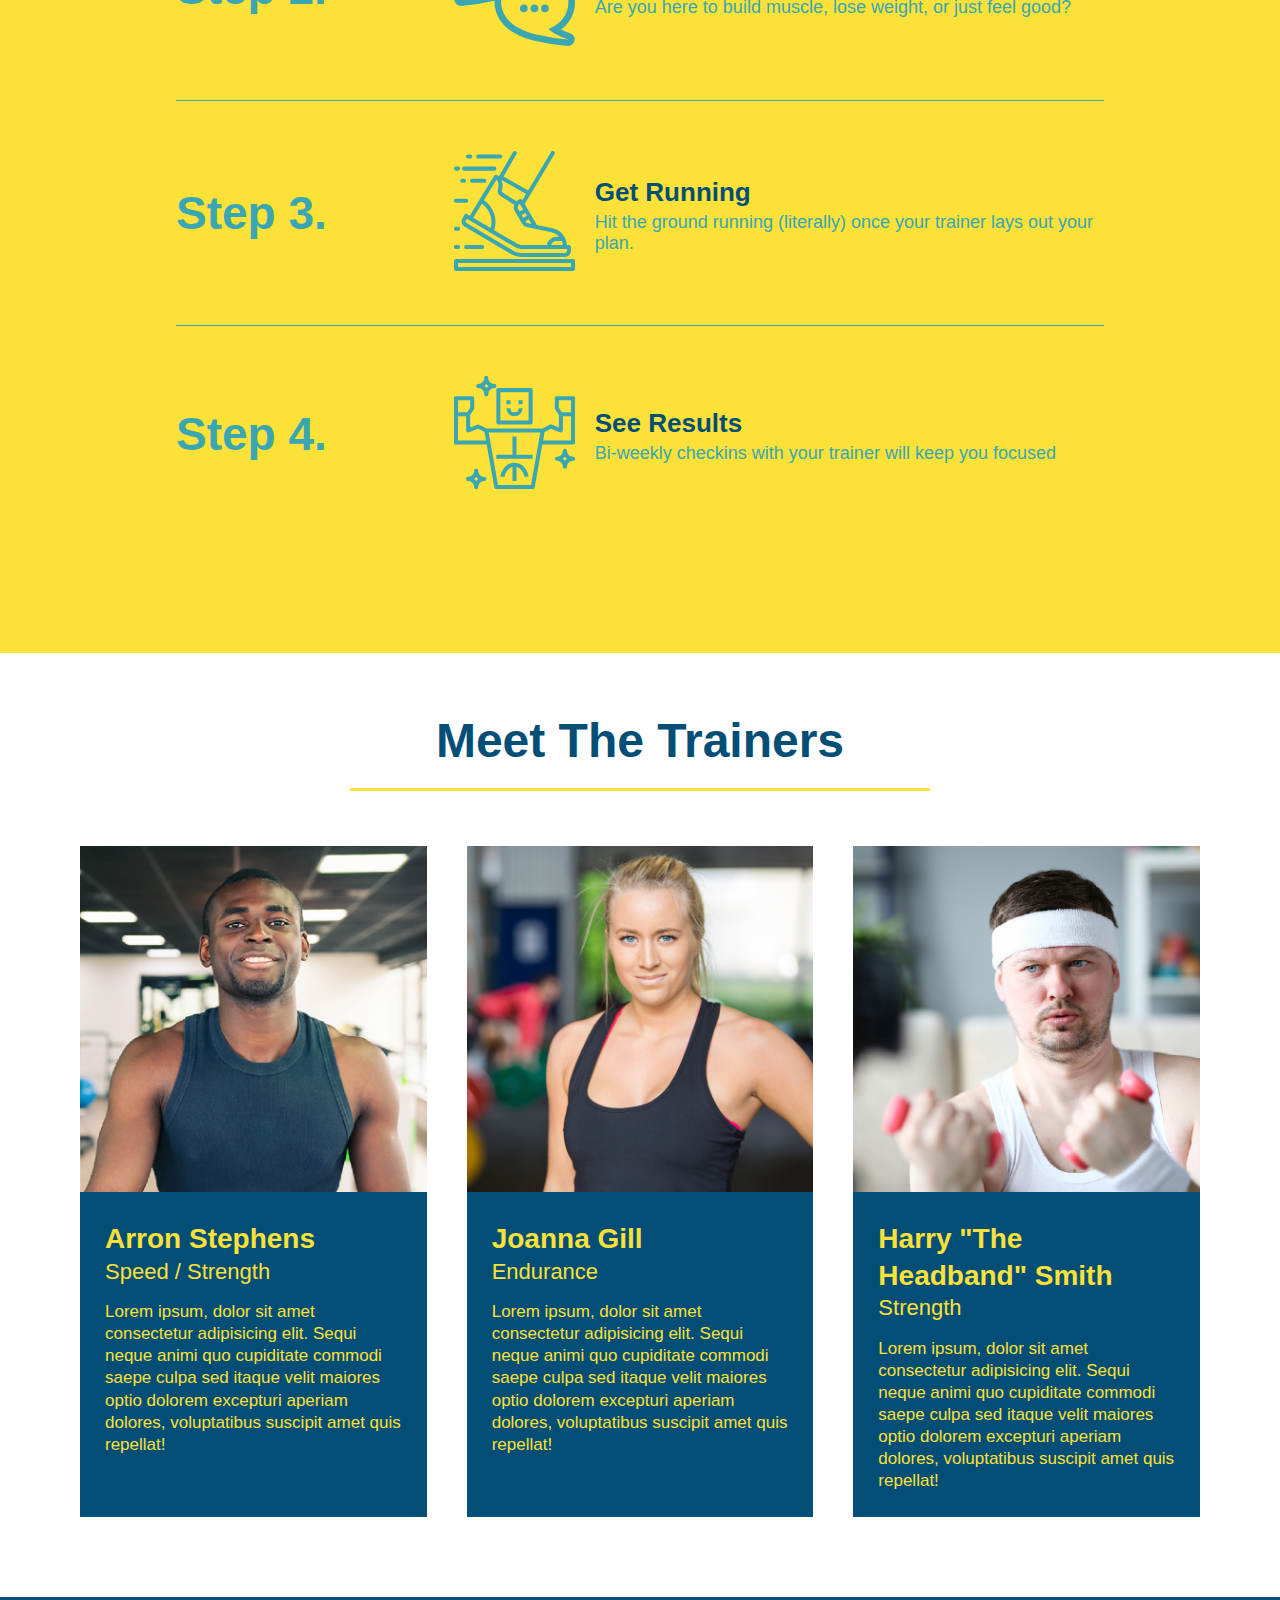
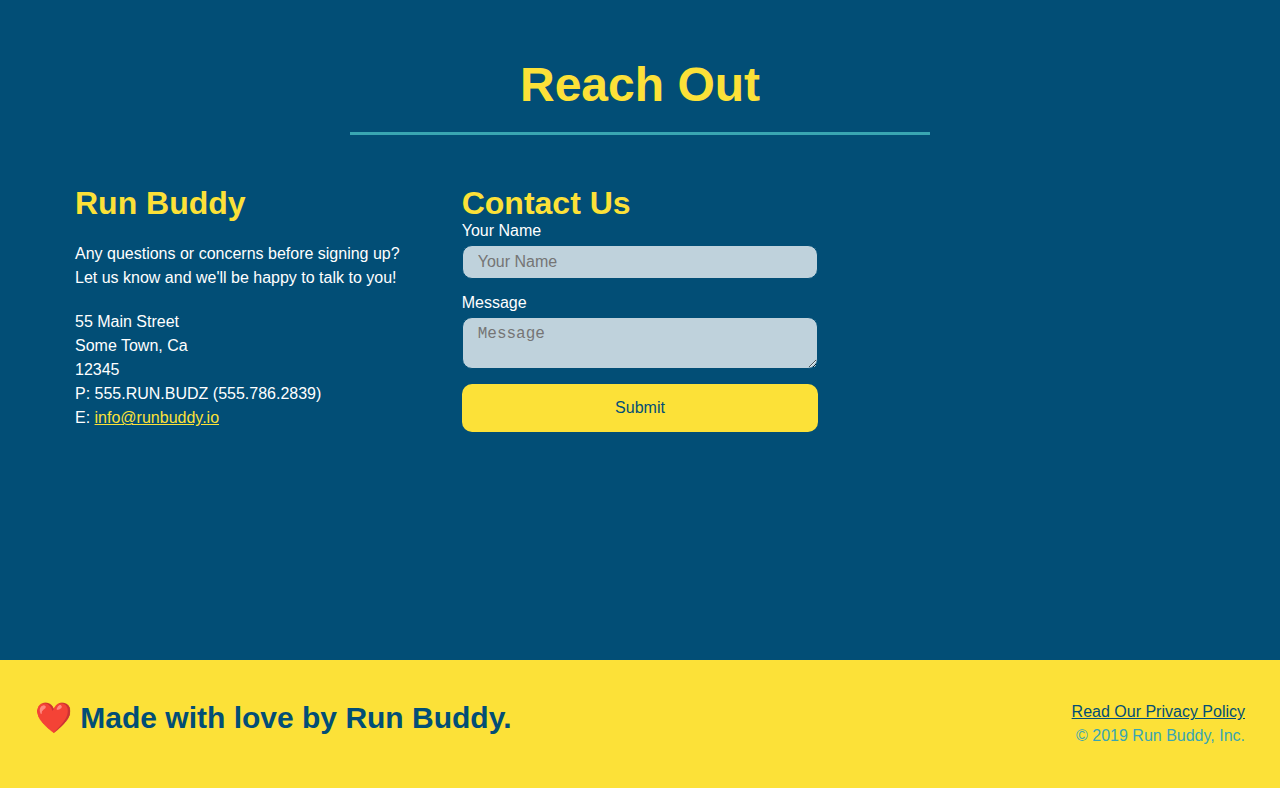
==== commit a12a5d98: "final CSS touches" ====
--- a/index.html
+++ b/index.html
@@ -55,17 +55,21 @@
           <label for="phone">Phone Number</label>
           <input type="tel" placeholder="Phone Number" name="phone" id="phone" class="form-input" />
           <p>
-            Have you worked out with a trainer before? 
-            <input type="radio" name="trainer-confirm" id="trainer-yes" />
-            <label for="trainer-yes">Yes</label>
-            <input type="radio" name="trainer-confirm" id="trainer-no"/>
-            <label for="trainer-no">No</label>
+            Have you worked out with a trainer before?
+            <span class="radio-wrapper">
+              <input type="radio" name="trainer-confirm" id="trainer-yes" />
+              <label for="trainer-yes">Yes</label>
+            </span>
+            <span class="radio-wrapper">
+              <input type="radio" name="trainer-confirm" id="trainer-no" />
+              <label for="trainer-no">No</label>
+            </span>
           </p>
           <p>
-            <label for="checkbox">
-              I acknowledge that I am at least 18 years of age.
-            </label>
-            <input type="checkbox" name="checkpoint1" id="checkbox" />
+            <span class="checkbox-wrapper">
+              <input type="checkbox" name="age-confirm" id="checkbox" />
+              <label for="checkbox">I acknowledge that I am at least 18 years of age.</label>
+            </span>
           </p>
           <button type="submit">
             Get running!
--- a/assets/css/style.css
+++ b/assets/css/style.css
@@ -1,3 +1,9 @@
+:root {
+  --primary-color: #fce138;
+  --secondary-color: #024e76;
+  --tertiary-color: #39a6b2;
+}
+
 * {
   box-sizing: border-box;
   margin: 0;
@@ -5,7 +11,7 @@
 }
 
 body {
-  color: #39a6b2;
+  color: var(--tertiary-color);
   font-family: Helvetica, Arial, sans-serif;
 }
 
@@ -14,31 +20,31 @@
 
 header {
   padding: 20px 35px;
-  background-color: #39a6b2;
+  background-color: var(--tertiary-color);
   display: flex;
   justify-content: space-between;
   flex-wrap: wrap;
+  position: sticky;
   position: -webkit-sticky;
-  position: sticky;
   top: 0;
-  background-image: url('../images/hero-bg.jpg');
+  background-image: url("../images/hero-bg.jpg");
   background-size: cover;
-  background-position: center;
   background-attachment: fixed;
   background-position: 80%;
+  z-index: 9999;
 }
 
 header h1 {
   font-weight: bold;
   margin: 0;
   font-size: 36px;
-  color: #fce138;
+  color: var(--primary-color);
   text-shadow: 0 0 10px rgba(0, 0, 0, 0.5);
 }
 
 header a {
   text-decoration: none;
-  color: #fce138;
+  color: var(--primary-color);
 }
 
 header nav {
@@ -60,13 +66,20 @@
   text-shadow: 0 0 10px rgba(0, 0, 0, 0.5);
 }
 
+header nav ul li a:hover {
+  background: var(--primary-color);
+  color: var(--secondary-color);
+  border-radius: 15px;
+  text-shadow: none;
+}
+
 /* HEADER / NAVBAR STYLES END */
 
 
 
 /* FOOTER STYLES START */
 footer {
-  background: #fce138;
+  background: var(--primary-color);
   padding: 40px 35px;
   display: flex;
   justify-content: space-between;
@@ -75,7 +88,7 @@
 }
 
 footer h2 {
-  color: #024e76;
+  color: var(--secondary-color);
   font-size: 30px;
   margin: 0;
 }
@@ -86,7 +99,7 @@
 }
 
 footer a {
-  color: #024e76;
+  color: var(--secondary-color);
 }
 /* END FOOTER STYLES */
 
@@ -99,13 +112,12 @@
 .hero {
   background-image: url('../images/hero-bg.jpg');
   background-size: cover;
-  background-position: center;
+  display: flex;
+  justify-content: center;
+  flex-wrap: wrap;
+  align-items: flex-start;
   background-attachment: fixed;
   background-position: 80%;
-  display: flex;
-  justify-content: center;
-  flex-wrap: wrap;
-  align-items: flex-start;
 }
 
 .hero-cta {
@@ -120,35 +132,100 @@
 .hero-cta h2 {
   font-style: italic;
   font-size: 55px;
-  color: #fce138;
+  color: var(--primary-color);
   text-shadow: 0 0 10px rgba(0, 0, 0, 0.5);
 }
 
 .hero-form {
-  border: 3px solid #024e76;
-  background-color: rgba(252, 225, 56, 0.8);
+  border: 3px solid var(--secondary-color);
+  background-color: rgba(255, 225, 56, 0.8);
   padding: 20px;
-  color: #024e76;
+  color: var(--secondary-color);
   width: 40%;
   margin: 3.5%;
+  border-radius: 15px;
   box-shadow: 0 0 10px rgba(0, 0, 0, 0.5);
-  border-radius: 15px;
+}
+
+.hero-form button:hover {
+  background-color: var(--tertiary-color);  
 }
 
 .hero-form h3 {
   font-size: 24px;
   margin: 0;
 }
+
 .hero-form p {
   margin: 5px 0 15px 0;
 }
 
+.checkbox-wrapper input, .radio-wrapper input {
+  opacity: 0;
+}
+
+.checkbox-wrapper label, .radio-wrapper label {
+  position: relative;
+  left: 10px;
+  margin: 10px;
+  line-height: 1.6;
+}
+
+.checkbox-wrapper label::before, .radio-wrapper label::before {
+  content: "";
+  height: 20px;
+  width: 20px;
+  background: rgba(255, 255, 255, 0.75);  
+  border: 1px solid var(--secondary-color);  
+  position: absolute;
+  top: -4px;
+  left: -30px;
+}
+
+.radio-wrapper label::before {
+  border-radius: 50%;
+}
+
+.radio-wrapper label::after {
+  content: "";
+  width: 20px;
+  height: 20px;
+  border-radius: 50%;
+  background: var(--secondary-color);
+  position: absolute;
+  left: -29px;
+  top: -3px;
+  background-image: radial-gradient(circle, var(--tertiary-color), var(--secondary-color));
+}
+
+.checkbox-wrapper label::after {
+  content: "";
+  height: 6px;
+  width: 14px;
+  border-left: 2px solid var(--secondary-color);
+  border-bottom: 2px solid var(--secondary-color);
+  position: absolute;
+  left: -26px;
+  top: 1px;
+  transform: rotate(-58deg);
+}
+
+.checkbox-wrapper input + label::after, 
+.radio-wrapper input + label::after {
+  content: none;
+}
+
+.checkbox-wrapper input:checked + label::after, 
+.radio-wrapper input:checked + label::after {
+  content: "";
+}
+
 .form-input {
-  border: 1px solid #024e76;
+  border: 1px solid var(--secondary-color);
   display: block;
   padding: 7px 15px;
   font-size: 16px;
-  color: #024e76;
+  color: var(--secondary-color);
   width: 100%;
   margin-bottom: 15px; 
   border-radius: 10px;
@@ -165,17 +242,13 @@
 }
 
 .hero-form button {
-  color: #fce138;
-  background-color: #024e76;
+  color: var(--primary-color);
+  background-color: var(--secondary-color);
   border: none;
   padding: 10px 20px;
   font-size: 16px;
   border-radius: 10px;
-}
-
-.hero-form button:hover {
-  background-color: #39a6b2;  
-}
+} 
 /* HERO STYLES END */
 
 
@@ -183,7 +256,7 @@
 .section-title {
   font-size: 48px;
   border-bottom: 3px solid;
-  color: #024e76;
+  color: var(--secondary-color);
   padding-bottom: 20px;
   text-align: center;
   margin: 0 auto 35px auto;
@@ -191,11 +264,11 @@
 }
 
 .primary-border {
-  border-color: #fce138;
+  border-color: var(--primary-color);
 }
 
 .secondary-border {
-  border-color: #39a6b2;
+  border-color: var(--tertiary-color);
 }
 /* SECTION TITLE STYLES END */
 
@@ -203,7 +276,7 @@
 
 .intro p {
   line-height: 1.7;
-  color: #39a6b2;
+  color: var(--tertiary-color);
   width: 80%;
   margin: 0 auto;
   font-size: 20px;
@@ -214,22 +287,26 @@
 
 /* WHAT YOU DO STYLES START */
 .steps { 
-  background: #fce138;
+  background: var(--primary-color);
 }
 
 .step {
   margin: 50px auto;
   padding-bottom: 50px;
   width: 80%;
+  border-bottom: 1px solid var(--tertiary-color);
   display: flex;
   flex-wrap: wrap;
   align-items: center;
   justify-content: space-between;
-  border-bottom: 1px solid #39a6b2;
+}
+
+.step:last-child {
+  border-bottom: none;
 }
 
 .step h3 {
-  color: #024e76;
+  color: #var(--secondary-color);
   font-size: 46px;
   flex: 1 30%;
 }
@@ -255,20 +332,15 @@
 }
 
 .step-text p {
-  color: #39a6b2;
+  color: var(--tertiary-color);
   font-size: 18px;
 }
 
 .step-text h4 {
   font-size: 26px;
   line-height: 1.5;
-  color: #024e76;
-}
-
-.step:last-child {
-  border-bottom: none;
-}
-
+  color: var(--secondary-color);
+}
 /* WHAT YOU DO STYLES END */
 
 /* MEET THE TRAINERS START */
@@ -283,8 +355,8 @@
 .trainer {
   margin: 20px;
   flex: 1;
-  background: #024e76;
-  color: #fce138;
+  background: var(--secondary-color);
+  color: var(--primary-color);
 }
 
 .trainer img {
@@ -313,11 +385,11 @@
 
 /* REACH OUT STYLES START */
 .contact {
-  background: #024e76;
+  background: var(--secondary-color);
 }
 
 .contact h2 {
-  color: #fce138;
+  color: var(--primary-color);
 }
 
 .contact-info {
@@ -340,7 +412,7 @@
 }
 
 .contact-info h3 {
-  color: #fce138;
+  color: var(--primary-color);
   font-size: 32px;
 }
 
@@ -352,11 +424,11 @@
 }
 
 .contact-form input, .contact-form textarea {
-  border: 1px solid #024e76;
+  border: 1px solid var(--secondary-color);
   display: block;
   padding: 7px 15px;
   font-size: 16px;
-  color: #024e76;
+  color: var(--secondary-color);
   width: 100%;
   margin-bottom: 15px;
   margin-top: 5px;
@@ -372,8 +444,8 @@
 .contact-form button {
   width: 100%;
   border: none;
-  background: #fce138;
-  color: #024e76;
+  background: var(--primary-color);
+  color: var(--secondary-color);
   text-align: center;
   padding: 15px 0;
   font-size: 16px;
@@ -381,15 +453,13 @@
 }
 
 .contact-form button:hover {
-  color: #fce138;
-  background: #39a6b2;
+  color: var(--primary-color);
+  background: var(--tertiary-color);
 }
 
 .contact-info a {
-  color: #fce138;
-}
-
-
+  color: var(--primary-color);
+}
 /* REACH OUT STYLES END */
 
 /* UTILITIES */
@@ -428,13 +498,6 @@
     font-size: 20px;
   }
 
-  header nav ul li a:hover {
-    background: #fce138;
-    color: #024e76;
-    border-radius: 15px;
-    text-shadow: none;
-  }
-
   footer h2, footer div {
     text-align: center;
     width: 100%;
@@ -488,6 +551,10 @@
   .step-text {
     flex: 100%;  
   }
+
+  .trainer-bio h3, .trainer-bio h4 {
+    display: block;
+  }
 }
 
 /* MEDIA QUERY FOR MOBILE PHONES AND SMALLER */
